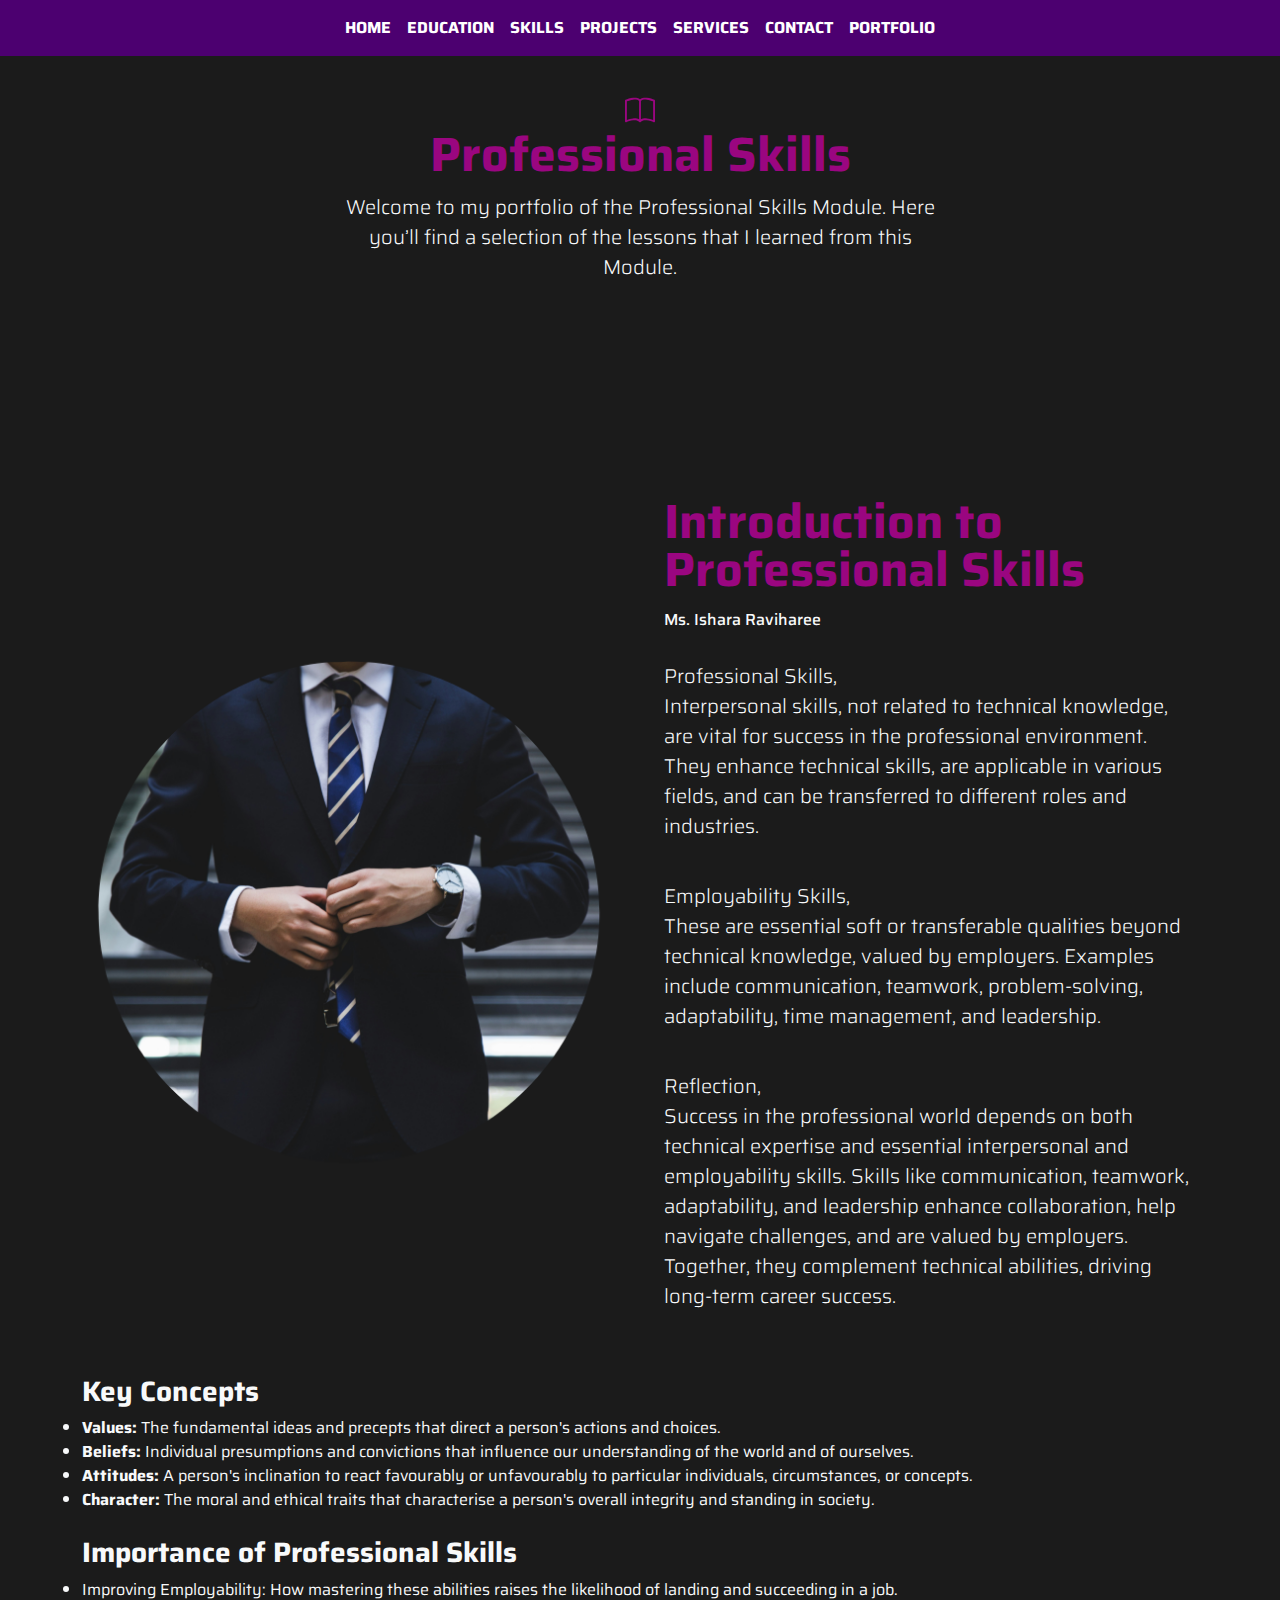
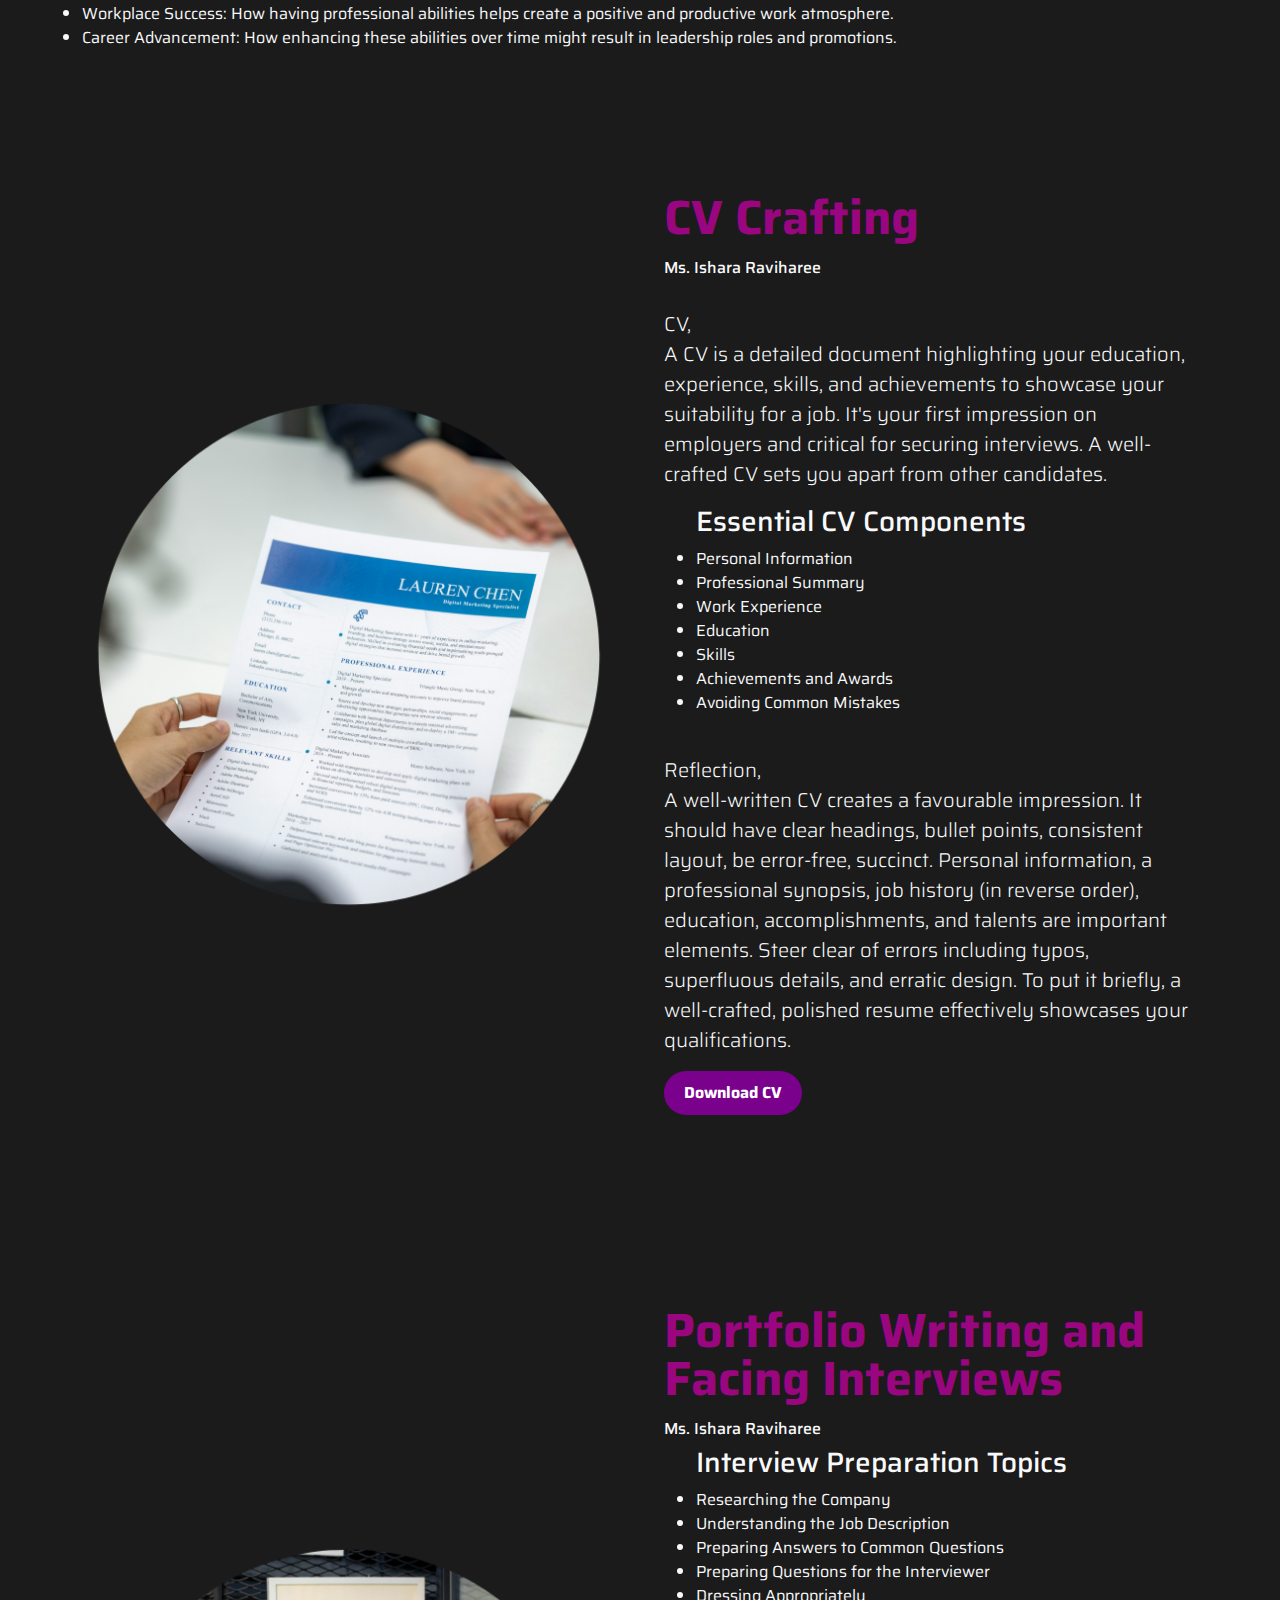
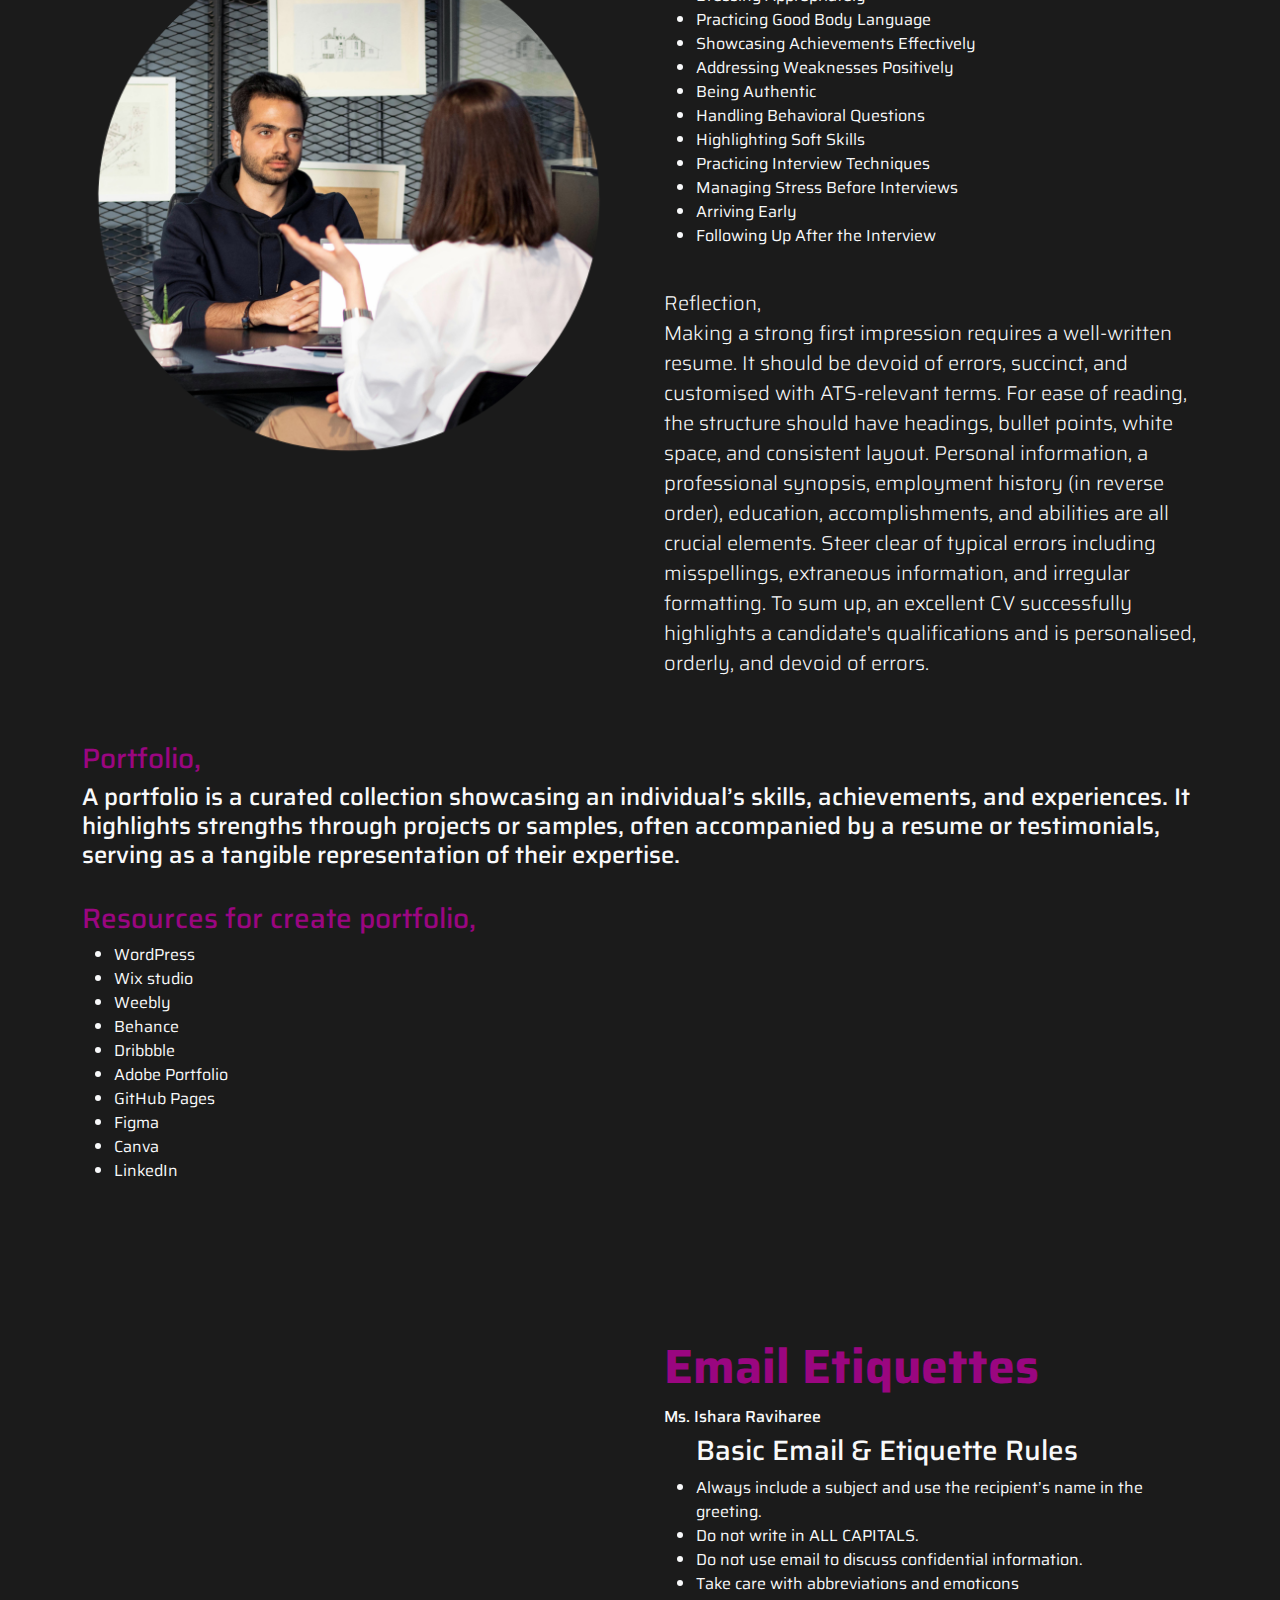
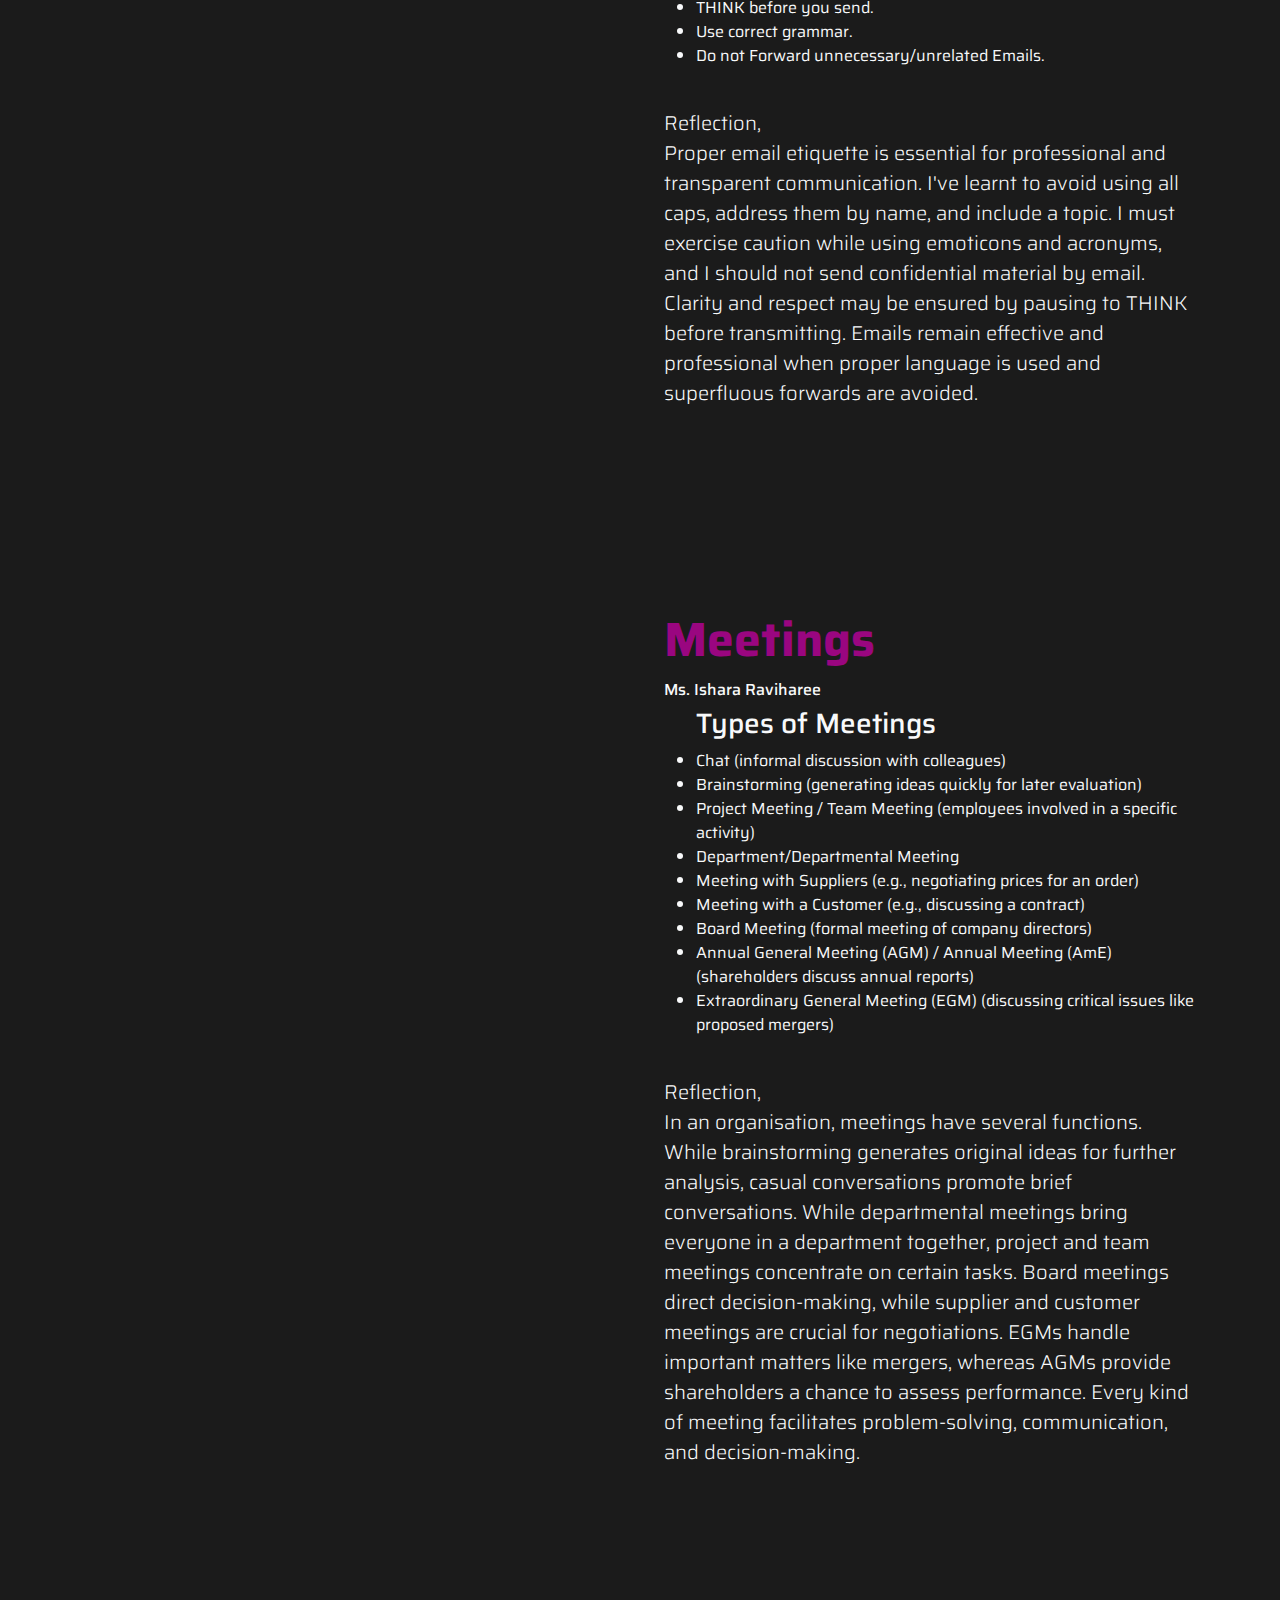
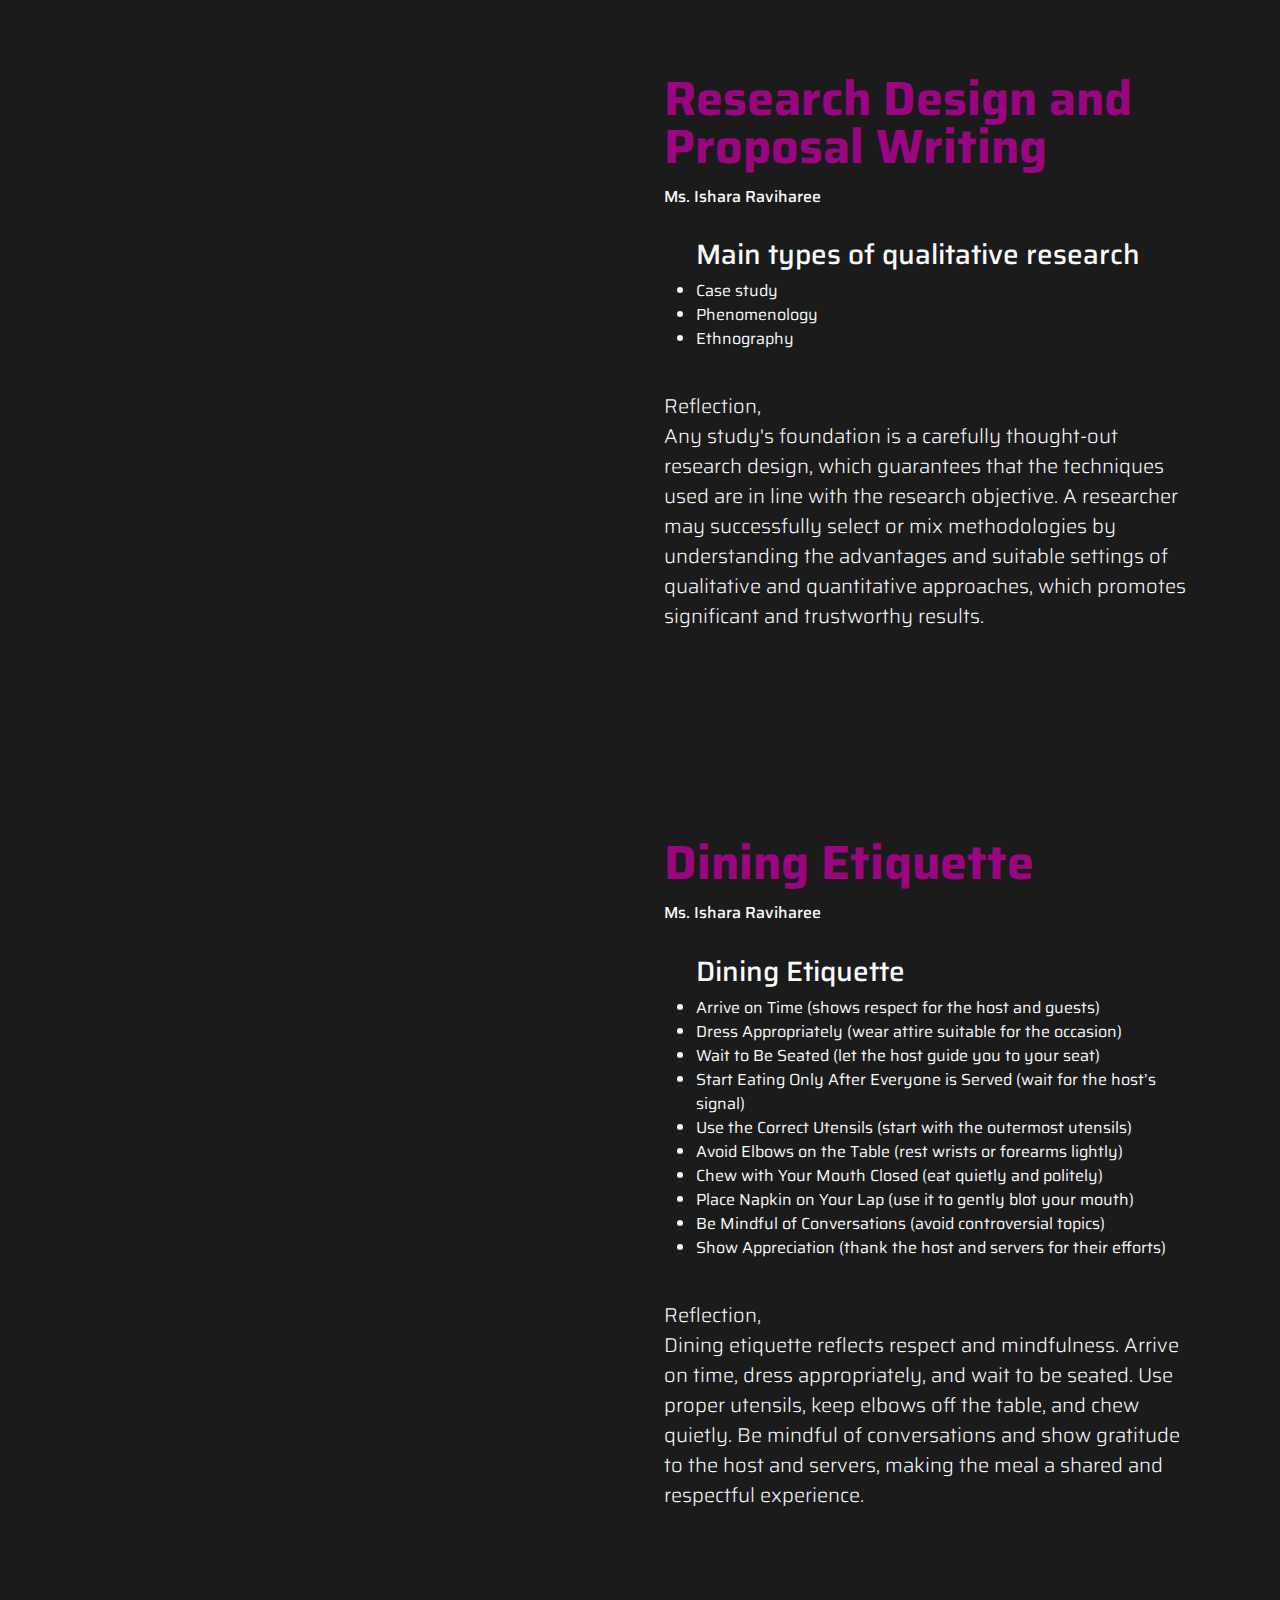
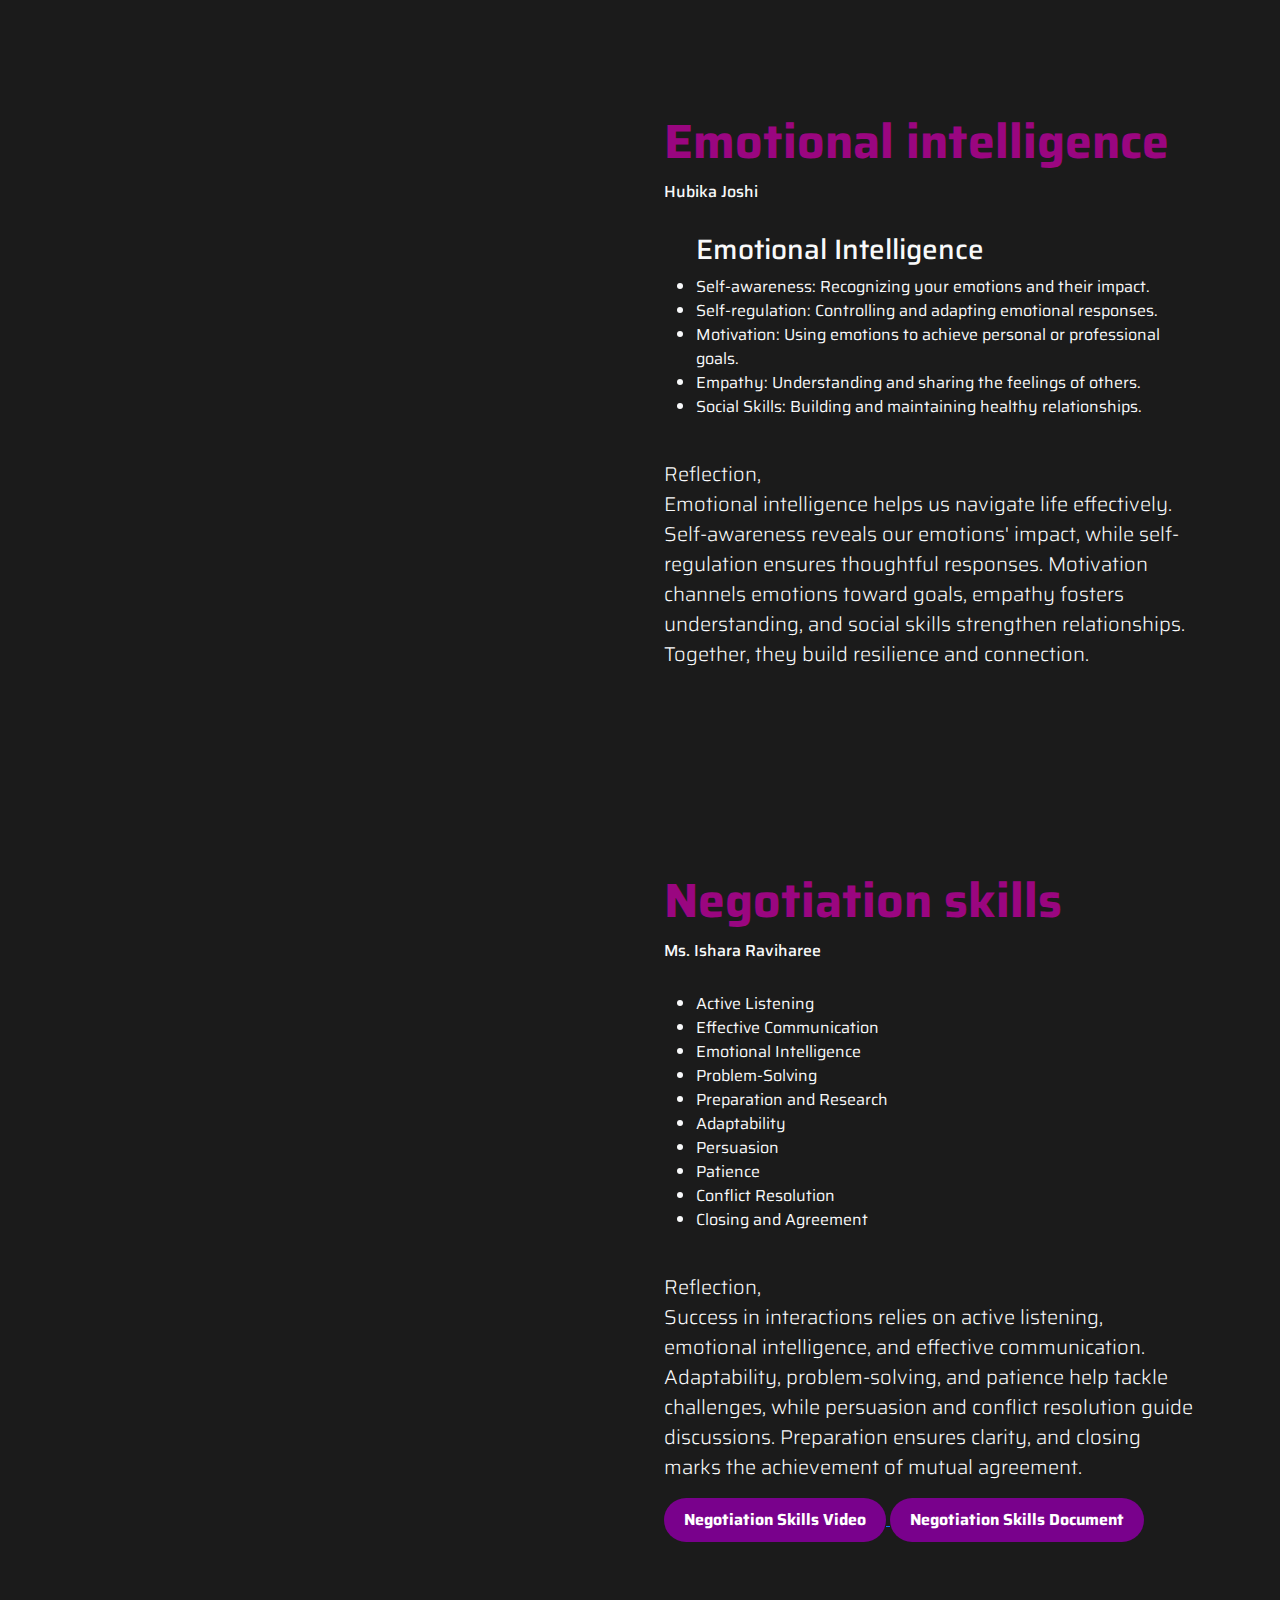
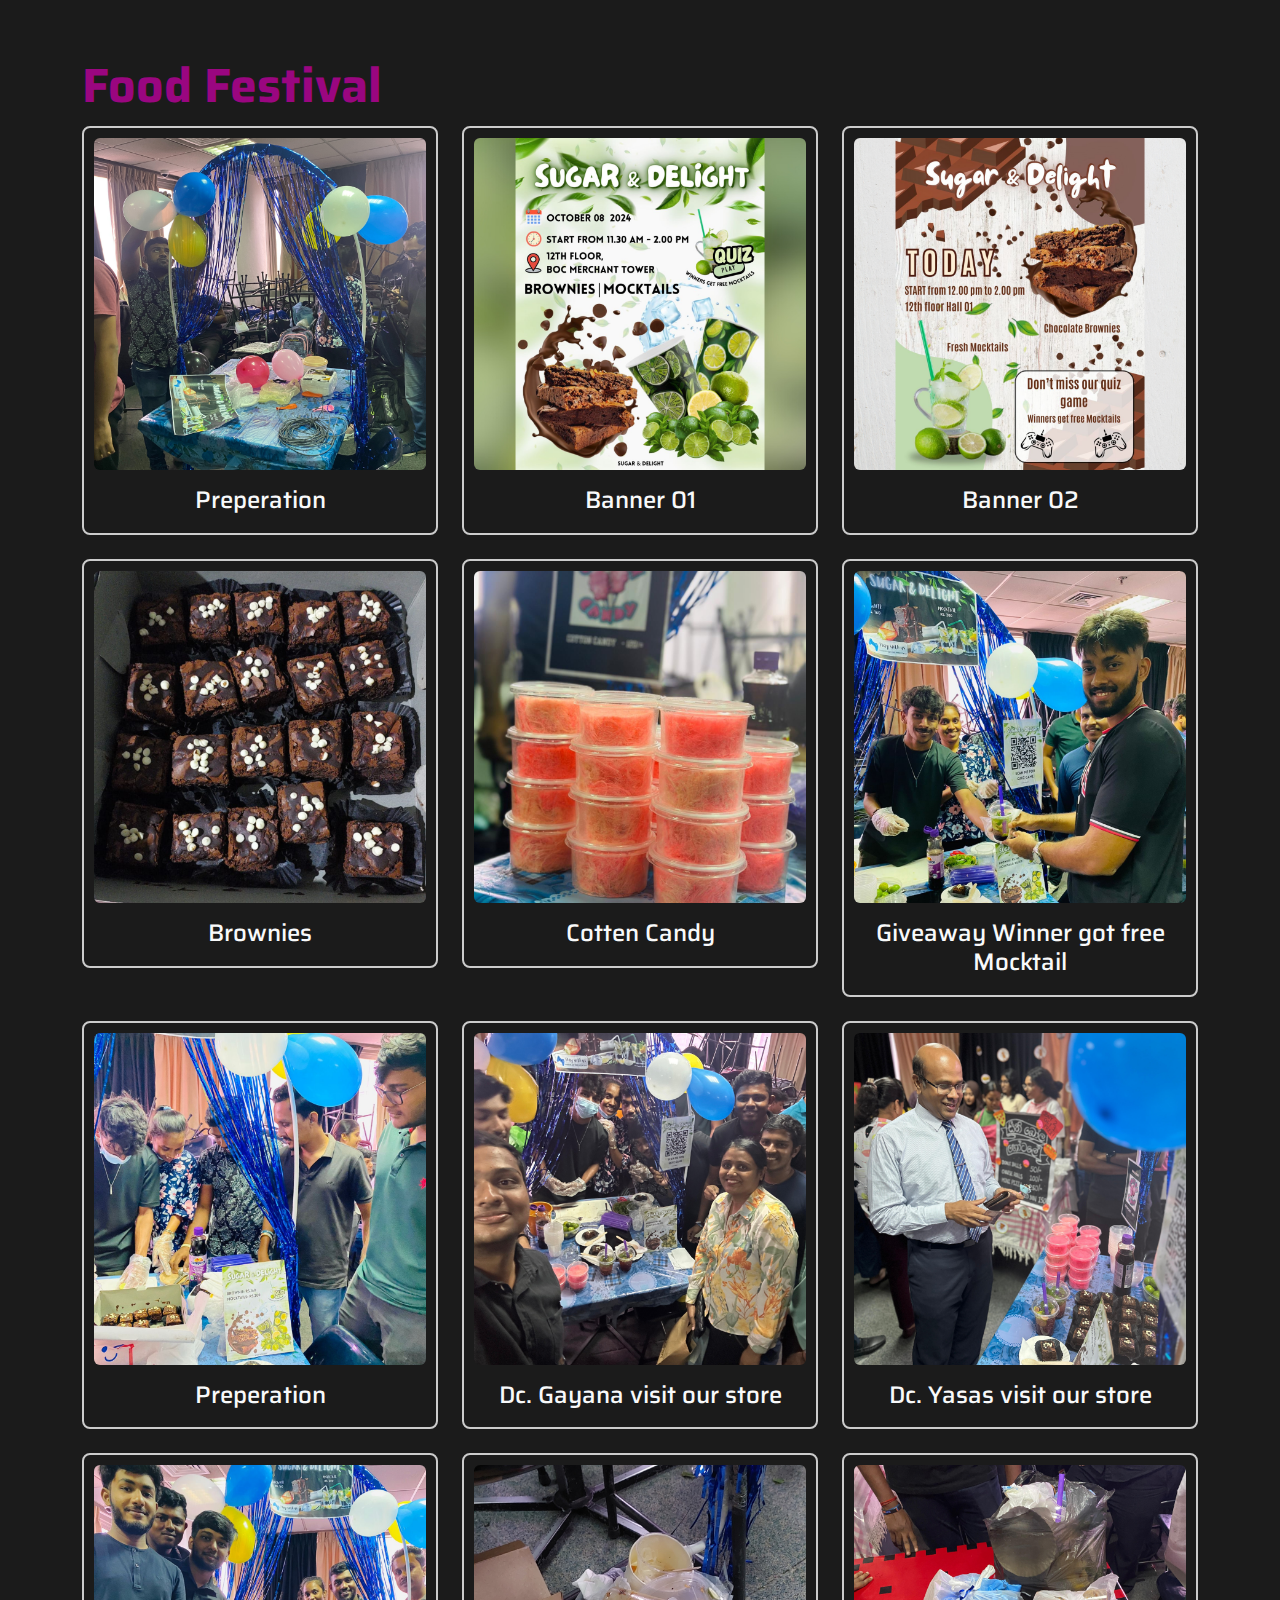
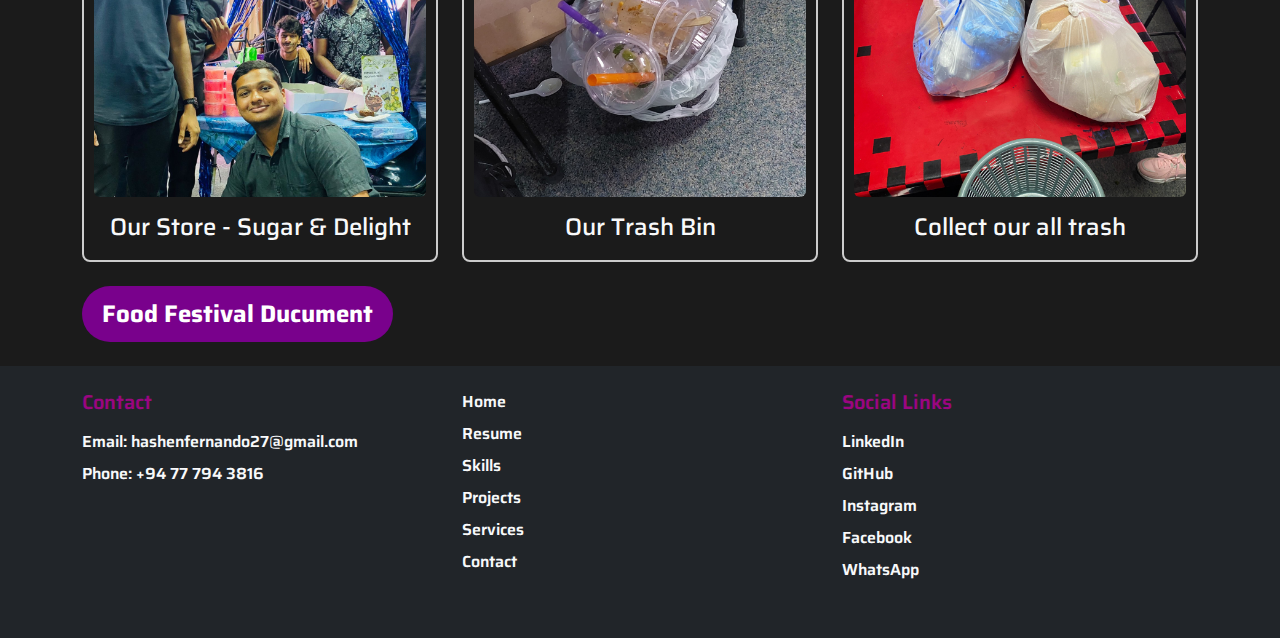
==== portfolio.html @ 683a1eae "1st" ====
<!DOCTYPE html>
<html lang="en">
<head>
    <meta charset="UTF-8">
    <meta name="viewport" content="width=device-width, initial-scale=1.0">
    <link rel="stylesheet" href="styles.css">
    <link href="https://cdn.jsdelivr.net/npm/bootstrap@5.3.3/dist/css/bootstrap.min.css" rel="stylesheet" integrity="sha384-QWTKZyjpPEjISv5WaRU9OFeRpok6YctnYmDr5pNlyT2bRjXh0JMhjY6hW+ALEwIH" crossorigin="anonymous">
    <title>PS Portfolio</title>
</head>
<body class="fontfam">

    <!-- navbar -->
    <nav class="navbar navbar-expand-lg navbar-dark bg-orange fixed-top" aria-label="Ninth navbar example">
      <div class="container-xl">
        <button class="navbar-toggler" type="button" data-bs-toggle="collapse" data-bs-target="#navbarsExample07XL" aria-controls="navbarsExample07XL" aria-expanded="false" aria-label="Toggle navigation">
          <span class="navbar-toggler-icon"></span>
        </button>
    
        <div class="collapse navbar-collapse justify-content-center" id="navbarsExample07XL"> <!-- justify-content-center centers the list -->
          <ul class="navbar-nav mb-2 mb-lg-0">
            <li class="nav-item fw-bold gap-2"><a href="index.html" class="nav-link text-center">HOME</a></li>
            <li class="nav-item fw-bold gap-2"><a href="index.html" class="nav-link text-center">EDUCATION</a></li>
            <li class="nav-item fw-bold gap-2"><a href="index.html" class="nav-link text-center">SKILLS</a></li>
            <li class="nav-item fw-bold gap-2"><a href="index.html" class="nav-link text-center">PROJECTS</a></li>
            <li class="nav-item fw-bold gap-2"><a href="index.html" class="nav-link text-center">SERVICES</a></li>
            <li class="nav-item fw-bold gap-2"><a href="index.html" class="nav-link text-center">CONTACT</a></li>
            <li class="nav-item fw-bold gap-2"><a href="portfolio.html" class="nav-link text-center">PORTFOLIO</a></li>
          </ul>
        </div>
      </div>
    </nav>
    <!-- navbar end-->

    <div class="background-section">
    
        <!-- hero -->
        <div class="px-4 py-5 my-5 text-center">
            <svg xmlns="http://www.w3.org/2000/svg" width="30" height="30" fill="currentColor" class="bi bi-book text-custom" viewBox="0 0 16 16">
                <path d="M1 2.828c.885-.37 2.154-.769 3.388-.893 1.33-.134 2.458.063 3.112.752v9.746c-.935-.53-2.12-.603-3.213-.493-1.18.12-2.37.461-3.287.811zm7.5-.141c.654-.689 1.782-.886 3.112-.752 1.234.124 2.503.523 3.388.893v9.923c-.918-.35-2.107-.692-3.287-.81-1.094-.111-2.278-.039-3.213.492zM8 1.783C7.015.936 5.587.81 4.287.94c-1.514.153-3.042.672-3.994 1.105A.5.5 0 0 0 0 2.5v11a.5.5 0 0 0 .707.455c.882-.4 2.303-.881 3.68-1.02 1.409-.142 2.59.087 3.223.877a.5.5 0 0 0 .78 0c.633-.79 1.814-1.019 3.222-.877 1.378.139 2.8.62 3.681 1.02A.5.5 0 0 0 16 13.5v-11a.5.5 0 0 0-.293-.455c-.952-.433-2.48-.952-3.994-1.105C10.413.809 8.985.936 8 1.783"/>
              </svg>
            <h1 class="display-5 fw-bold text-custom">Professional Skills</h1>
            <div class="col-lg-6 mx-auto">
            <p class="lead mb-4 text-light">Welcome to my portfolio of the Professional Skills Module. Here you’ll find a selection of the lessons that I learned from this Module.</p>
            </div>
        </div>
        <!-- hero end -->

        <!-- lecture 1 -->
        <div class="container col-xxl-12 px-6 py-5 skills">
            <div class="row align-items-center g-5 py-5">
              <div class="col-10 col-sm-8 col-lg-6">
                <img src="media/int.png" class="d-block mx-lg-auto img-fluid" alt="Bootstrap Themes" width="1000" height="700" loading="lazy">
              </div>
              <div class="col-lg-6">
                <h1 class="display-5 fw-bold lh-1 mb-3 text-custom">Introduction to Professional Skills</h1>
                <h6 class=" text-light">Ms. Ishara Raviharee</h6>
                <br>
                <p class="lead text-light">Professional Skills, <br><span>Interpersonal skills, not related to technical knowledge, are vital for success in the professional environment. They enhance technical skills, are applicable in various fields, and can be transferred to different roles and industries. </span>
                </p>
                <br>
                <p class="lead text-light">Employability Skills, <br><span>These are essential soft or transferable qualities beyond technical knowledge, valued by employers. Examples include communication, teamwork, problem-solving, adaptability, time management, and leadership.</p>
                  <br><p class="lead text-light">Reflection, <br> 
                    Success in the professional world depends on both technical expertise and essential interpersonal and employability skills. Skills like communication, teamwork, adaptability, and leadership enhance collaboration, help navigate challenges, and are valued by employers. Together, they complement technical abilities, driving long-term career success.
                  </p>
              </div>
            </div>

            <h3 class="text-light fw-bold">Key Concepts</h3>
        <ul class="list-group text-light">
            <li><strong>Values:</strong> The fundamental ideas and precepts that direct a person's actions and choices.</li>
            <li><strong>Beliefs:</strong> Individual presumptions and convictions that influence our understanding of the world and of ourselves.</li>
            <li><strong>Attitudes:</strong> A person's inclination to react favourably or unfavourably to particular individuals, circumstances, or concepts.</li>
            <li><strong>Character:</strong> The moral and ethical traits that characterise a person's overall integrity and standing in society.</li>
        </ul>
        <br>
        <h3 class="text-light fw-bold">Importance of Professional Skills</h3>
        <ul class="list-group text-light">
            <li>Improving Employability: How mastering these abilities raises the likelihood of landing and succeeding in a job.</li>
            <li>Workplace Success: How having professional abilities helps create a positive and productive work atmosphere.</li>
            <li>Career Advancement: How enhancing these abilities over time might result in leadership roles and promotions.</li>
        </ul>
          </div>

          
          <!-- lecture 1 end -->

        <!-- lecture 2 -->
        <div class="container col-xxl-12 px-6 py-5 skills">
          <div class="row align-items-center g-5 py-5">
            <div class="col-10 col-sm-8 col-lg-6">
              <img src="media/cvc.png" class="d-block mx-lg-auto img-fluid" alt="Bootstrap Themes" width="1000" height="700" loading="lazy">
            </div>
            <div class="col-lg-6">
              <h1 class="display-5 fw-bold lh-1 mb-3 text-custom">CV Crafting</h1>
              <h6 class=" text-light">Ms. Ishara Raviharee</h6><br>
              <p class="lead text-light">CV, <br><span>A CV is a detailed document highlighting your education, experience, skills, and achievements to showcase your suitability for a job. It's your first impression on employers and critical for securing interviews. A well-crafted CV sets you apart from other candidates.
              </span></p>
              <ul>
                <h3 class="text-light">Essential CV Components</h3>
                <li class="text-light">Personal Information</li>
                <li class="text-light">Professional Summary</li>
                <li class="text-light">Work Experience</li>
                <li class="text-light">Education</li>
                <li class="text-light">Skills</li>
                <li class="text-light">Achievements and Awards</li>
                <li class="text-light">Avoiding Common Mistakes</li>
              </ul>
              <br><p class="lead text-light">Reflection, <br> 
                A well-written CV creates a favourable impression. It should have clear headings, bullet points, consistent layout, be error-free, succinct. Personal information, a professional synopsis, job history (in reverse order), education, accomplishments, and talents are important elements. Steer clear of errors including typos, superfluous details, and erratic design. To put it briefly, a well-crafted, polished resume effectively showcases your qualifications.</p>

              <a href="media/CV Resume.pdf" download="videoName">
                <button class="rounded-5  fw-bold fs-6">Download CV</button>
            </a>
            </div>
          </div>
        </div>
          <!-- lecture 2 end -->

           <!-- lecture 3 -->
          <div class="container col-xxl-12 px-6 py-5 skills">
            <div class="row align-items-center g-5 py-5">
              <div class="col-10 col-sm-8 col-lg-6">
                <img src="media/inter.png" class="d-block mx-lg-auto img-fluid" alt="Bootstrap Themes" width="1000" height="700" loading="lazy">
              </div>
              <div class="col-lg-6">
                <h1 class="display-5 fw-bold lh-1 mb-3 text-custom">Portfolio Writing and Facing Interviews</h1>
                <h6 class=" text-light">Ms. Ishara Raviharee</h6>

                <ul>
                  <h3 class="text-light">Interview Preparation Topics</h3>
                  <li class="text-light">Researching the Company</li>
                  <li class="text-light">Understanding the Job Description</li>
                  <li class="text-light">Preparing Answers to Common Questions</li>
                  <li class="text-light">Preparing Questions for the Interviewer</li>
                  <li class="text-light">Dressing Appropriately</li>
                  <li class="text-light">Practicing Good Body Language</li>
                  <li class="text-light">Showcasing Achievements Effectively</li>
                  <li class="text-light">Addressing Weaknesses Positively</li>
                  <li class="text-light">Being Authentic</li>
                  <li class="text-light">Handling Behavioral Questions</li>
                  <li class="text-light">Highlighting Soft Skills</li>
                  <li class="text-light">Practicing Interview Techniques</li>
                  <li class="text-light">Managing Stress Before Interviews</li>
                  <li class="text-light">Arriving Early</li>
                  <li class="text-light">Following Up After the Interview</li>
                </ul>
                <br><p class="lead text-light">Reflection, <br> 
                  Making a strong first impression requires a well-written resume. It should be devoid of errors, succinct, and customised with ATS-relevant terms. For ease of reading, the structure should have headings, bullet points, white space, and consistent layout. Personal information, a professional synopsis, employment history (in reverse order), education, accomplishments, and abilities are all crucial elements. Steer clear of typical errors including misspellings, extraneous information, and irregular formatting. To sum up, an excellent CV successfully highlights a candidate's qualifications and is personalised, orderly, and devoid of errors.
                </p>
              </div>
              </div>

              <h3 class="text-custom">Portfolio,</h3>
              <h4 class="text-light">A portfolio is a curated collection showcasing an individual’s skills, achievements, and experiences. It highlights strengths through projects or samples, often accompanied by a resume or testimonials, serving as a tangible representation of their expertise.</h4>
            <br>
              <h3 class="text-custom">Resources for create portfolio,</h3>
              <ul>
                <li class="text-light">WordPress</li>
                <li class="text-light">Wix studio</li>
                <li class="text-light">Weebly</li>
                <li class="text-light">Behance</li>
                <li class="text-light">Dribbble</li>
                <li class="text-light">Adobe Portfolio </li>
                <li class="text-light">GitHub Pages</li>
                <li class="text-light">Figma</li>
                <li class="text-light">Canva</li>
                <li class="text-light">LinkedIn</li>
              </ul>


          </div>
          <!-- lecture 3 end -->

          <!-- lecture 4 -->
          <div class="container col-xxl-12 px-6 py-5 skills">
            <div class="row align-items-center g-5 py-5">
              <div class="col-10 col-sm-8 col-lg-6">
                <img src="media/et.png" class="d-block mx-lg-auto img-fluid" alt="Bootstrap Themes" width="1000" height="700" loading="lazy">
              </div>
              <div class="col-lg-6">
                <h1 class="display-5 fw-bold lh-1 mb-3 text-custom">Email Etiquettes</h1>
                <h6 class=" text-light">Ms. Ishara Raviharee</h6>

                <ul>
                  <h3 class="text-light">Basic Email & Etiquette Rules</h3>
                  <li class="text-light">Always include a subject and use the recipient’s name in the greeting.</li>
                  <li class="text-light">Do not write in ALL CAPITALS.</li>
                  <li class="text-light">Do not use email to discuss confidential information.</li>
                  <li class="text-light">Take care with abbreviations and emoticons</li>
                  <li class="text-light">THINK before you send.</li>
                  <li class="text-light">Use correct grammar.</li>
                  <li class="text-light">Do not Forward unnecessary/unrelated Emails.</li>
                </ul>
                <br><p class="lead text-light">Reflection, <br> 
                  Proper email etiquette is essential for professional and transparent communication. I've learnt to avoid using all caps, address them by name, and include a topic. I must exercise caution while using emoticons and acronyms, and I should not send confidential material by email. Clarity and respect may be ensured by pausing to THINK before transmitting. Emails remain effective and professional when proper language is used and superfluous forwards are avoided.
                </p>
              </div>
            </div>
          </div>
          <!-- lecture 4 end -->

          <!-- lecture 5 -->
          <div class="container col-xxl-12 px-6 py-5 skills">
            <div class="row align-items-center g-5 py-5">
              <div class="col-10 col-sm-8 col-lg-6">
                <img src="media/meeting.png" class="d-block mx-lg-auto img-fluid" alt="Bootstrap Themes" width="1000" height="700" loading="lazy">
              </div>
              <div class="col-lg-6">
                <h1 class="display-5 fw-bold lh-1 mb-3 text-custom">Meetings</h1>
                <h6 class=" text-light">Ms. Ishara Raviharee</h6>
                <ul>
                  <h3 class="text-light">Types of Meetings</h3>
                  <li class="text-light">Chat (informal discussion with colleagues)</li>
                  <li class="text-light">Brainstorming (generating ideas quickly for later evaluation)</li>
                  <li class="text-light">Project Meeting / Team Meeting (employees involved in a specific activity)</li>
                  <li class="text-light">Department/Departmental Meeting</li>
                  <li class="text-light">Meeting with Suppliers (e.g., negotiating prices for an order)</li>
                  <li class="text-light">Meeting with a Customer (e.g., discussing a contract)</li>
                  <li class="text-light">Board Meeting (formal meeting of company directors)</li>
                  <li class="text-light">Annual General Meeting (AGM) / Annual Meeting (AmE) (shareholders discuss annual reports)</li>
                  <li class="text-light">Extraordinary General Meeting (EGM) (discussing critical issues like proposed mergers)</li>
                </ul>
                <br><p class="lead text-light">Reflection, <br> 
                  In an organisation, meetings have several functions. While brainstorming generates original ideas for further analysis, casual conversations promote brief conversations. While departmental meetings bring everyone in a department together, project and team meetings concentrate on certain tasks. Board meetings direct decision-making, while supplier and customer meetings are crucial for negotiations. EGMs handle important matters like mergers, whereas AGMs provide shareholders a chance to assess performance. Every kind of meeting facilitates problem-solving, communication, and decision-making.
                </p>

                
              </div>
            </div>
          </div>
          <!-- lecture 5 end -->

          <!-- lecture 6 -->
          <div class="container col-xxl-12 px-6 py-5 skills">
            <div class="row align-items-center g-5 py-5">
              <div class="col-10 col-sm-8 col-lg-6">
                <img src="media/re.png" class="d-block mx-lg-auto img-fluid" alt="Bootstrap Themes" width="1000" height="700" loading="lazy">
              </div>
              <div class="col-lg-6">
                <h1 class="display-5 fw-bold lh-1 mb-3 text-custom">Research Design and Proposal Writing</h1>
                <h6 class=" text-light">Ms. Ishara Raviharee</h6><br>
                <ul>
                  <h3 class="text-light">Main types of qualitative research</h3>
                  <li class="text-light">Case study</li>
                  <li class="text-light">Phenomenology</li>
                  <li class="text-light">Ethnography</li>
                </ul>

                <br><p class="lead text-light">Reflection, <br> 
                  Any study's foundation is a carefully thought-out research design, which guarantees that the techniques used are in line with the research objective. A researcher may successfully select or mix methodologies by understanding the advantages and suitable settings of qualitative and quantitative approaches, which promotes significant and trustworthy results.
                </p>
              </div>
            </div>
          </div>
          <!-- lecture 6 end -->

          <!-- lecture 7 -->
          <div class="container col-xxl-12 px-6 py-5 skills">
            <div class="row align-items-center g-5 py-5">
              <div class="col-10 col-sm-8 col-lg-6">
                <img src="media/d.png" class="d-block mx-lg-auto img-fluid" alt="Bootstrap Themes" width="1000" height="700" loading="lazy">
              </div>
              <div class="col-lg-6">
                <h1 class="display-5 fw-bold lh-1 mb-3 text-custom">Dining Etiquette</h1>
                <h6 class=" text-light">Ms. Ishara Raviharee</h6>
                <br>
                <ul>
                  <h3 class="text-light">Dining Etiquette</h3>
                  <li class="text-light">Arrive on Time (shows respect for the host and guests)</li>
                  <li class="text-light">Dress Appropriately (wear attire suitable for the occasion)</li>
                  <li class="text-light">Wait to Be Seated (let the host guide you to your seat)</li>
                  <li class="text-light">Start Eating Only After Everyone is Served (wait for the host’s signal)</li>
                  <li class="text-light">Use the Correct Utensils (start with the outermost utensils)</li>
                  <li class="text-light">Avoid Elbows on the Table (rest wrists or forearms lightly)</li>
                  <li class="text-light">Chew with Your Mouth Closed (eat quietly and politely)</li>
                  <li class="text-light">Place Napkin on Your Lap (use it to gently blot your mouth)</li>
                  <li class="text-light">Be Mindful of Conversations (avoid controversial topics)</li>
                  <li class="text-light">Show Appreciation (thank the host and servers for their efforts)</li>
                </ul>
                <br><p class="lead text-light">Reflection, <br> 
                  Dining etiquette reflects respect and mindfulness. Arrive on time, dress appropriately, and wait to be seated. Use proper utensils, keep elbows off the table, and chew quietly. Be mindful of conversations and show gratitude to the host and servers, making the meal a shared and respectful experience.
                </p>
              </div>
            </div>
          </div>
          <!-- lecture 7 end -->

          <!-- lecture 8 -->
          <div class="container col-xxl-12 px-6 py-5 skills">
            <div class="row align-items-center g-5 py-5">
              <div class="col-10 col-sm-8 col-lg-6">
                <img src="media/emo.png" class="d-block mx-lg-auto img-fluid" alt="Bootstrap Themes" width="1000" height="700" loading="lazy">
              </div>
              <div class="col-lg-6">
                <h1 class="display-5 fw-bold lh-1 mb-3 text-custom">Emotional intelligence</h1>
                <h6 class=" text-light">Hubika Joshi</h6>
                <br>
                <ul>
                  <h3 class="text-light">Emotional Intelligence</h3>
                  <li class="text-light">Self-awareness: Recognizing your emotions and their impact.</li>
                  <li class="text-light">Self-regulation: Controlling and adapting emotional responses.</li>
                  <li class="text-light">Motivation: Using emotions to achieve personal or professional goals.</li>
                  <li class="text-light">Empathy: Understanding and sharing the feelings of others.</li>
                  <li class="text-light">Social Skills: Building and maintaining healthy relationships.</li>
                  
                </ul>

                <br><p class="lead text-light">Reflection, <br> 
                  Emotional intelligence helps us navigate life effectively. Self-awareness reveals our emotions' impact, while self-regulation ensures thoughtful responses. Motivation channels emotions toward goals, empathy fosters understanding, and social skills strengthen relationships. Together, they build resilience and connection.
                </p>
              </div>
            </div>
          </div>
          <!-- lecture 8 end -->

          <!-- lecture 9 -->
          <div class="container col-xxl-12 px-6 py-5 skills">
            <div class="row align-items-center g-5 py-5">
              <div class="col-10 col-sm-8 col-lg-6">
                <img src="media/neg.png" class="d-block mx-lg-auto img-fluid" alt="Bootstrap Themes" width="1000" height="700" loading="lazy">
              </div>
              <div class="col-lg-6">
                <h1 class="display-5 fw-bold lh-1 mb-3 text-custom">Negotiation skills</h1>
                <h6 class=" text-light">Ms. Ishara Raviharee</h6>
                <br>
                <ul>
                  <li class="text-light">Active Listening</li>
                  <li class="text-light">Effective Communication</li>
                  <li class="text-light">Emotional Intelligence</li>
                  <li class="text-light">Problem-Solving</li>
                  <li class="text-light">Preparation and Research</li>
                  <li class="text-light">Adaptability</li>
                  <li class="text-light">Persuasion</li>
                  <li class="text-light">Patience</li>
                  <li class="text-light">Conflict Resolution</li>
                  <li class="text-light">Closing and Agreement</li>
                  
                </ul>

                <br><p class="lead text-light">Reflection, <br> 
                  Success in interactions relies on active listening, emotional intelligence, and effective communication. Adaptability, problem-solving, and patience help tackle challenges, while persuasion and conflict resolution guide discussions. Preparation ensures clarity, and closing marks the achievement of mutual agreement.
                </p>

                <a href="media/WhatsApp Video 2024-11-25 at 7.36.15 pm.mp4" download="videoName">
                  <button class="rounded-5  fw-bold fs-6">Negotiation Skills Video</button>
              </a>
              <a href="media/Negotiation Skills Group.pdf" download="videoName">
                <button class="rounded-5 fw-bold fs-6">Negotiation Skills Document</button>
            </a>
              
              </div>
            </div>
          </div>
          <!-- lecture 9 end -->

          <!-- food fest -->
          
          <div class="container py-4">
            <h1 class="display-5 fw-bold lh-1 mb-3 text-custom">Food Festival</h1>
            <div class="row">
              
              <div class="col-md-4 mb-4">
                <div class="image-container">
                  <img src="media/asds.png" alt="Image 1" class="img-fluid rounded">
                  <h4 class="text-center mt-3 text-light">Preperation</h4>
                </div>
              </div>
              
              <div class="col-md-4 mb-4">
                <div class="image-container">
                  <img src="media/fdcsfadg.png" alt="Image 2" class="img-fluid rounded">
                  <h4 class="text-center mt-3 text-light">Banner 01</h4>
                </div>
              </div>
              
              <div class="col-md-4 mb-4">
                <div class="image-container">
                  <img src="media/aiojds.png" alt="Image 3" class="img-fluid rounded">
                  <h4 class="text-center mt-3 text-light">Banner 02</h4>
                </div>
              </div>

              <div class="col-md-4 mb-4">
                <div class="image-container">
                  <img src="media/asdjghjsd.png" alt="Image 1" class="img-fluid rounded">
                  <h4 class="text-center mt-3 text-light"> Brownies</h4>
                </div>
              </div>
              
              <div class="col-md-4 mb-4">
                <div class="image-container">
                  <img src="media/sdafhkjsfdkhjkds.png" alt="Image 2" class="img-fluid rounded">
                  <h4 class="text-center mt-3 text-light">Cotten Candy</h4>
                </div>
              </div>
              
              <div class="col-md-4 mb-4">
                <div class="image-container">
                  <img src="media/asghhfsddsahgds.png" alt="Image 3" class="img-fluid rounded">
                  <h4 class="text-center mt-3 text-light">Giveaway Winner got free Mocktail</h4>
                </div>
              </div>

              <div class="col-md-4 mb-4">
                <div class="image-container">
                  <img src="media/asghhfsd0.png" alt="Image 1" class="img-fluid rounded">
                  <h4 class="text-center mt-3 text-light">Preperation</h4>
                </div>
              </div>
              
              <div class="col-md-4 mb-4">
                <div class="image-container">
                  <img src="media/asghhfsdasghhfsd.png" alt="Image 2" class="img-fluid rounded">
                  <h4 class="text-center mt-3 text-light">Dc. Gayana visit our store</h4>
                </div>
              </div>
              
              <div class="col-md-4 mb-4">
                <div class="image-container">
                  <img src="media/asghhfsdasghhfsddsahgds.png" alt="Image 3" class="img-fluid rounded">
                  <h4 class="text-center mt-3 text-light">Dc. Yasas visit our store</h4>
                </div>
              </div>

              <div class="col-md-4 mb-4">
                <div class="image-container">
                  <img src="media/asghhfsd.png" alt="Image 1" class="img-fluid rounded">
                  <h4 class="text-center mt-3 text-light">Our Store - Sugar & Delight</h4>
                </div>
              </div>
              
              <div class="col-md-4 mb-4">
                <div class="image-container">
                  <img src="media/asda.png" alt="Image 2" class="img-fluid rounded">
                  <h4 class="text-center mt-3 text-light"> Our Trash Bin</h4>
                </div>
              </div>
              
              <div class="col-md-4 mb-4">
                <div class="image-container">
                  <img src="media/dass.png" alt="Image 3" class="img-fluid rounded">
                  <h4 class="text-center mt-3 text-light"> Collect our all trash</h4>
                </div>
              </div>

              <a href="media/Sugar & Delight.pdf" download="DocumentName">
                <button class="rounded-5  fw-bold fs-4">Food Festival Ducument</button>
            </a>
            </div>
           </div>

          
        
          <!-- food fest -->

          

          <!-- footer -->
          <footer class="bg-dark text-light py-4 mt-0">
            <div class="container">
              <div class="row">
                <div class="col-lg-4 col-md-6 mb-3">
                  <h5 class="mb-3 text-custom fw-semibold">Contact</h5>
                  <ul class="list-unstyled">
                    <li class="mb-2 fw-semibold"><a href="mailto:example@example.com" class="text-light text-decoration-none">Email: hashenfernando27@gmail.com</a></li>
                    <li class="mb-2 fw-semibold"><a href="tel:+1234567890" class="text-light text-decoration-none">Phone: +94 77 794 3816</a></li>
                  </ul>
                </div>

                <div class="col-lg-4 col-md-6 mb-3 text-start">
                    <ul class="list-unstyled">
                      <li class="mb-2 fw-semibold"><a href="#home" class="text-light text-decoration-none">Home</a></li>
                      <li class="mb-2 fw-semibold"><a href="#education" class="text-light text-decoration-none">Resume</a></li>
                      <li class="mb-2 fw-semibold"><a href="#skills" class="text-light text-decoration-none">Skills</a></li>
                      <li class="mb-2 fw-semibold"><a href="#projects" class="text-light text-decoration-none">Projects</a></li>
                      <li class="mb-2 fw-semibold"><a href="#services" class="text-light text-decoration-none">Services</a></li>
                      <li class="mb-2 fw-semibold"><a href="#contact" class="text-light text-decoration-none">Contact</a></li>
                    </ul>
                  </div>
                  
                  <div class="col-lg-4 col-md-12 mb-3 text-start">
                    <h5 class="mb-3 text-custom fw-semibold">Social Links</h5>
                    <ul class="list-unstyled">
                      <li class="mb-2 fw-semibold"><a href="https://www.linkedin.com" class="text-light text-decoration-none" target="_blank">LinkedIn</a></li>
                      <li class="mb-2 fw-semibold"><a href="https://github.com" class="text-light text-decoration-none" target="_blank">GitHub</a></li>
                      <li class="mb-2 fw-semibold"><a href="https://www.instagram.com" class="text-light text-decoration-none" target="_blank">Instagram</a></li>
                      <li class="mb-2 fw-semibold"><a href="https://www.facebook.com" class="text-light text-decoration-none" target="_blank">Facebook</a></li>
                      <li class="mb-2 fw-semibold"><a href="https://www.whatsapp.com" class="text-light text-decoration-none" target="_blank">WhatsApp</a></li>
                    </ul>
              </div>
            </div>
          </footer>
          <!-- footer end -->


      <script src="script.js"></script>
      <script src="https://cdn.jsdelivr.net/npm/bootstrap@5.3.3/dist/js/bootstrap.bundle.min.js" integrity="sha384-YvpcrYf0tY3lHB60NNkmXc5s9fDVZLESaAA55NDzOxhy9GkcIdslK1eN7N6jIeHz" crossorigin="anonymous"></script>
      <script src="https://cdn.jsdelivr.net/npm/@popperjs/core@2.11.8/dist/umd/popper.min.js" integrity="sha384-I7E8VVD/ismYTF4hNIPjVp/Zjvgyol6VFvRkX/vR+Vc4jQkC+hVqc2pM8ODewa9r" crossorigin="anonymous"></script>
      <script src="https://cdn.jsdelivr.net/npm/bootstrap@5.3.3/dist/js/bootstrap.min.js" integrity="sha384-0pUGZvbkm6XF6gxjEnlmuGrJXVbNuzT9qBBavbLwCsOGabYfZo0T0to5eqruptLy" crossorigin="anonymous"></script>
</body>
</html>
---- styles.css ----
@import url('https://fonts.googleapis.com/css2?family=Roboto:ital,wght@0,100;0,300;0,400;0,500;0,700;0,900;1,100;1,300;1,400;1,500;1,700;1,900&family=Saira:ital,wght@0,100..900;1,100..900&display=swap');

.fontfam { 
  font-family: "Saira", sans-serif;
}

.background-section {
    background: linear-gradient(to bottom,  #1b1b1b, #1b1b1b);
}
 
.navbar {
  position: -webkit-sticky; /* Safari */
  position: sticky;
  top: 0;
  z-index: 1020; /* Ensures it stays above other elements */
}

.bg-orange {
  background-color: #4C0070 !important;
}

.nav-link {
  color: #fff !important;
}

.nav-link:hover {
  color: #b70596 !important;
}

.text-custom {
  color: #9A0680;
}






.neon-effect {
  transition: transform 0.3s ease-in-out;
}


.neon-effect:hover {
  transform: scale(1.05);
}


.neon-effect2 {
  border-radius: 50%;
  box-shadow: 
    0 0 20px #4C0070,
    0 0 40px #79018C,
    0 0 60px #9A0680;
  transition: transform 0.3s ease-in-out, box-shadow 0.3s ease-in-out;
}




/* Default card background color */
.card {
  transition: transform 0.3s ease, box-shadow 0.3s ease;
}

.card:hover {
  transform: translateY(-10px); /* Moves the card slightly upwards */
  box-shadow: 0 4px 15px rgba(0, 0, 0, 0.2); /* Adds shadow on hover */
}

.card-body {
  transition: background-color 0.3s ease;
}

.card:hover .card-body {
  background-color: #79018C; /* Changes the background color of the card body on hover */
}




/* styles.css */
.image-container {
  border: 2px solid #ccc;
  padding: 10px;
  border-radius: 8px;
  transition: transform 0.3s ease-in-out, box-shadow 0.3s ease-in-out;
}

.image-container:hover {
  transform: scale(1.05);
  box-shadow: 0 8px 16px rgba(0, 0, 0, 0.2);
}



a button {
  background-color: #79018C; /* Set the background color */
  color: white;             /* White text color */
  border: none;             /* Remove border */
  border-radius: 5px;       /* Rounded corners */
  padding: 10px 20px;       /* Padding for better size */
  font-size: 16px;          /* Font size for readability */
  font-weight: bold;        /* Bold text */
  cursor: pointer;          /* Pointer cursor on hover */
  transition: background-color 0.3s ease; /* Smooth hover effect */
}

a button:hover {
  background-color: #59016A; /* Darker shade on hover */
  color: #F5E6FF;            /* Slightly different white shade for hover text */
  transform: scale(1.05);    /* Subtle zoom effect on hover */
}

a {
  text-decoration: none; /* Remove underline from the link */
}
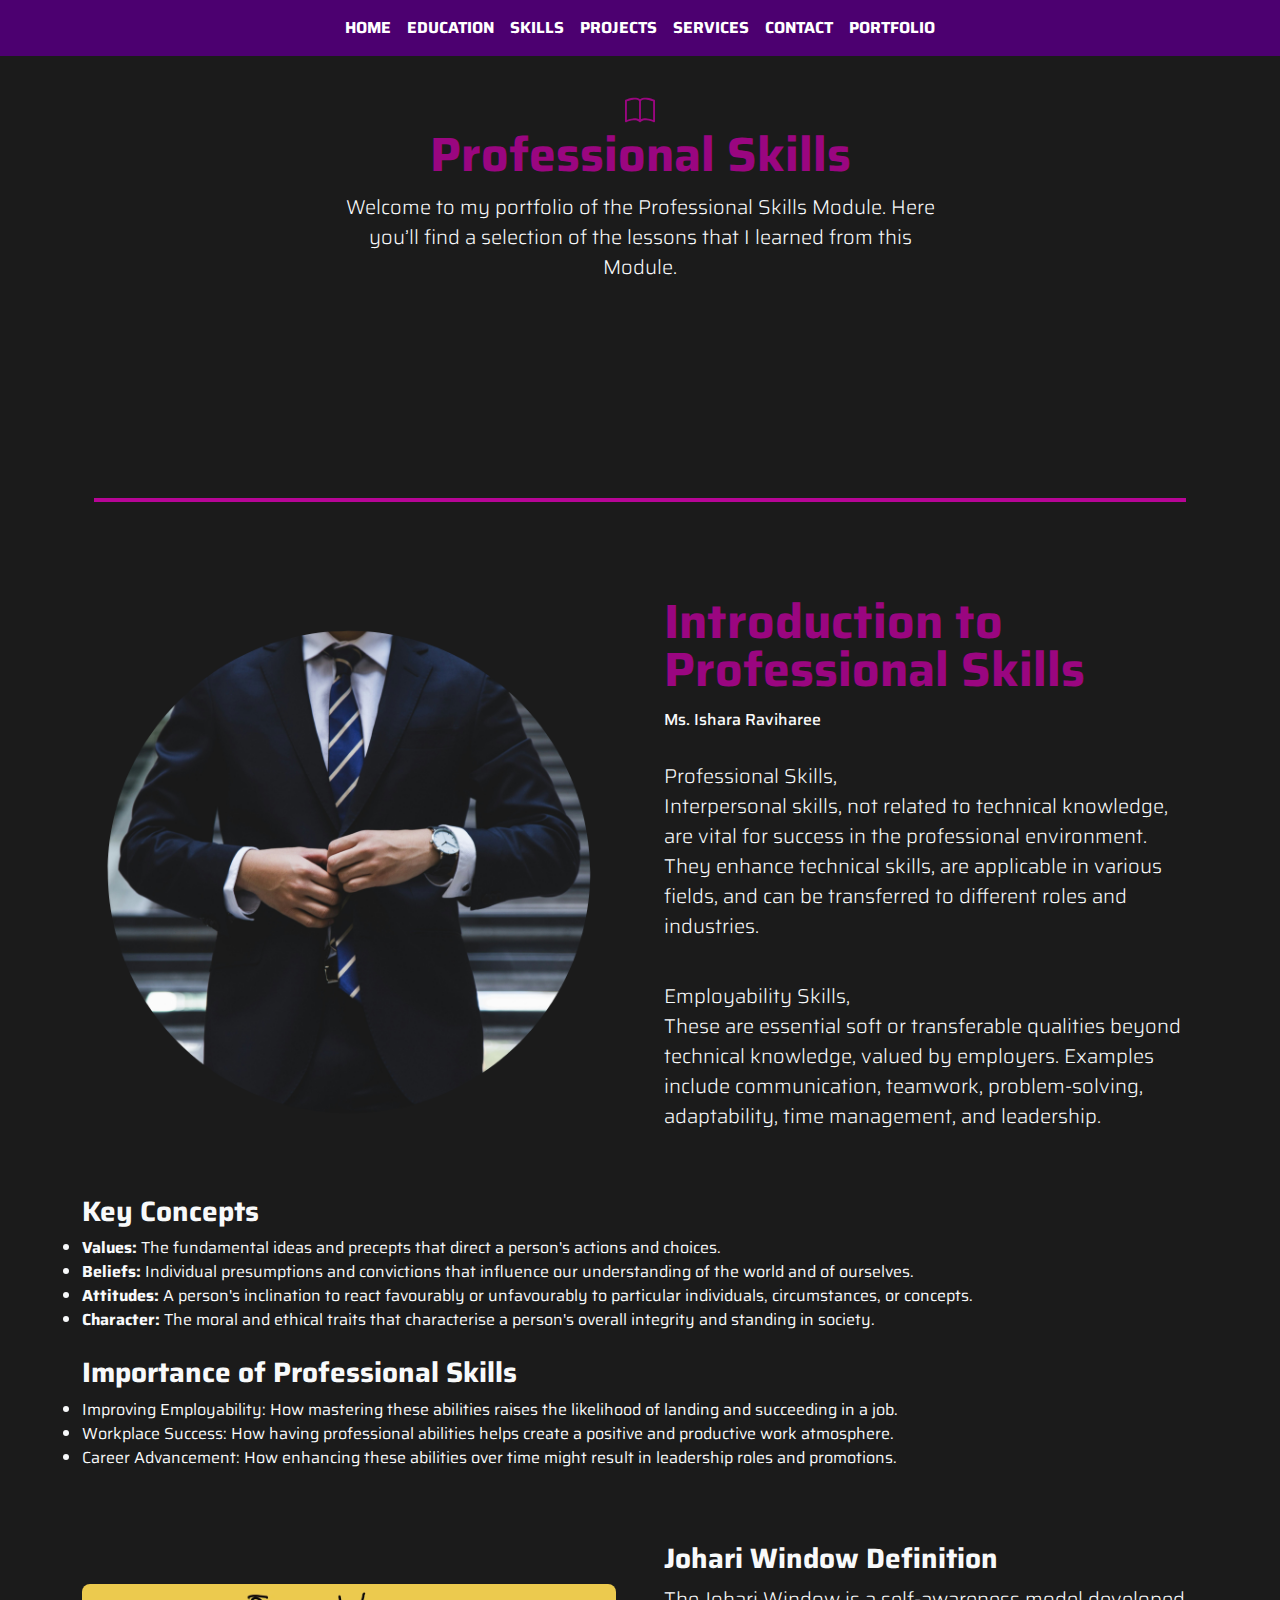
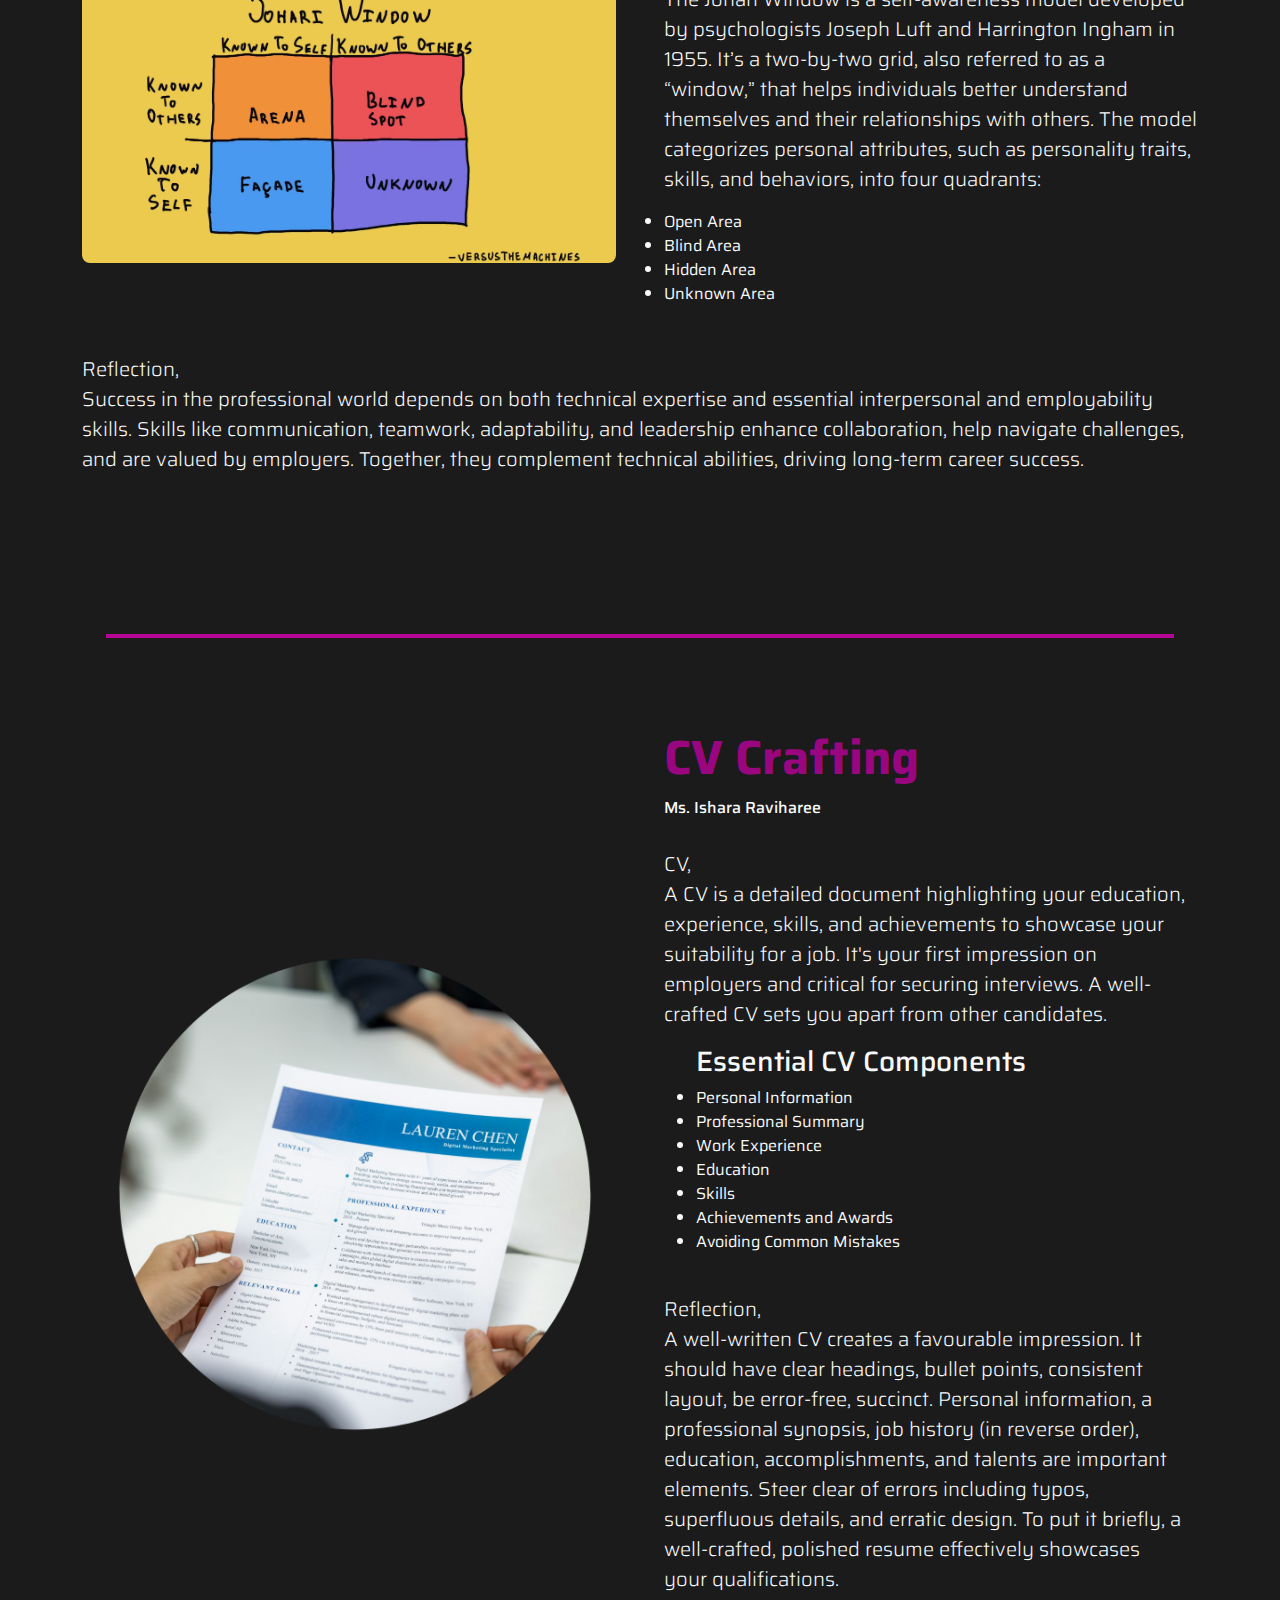
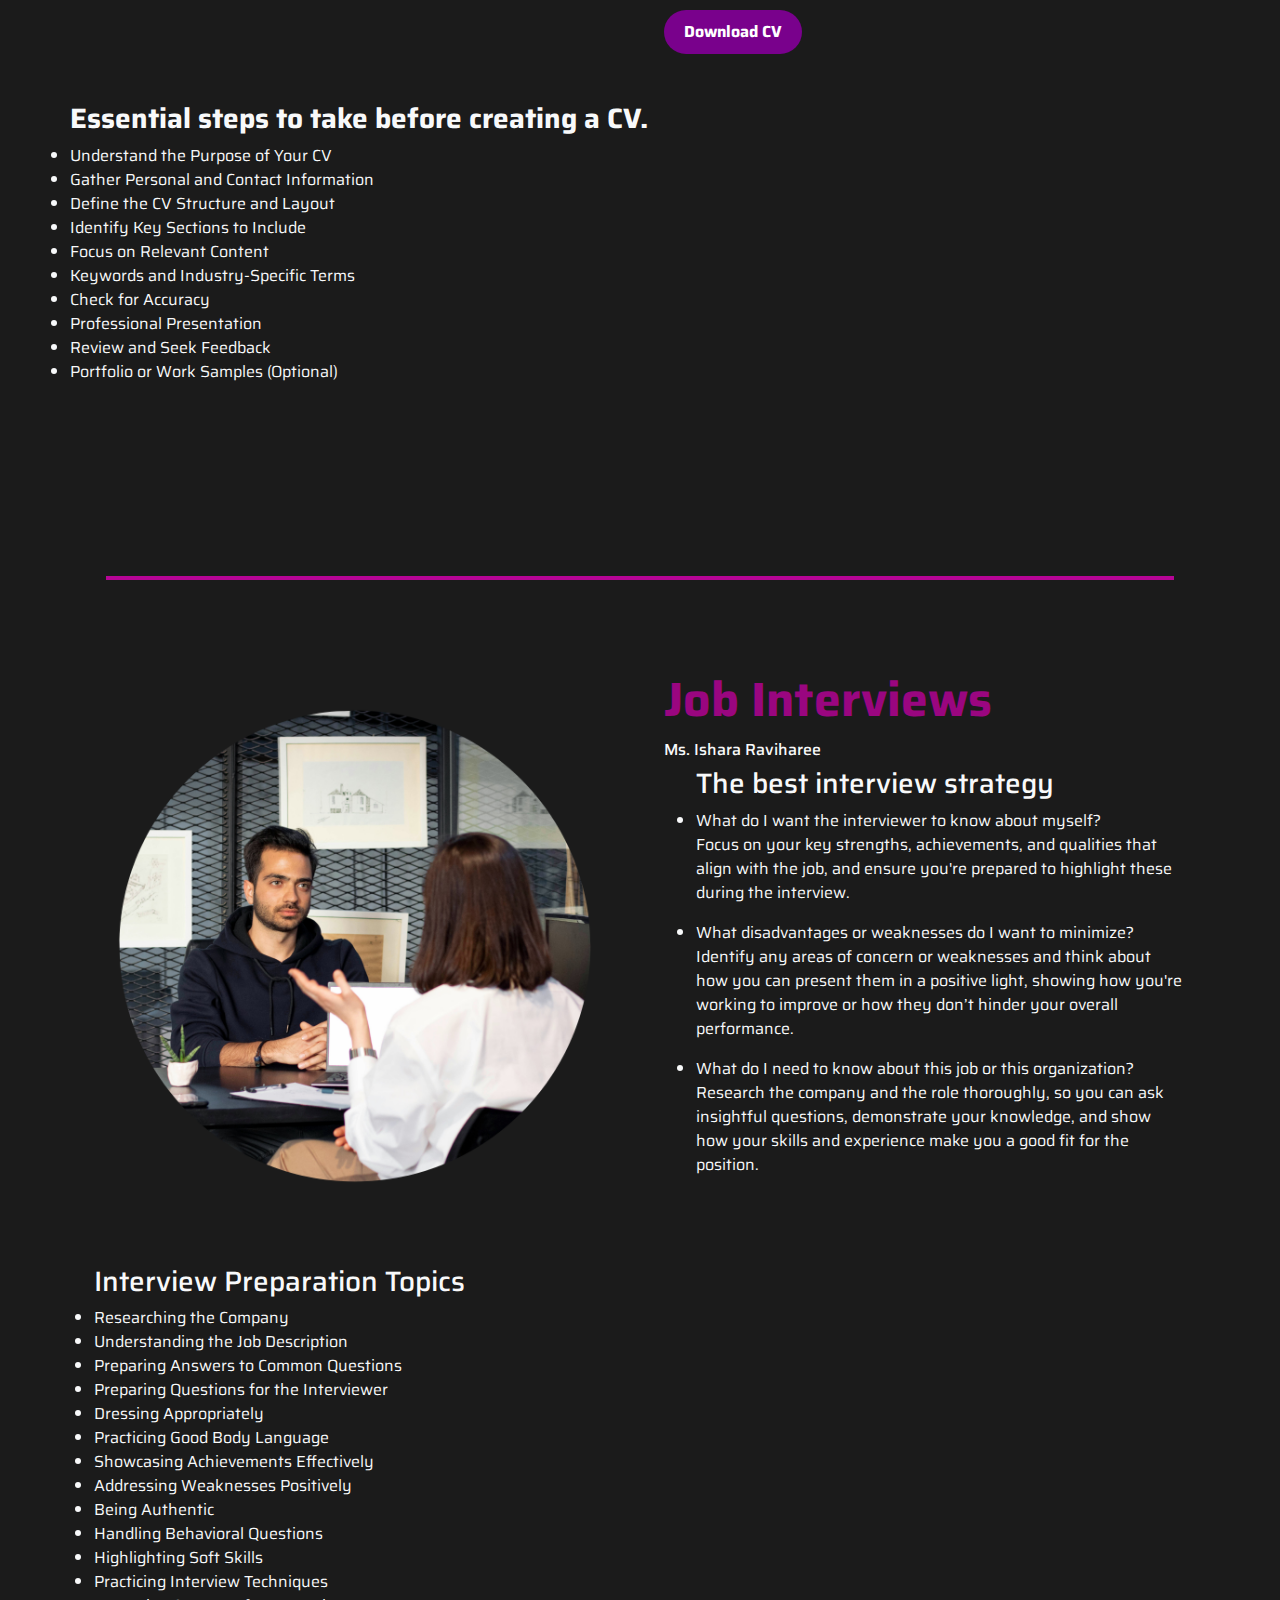
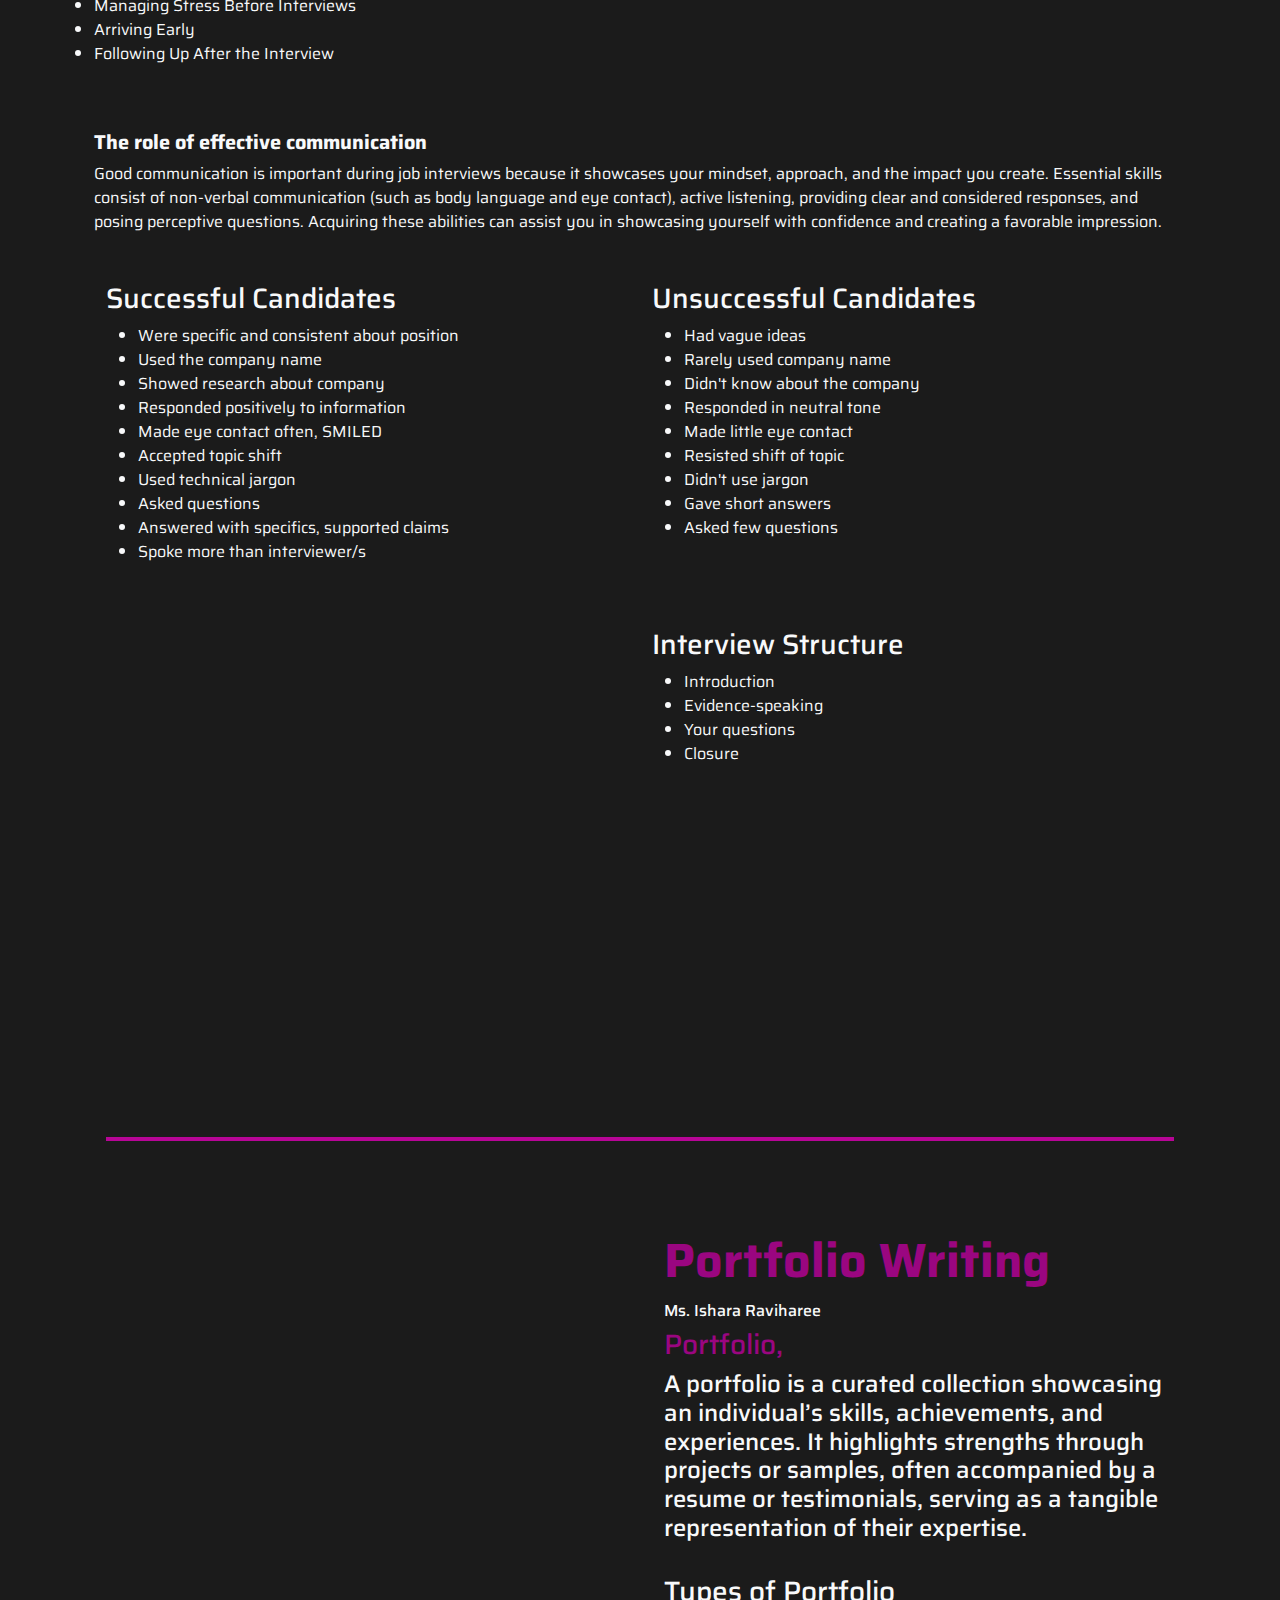
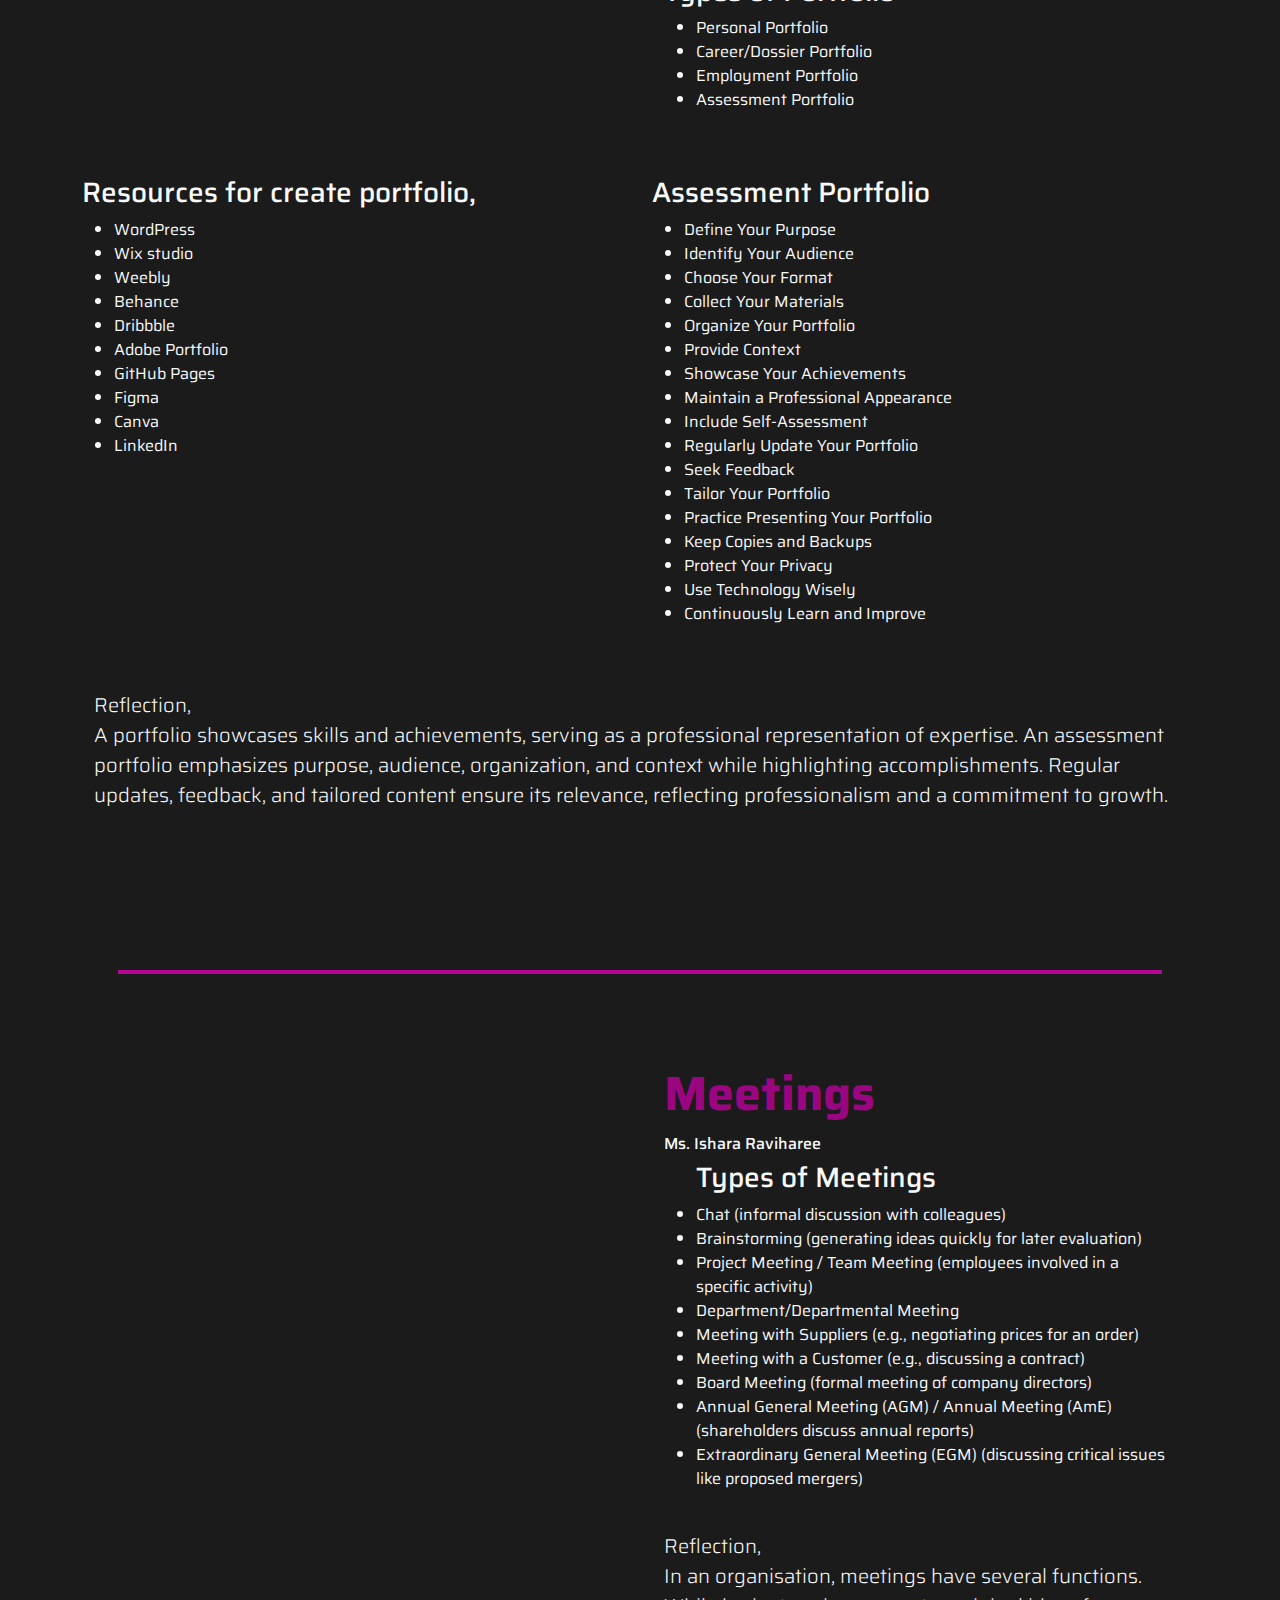
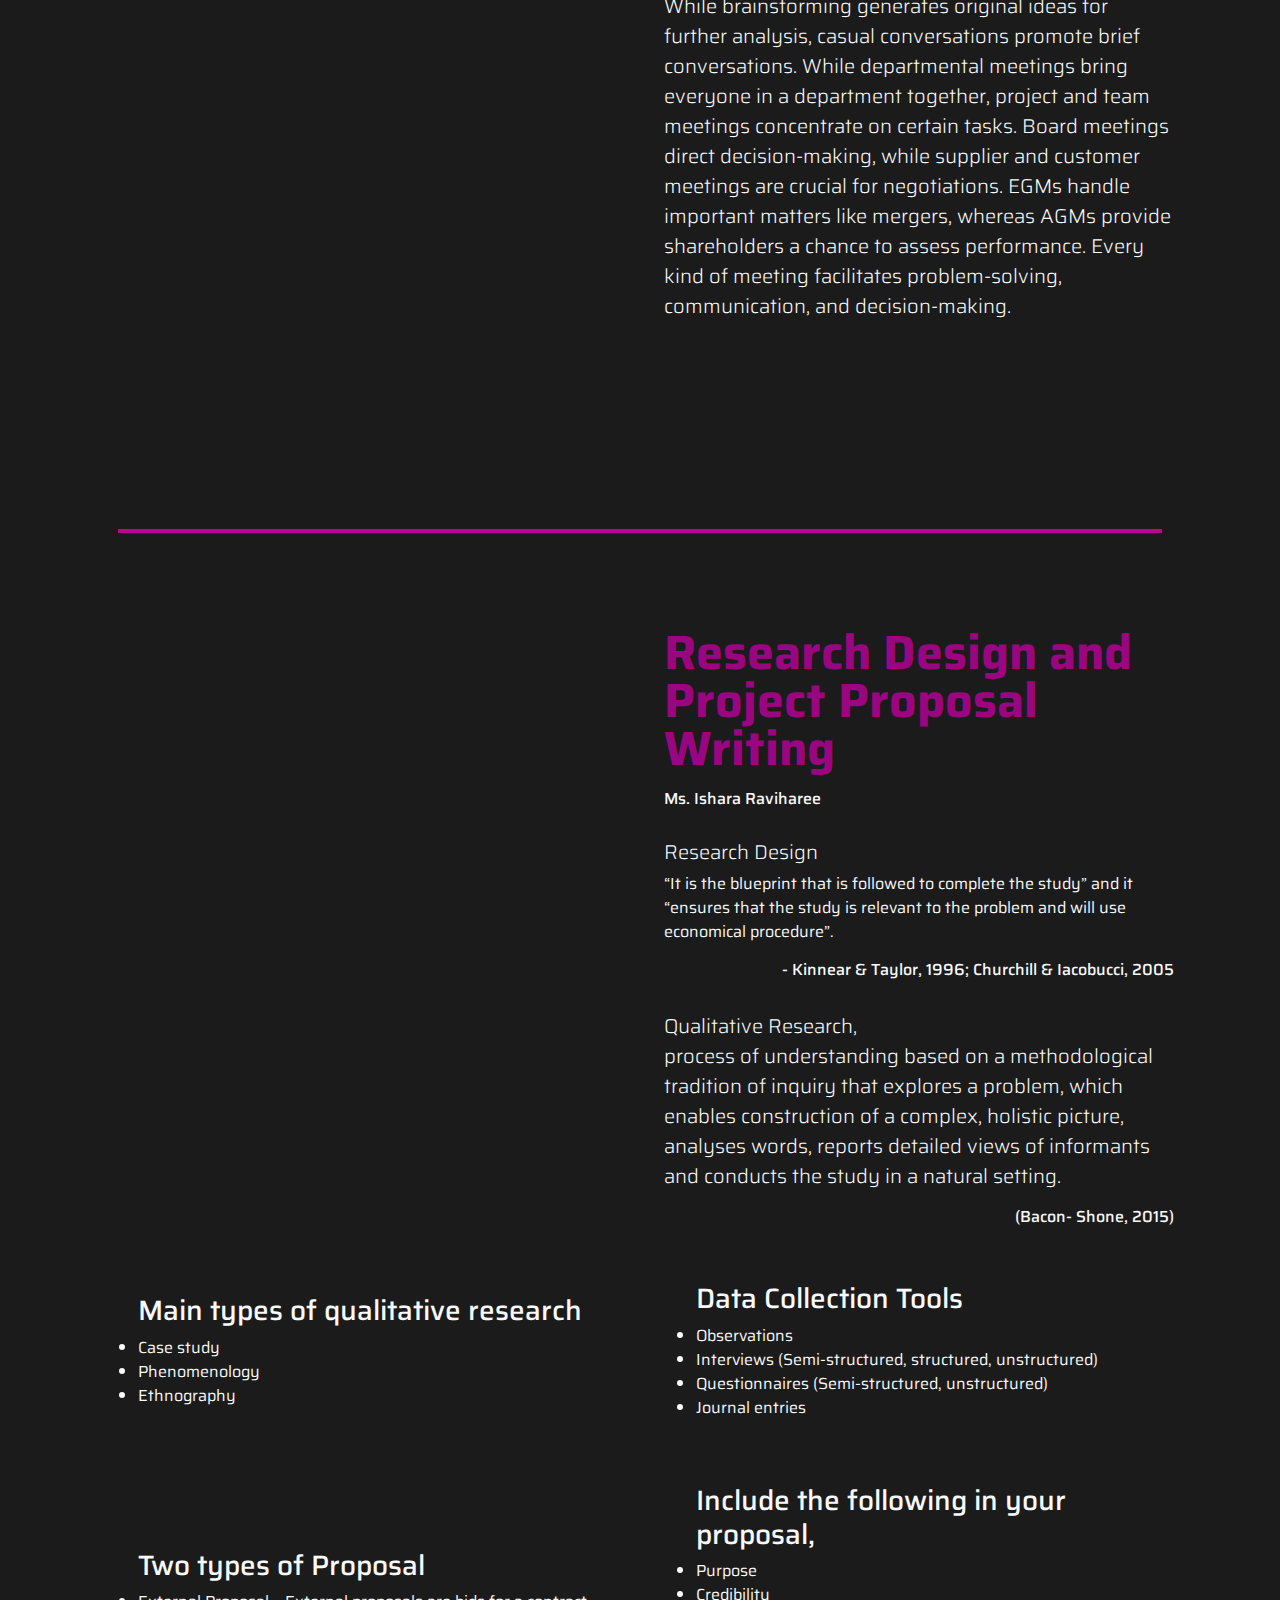
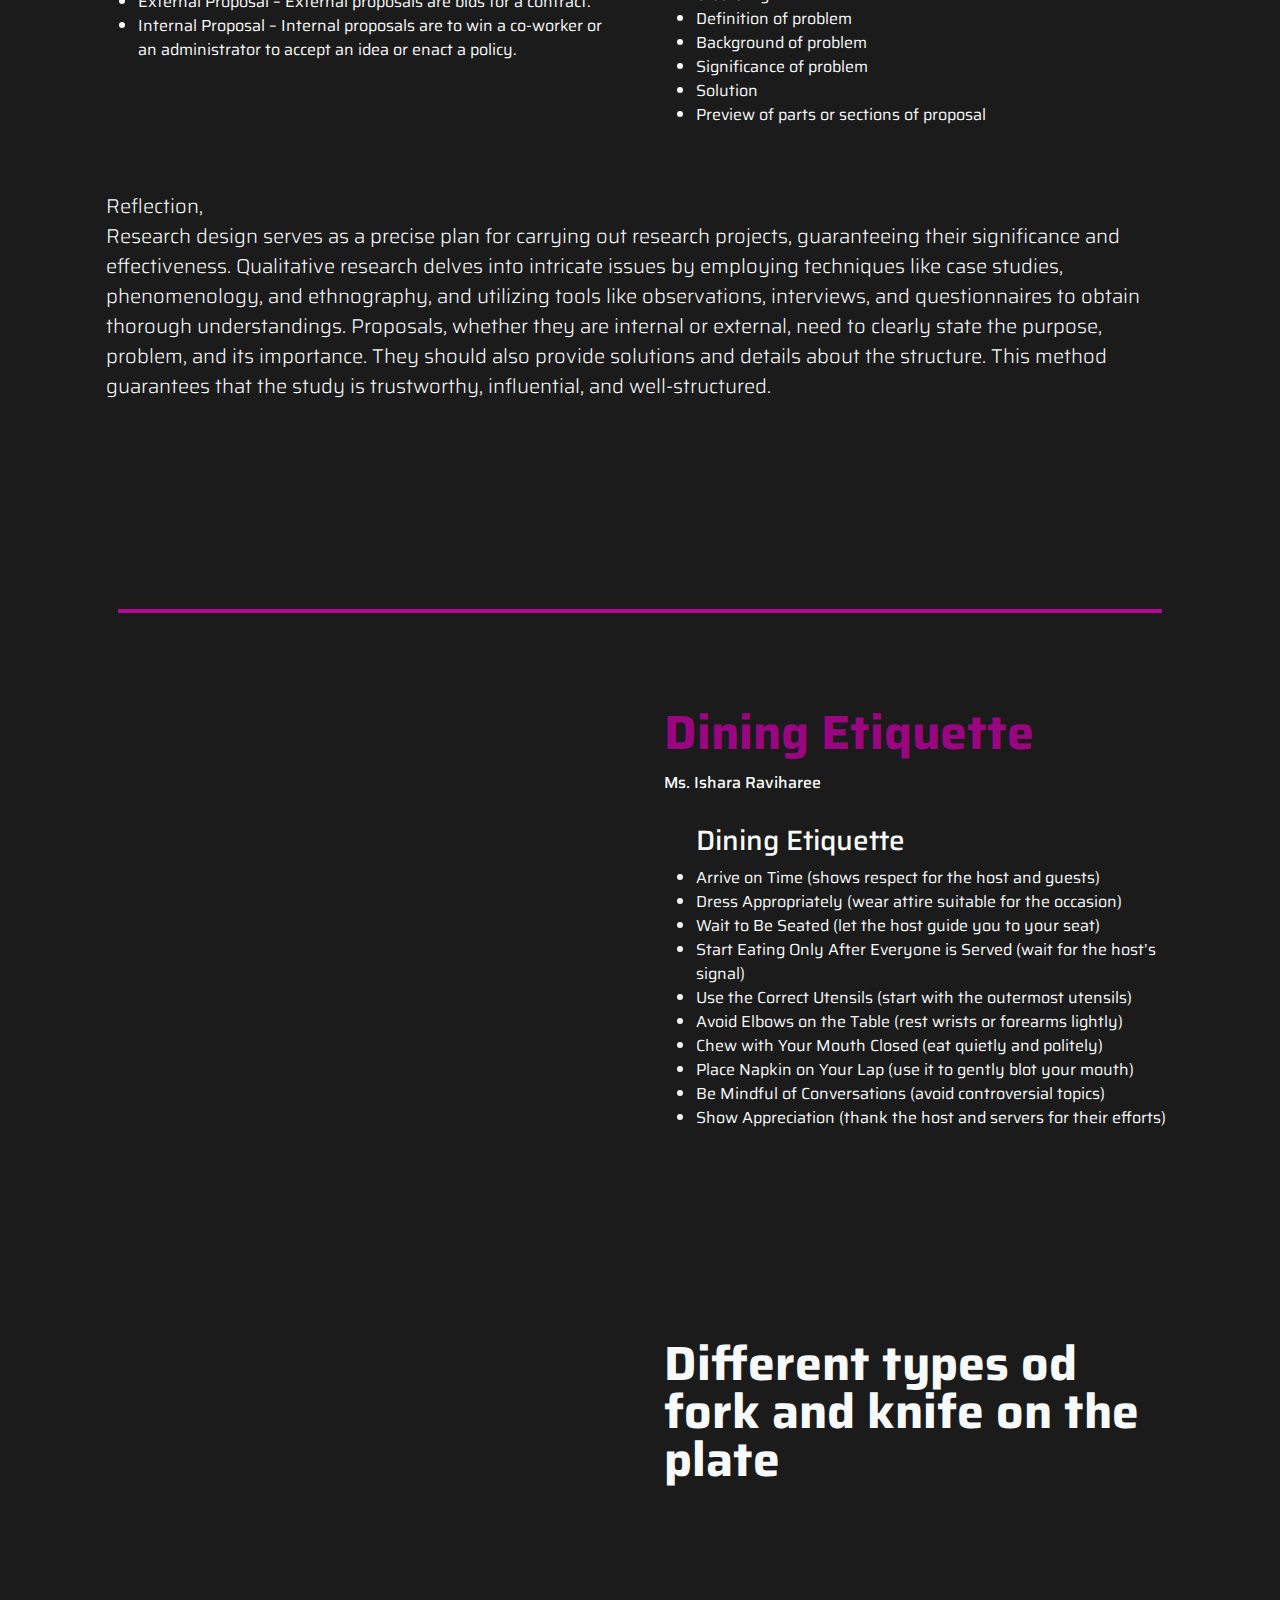
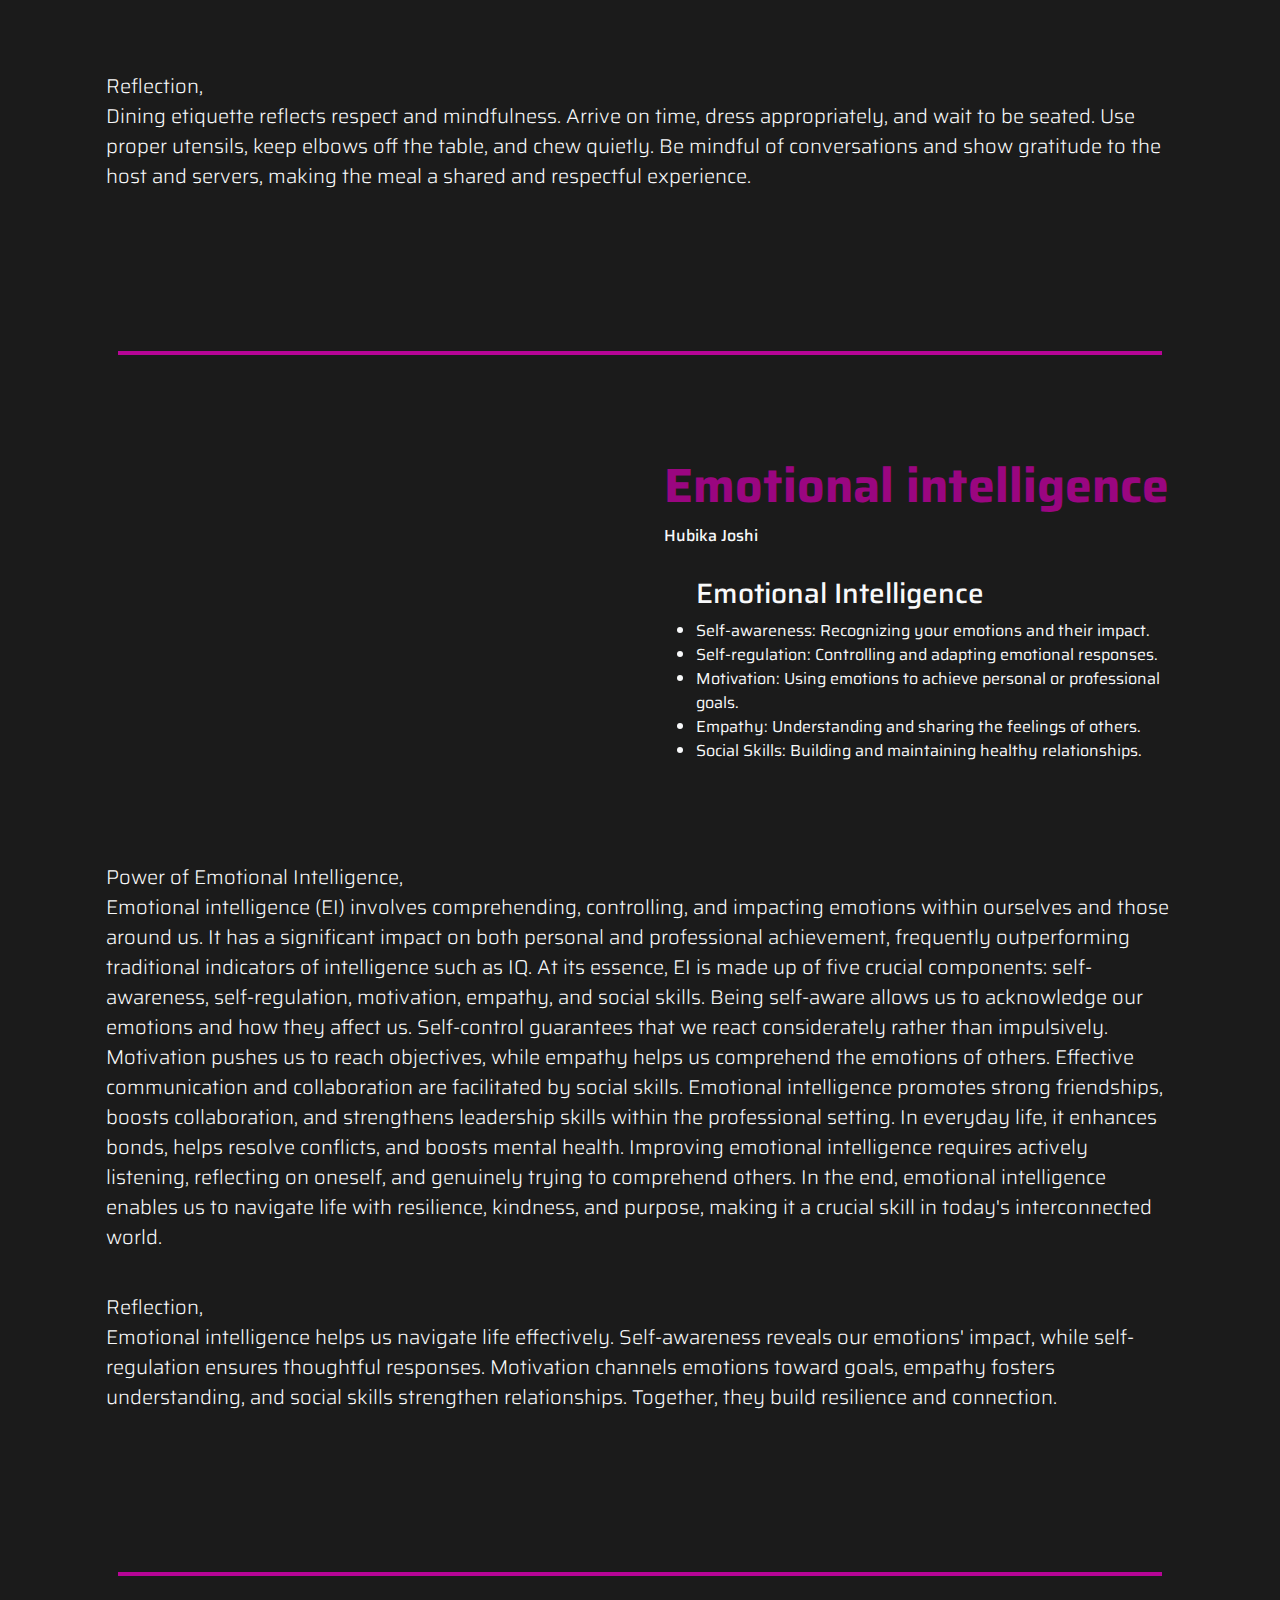
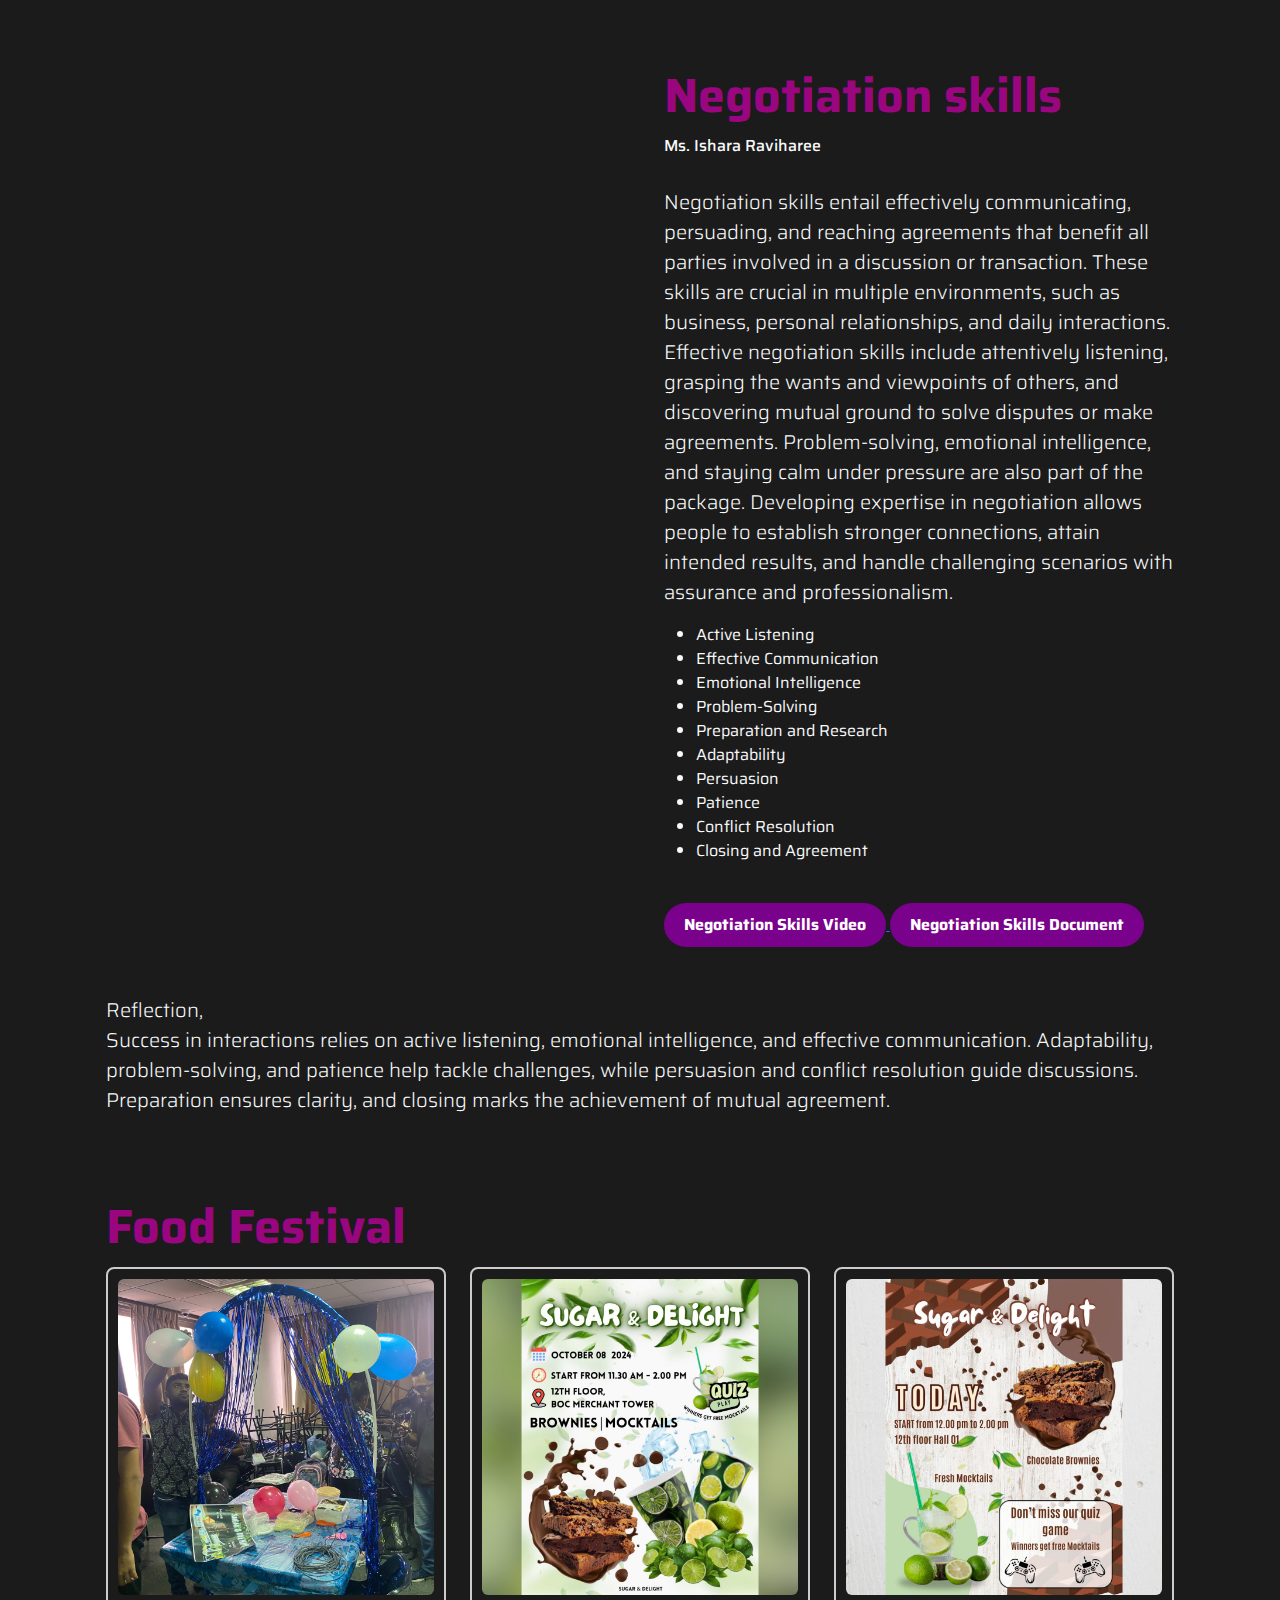
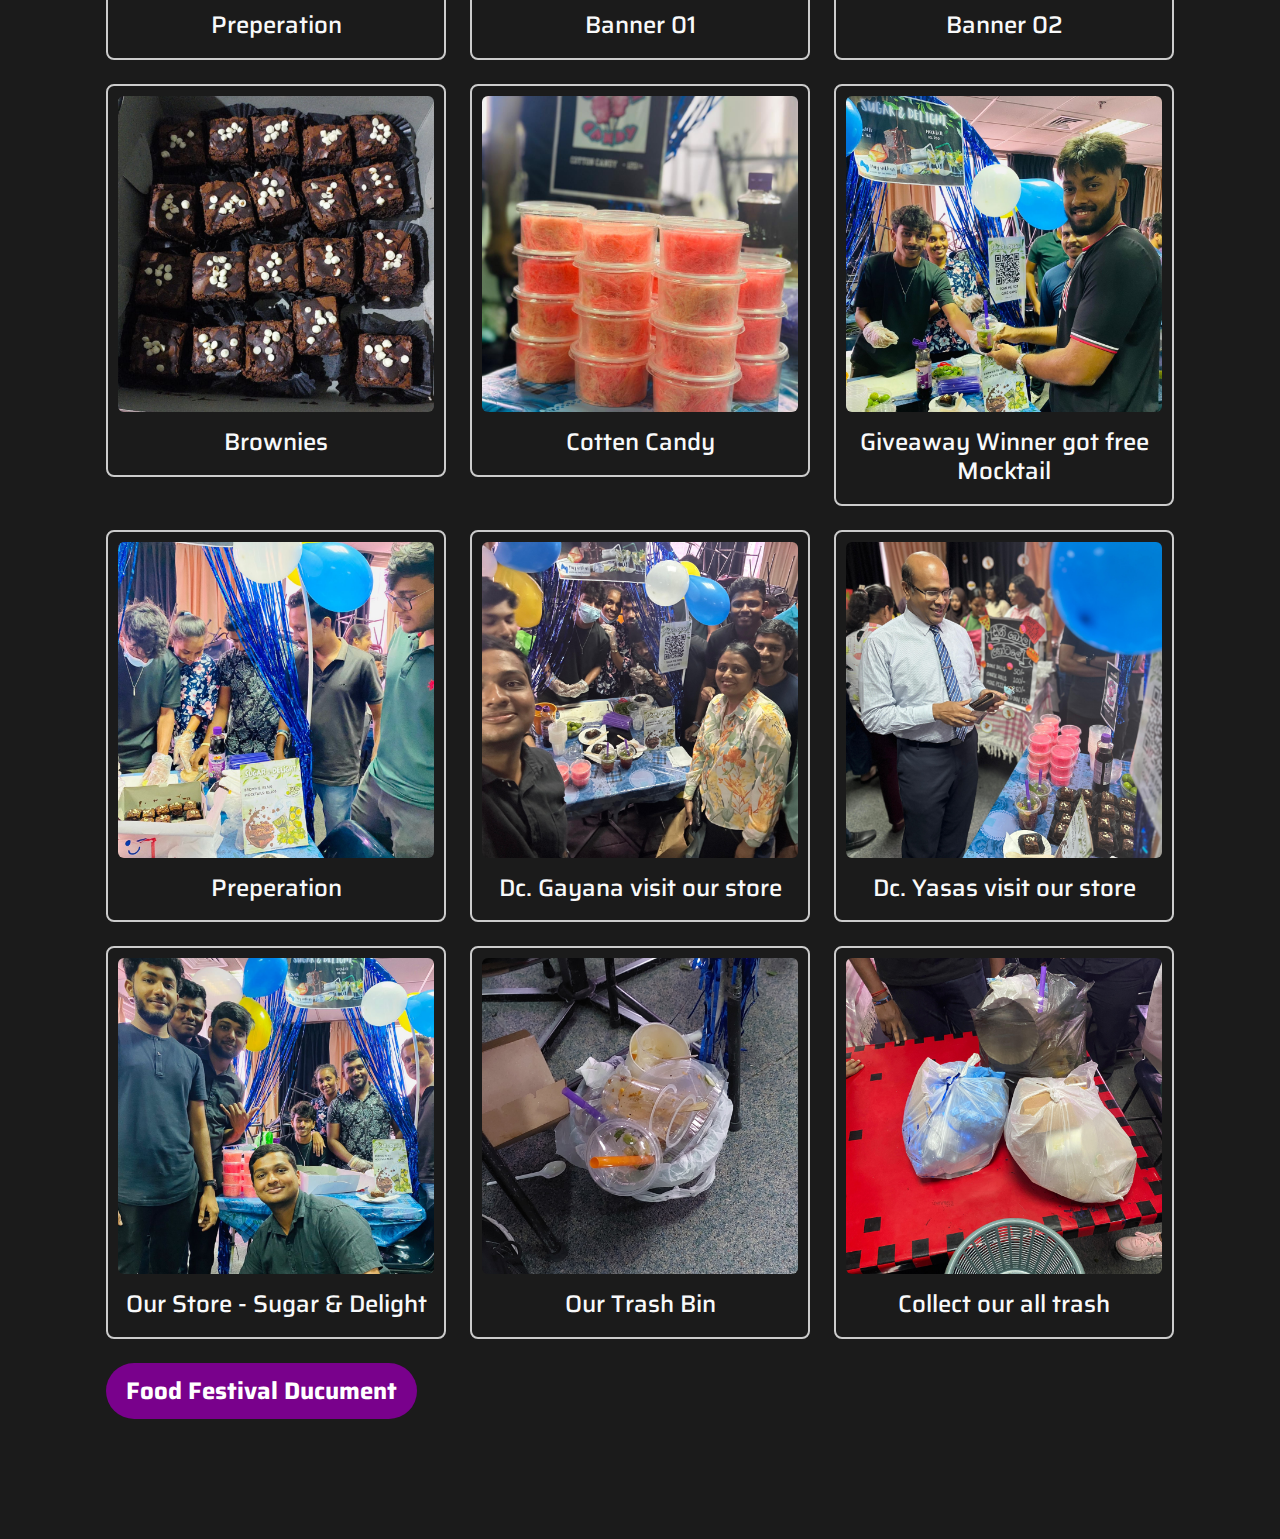
==== commit 1de2fb64: "2nd change" ====
--- a/portfolio.html
+++ b/portfolio.html
@@ -46,10 +46,13 @@
         <!-- hero end -->
 
         <!-- lecture 1 -->
-        <div class="container col-xxl-12 px-6 py-5 skills">
-            <div class="row align-items-center g-5 py-5">
-              <div class="col-10 col-sm-8 col-lg-6">
-                <img src="media/int.png" class="d-block mx-lg-auto img-fluid" alt="Bootstrap Themes" width="1000" height="700" loading="lazy">
+        <div class="container col-xxl-12 px-6 py-5 ">
+          <div class="container my-5">
+            <hr class="custom-line">
+          </div>
+            <div class="row align-items-center g-5 py-5">
+              <div class="col-10 col-sm-8 col-lg-6">
+                <img src="media/int.png" class="d-block mx-lg-auto img-fluid lecimg" alt="Bootstrap Themes" width="1000" height="700" loading="lazy">
               </div>
               <div class="col-lg-6">
                 <h1 class="display-5 fw-bold lh-1 mb-3 text-custom">Introduction to Professional Skills</h1>
@@ -59,9 +62,7 @@
                 </p>
                 <br>
                 <p class="lead text-light">Employability Skills, <br><span>These are essential soft or transferable qualities beyond technical knowledge, valued by employers. Examples include communication, teamwork, problem-solving, adaptability, time management, and leadership.</p>
-                  <br><p class="lead text-light">Reflection, <br> 
-                    Success in the professional world depends on both technical expertise and essential interpersonal and employability skills. Skills like communication, teamwork, adaptability, and leadership enhance collaboration, help navigate challenges, and are valued by employers. Together, they complement technical abilities, driving long-term career success.
-                  </p>
+                  
               </div>
             </div>
 
@@ -79,16 +80,38 @@
             <li>Workplace Success: How having professional abilities helps create a positive and productive work atmosphere.</li>
             <li>Career Advancement: How enhancing these abilities over time might result in leadership roles and promotions.</li>
         </ul>
-          </div>
-
-          
-          <!-- lecture 1 end -->
+        <br>
+        
+
+        <div class="row align-items-center g-5 py-5">
+          <div class="col-10 col-sm-8 col-lg-6">
+            <img src="media/johari win.avif" class="d-block mx-lg-auto img-fluid rounded-3" alt="Bootstrap Themes" width="1000" height="700" loading="lazy">
+          </div>
+          <div class="col-lg-6">
+            <h3 class="text-light fw-bold">Johari Window Definition</h3>
+        <ul class="list-group text-light">
+          <p class="lead text-light">The Johari Window is a self-awareness model developed by psychologists Joseph Luft and Harrington Ingham in 1955. It’s a two-by-two grid, also referred to as a “window,” that helps individuals better understand themselves and their relationships with others. The model categorizes personal attributes, such as personality traits, skills, and behaviors, into four quadrants:</p>
+            <li>Open Area</li>
+            <li>Blind Area </li>
+            <li>Hidden Area </li>
+            <li>Unknown Area </li>
+        </ul>
+          </div>
+
+          <br><p class="lead text-light">Reflection, <br> 
+            Success in the professional world depends on both technical expertise and essential interpersonal and employability skills. Skills like communication, teamwork, adaptability, and leadership enhance collaboration, help navigate challenges, and are valued by employers. Together, they complement technical abilities, driving long-term career success.
+          </p>
+          </div>
+        <!-- lecture 1 end -->
 
         <!-- lecture 2 -->
         <div class="container col-xxl-12 px-6 py-5 skills">
+          <div class="container my-5">
+            <hr class="custom-line">
+          </div>
           <div class="row align-items-center g-5 py-5">
             <div class="col-10 col-sm-8 col-lg-6">
-              <img src="media/cvc.png" class="d-block mx-lg-auto img-fluid" alt="Bootstrap Themes" width="1000" height="700" loading="lazy">
+              <img src="media/cvc.png" class="d-block mx-lg-auto img-fluid lecimg" alt="Bootstrap Themes" width="1000" height="700" loading="lazy">
             </div>
             <div class="col-lg-6">
               <h1 class="display-5 fw-bold lh-1 mb-3 text-custom">CV Crafting</h1>
@@ -110,100 +133,220 @@
 
               <a href="media/CV Resume.pdf" download="videoName">
                 <button class="rounded-5  fw-bold fs-6">Download CV</button>
-            </a>
-            </div>
+              </a>
+            </div>
+
+            <ul class="list-group text-light">
+              <h3 class="text-light fw-bold">Essential steps to take before creating a CV.</h3>
+              <li>Understand the Purpose of Your CV</li>
+              <li>Gather Personal and Contact Information</li>
+              <li>Define the CV Structure and Layout</li>
+              <li>Identify Key Sections to Include</li>
+              <li>Focus on Relevant Content</li>    
+              <li>Keywords and Industry-Specific Terms</li>
+              <li>Check for Accuracy</li>
+              <li>Professional Presentation</li>
+              <li>Review and Seek Feedback</li>
+              <li>Portfolio or Work Samples (Optional)</li>
+            </ul>
+
           </div>
         </div>
           <!-- lecture 2 end -->
 
            <!-- lecture 3 -->
           <div class="container col-xxl-12 px-6 py-5 skills">
-            <div class="row align-items-center g-5 py-5">
-              <div class="col-10 col-sm-8 col-lg-6">
-                <img src="media/inter.png" class="d-block mx-lg-auto img-fluid" alt="Bootstrap Themes" width="1000" height="700" loading="lazy">
-              </div>
-              <div class="col-lg-6">
-                <h1 class="display-5 fw-bold lh-1 mb-3 text-custom">Portfolio Writing and Facing Interviews</h1>
+            <div class="container my-5">
+              <hr class="custom-line">
+            </div>
+            <div class="row align-items-center g-5 py-5">
+              <div class="col-10 col-sm-8 col-lg-6">
+                <img src="media/inter.png" class="d-block mx-lg-auto img-fluid lecimg" alt="Bootstrap Themes" width="1000" height="700" loading="lazy">
+              </div>
+              <div class="col-lg-6">
+                <h1 class="display-5 fw-bold lh-1 mb-3 text-custom"> Job Interviews</h1>
                 <h6 class=" text-light">Ms. Ishara Raviharee</h6>
 
                 <ul>
-                  <h3 class="text-light">Interview Preparation Topics</h3>
-                  <li class="text-light">Researching the Company</li>
-                  <li class="text-light">Understanding the Job Description</li>
-                  <li class="text-light">Preparing Answers to Common Questions</li>
-                  <li class="text-light">Preparing Questions for the Interviewer</li>
-                  <li class="text-light">Dressing Appropriately</li>
-                  <li class="text-light">Practicing Good Body Language</li>
-                  <li class="text-light">Showcasing Achievements Effectively</li>
-                  <li class="text-light">Addressing Weaknesses Positively</li>
-                  <li class="text-light">Being Authentic</li>
-                  <li class="text-light">Handling Behavioral Questions</li>
-                  <li class="text-light">Highlighting Soft Skills</li>
-                  <li class="text-light">Practicing Interview Techniques</li>
-                  <li class="text-light">Managing Stress Before Interviews</li>
-                  <li class="text-light">Arriving Early</li>
-                  <li class="text-light">Following Up After the Interview</li>
-                </ul>
-                <br><p class="lead text-light">Reflection, <br> 
-                  Making a strong first impression requires a well-written resume. It should be devoid of errors, succinct, and customised with ATS-relevant terms. For ease of reading, the structure should have headings, bullet points, white space, and consistent layout. Personal information, a professional synopsis, employment history (in reverse order), education, accomplishments, and abilities are all crucial elements. Steer clear of typical errors including misspellings, extraneous information, and irregular formatting. To sum up, an excellent CV successfully highlights a candidate's qualifications and is personalised, orderly, and devoid of errors.
+                  <h3 class="text-light">The best interview strategy</h3>
+                  <li class="text-light">What do I want the interviewer to know about myself?</li>
+                  <p class=" text-light">Focus on your key strengths, achievements, and qualities that align with the job, and ensure you're prepared to highlight these during the interview.</p>
+                  <li class="text-light">What disadvantages or weaknesses do I want to minimize?</li>
+                  <p class=" text-light">Identify any areas of concern or weaknesses and think about how you can present them in a positive light, showing how you're working to improve or how they don’t hinder your overall performance.</p>
+                  <li class="text-light">What do I need to know about this job or this organization?</li>
+                  <p class=" text-light">Research the company and the role thoroughly, so you can ask insightful questions, demonstrate your knowledge, and show how your skills and experience make you a good fit for the position.</p>
+                </ul>
+                <br>  
+              </div>
+
+              <ul>
+                <h3 class="text-light">Interview Preparation Topics</h3>
+                <li class="text-light">Researching the Company</li>
+                <li class="text-light">Understanding the Job Description</li>
+                <li class="text-light">Preparing Answers to Common Questions</li>
+                <li class="text-light">Preparing Questions for the Interviewer</li>
+                <li class="text-light">Dressing Appropriately</li>
+                <li class="text-light">Practicing Good Body Language</li>
+                <li class="text-light">Showcasing Achievements Effectively</li>
+                <li class="text-light">Addressing Weaknesses Positively</li>
+                <li class="text-light">Being Authentic</li>
+                <li class="text-light">Handling Behavioral Questions</li>
+                <li class="text-light">Highlighting Soft Skills</li>
+                <li class="text-light">Practicing Interview Techniques</li>
+                <li class="text-light">Managing Stress Before Interviews</li>
+                <li class="text-light">Arriving Early</li>
+                <li class="text-light">Following Up After the Interview</li>
+              </ul>
+              </div>
+
+              <h3 class="lead text-light fw-bold">The  role of effective communication</h3>
+                <p class="text-light">
+                  Good communication is important during job interviews because it showcases your mindset, approach, and the impact you create. Essential skills consist of non-verbal communication (such as body language and eye contact), active listening, providing clear and considered responses, and posing perceptive questions. Acquiring these abilities can assist you in showcasing yourself with confidence and creating a favorable impression. 
                 </p>
-              </div>
-              </div>
-
-              <h3 class="text-custom">Portfolio,</h3>
-              <h4 class="text-light">A portfolio is a curated collection showcasing an individual’s skills, achievements, and experiences. It highlights strengths through projects or samples, often accompanied by a resume or testimonials, serving as a tangible representation of their expertise.</h4>
-            <br>
-              <h3 class="text-custom">Resources for create portfolio,</h3>
-              <ul>
-                <li class="text-light">WordPress</li>
-                <li class="text-light">Wix studio</li>
-                <li class="text-light">Weebly</li>
-                <li class="text-light">Behance</li>
-                <li class="text-light">Dribbble</li>
-                <li class="text-light">Adobe Portfolio </li>
-                <li class="text-light">GitHub Pages</li>
-                <li class="text-light">Figma</li>
-                <li class="text-light">Canva</li>
-                <li class="text-light">LinkedIn</li>
-              </ul>
-
-
+
+              <div class="container mt-5 text-light">
+                <div class="row">
+                  
+                  <div class="col-md-6 text-start">
+                    <h3>Successful Candidates</h3>
+                    <ul>
+                      <li>Were specific and consistent about position</li>
+                      <li>Used the company name</li>
+                      <li>Showed research about company</li>
+                      <li>Responded positively to information</li>
+                      <li>Made eye contact often, SMILED</li>
+                      <li>Accepted topic shift</li>
+                      <li>Used technical jargon</li>
+                      <li>Asked questions</li>
+                      <li>Answered with specifics, supported claims</li>
+                      <li>Spoke more than interviewer/s</li>
+                    </ul>
+                  </div>
+            
+                  <div class="col-md-6 text-start">
+                    <h3>Unsuccessful Candidates</h3>
+                    <ul>
+                      <li>Had vague ideas</li>
+                      <li>Rarely used company name</li>
+                      <li>Didn't know about the company</li>
+                      <li>Responded in neutral tone</li>
+                      <li>Made little eye contact</li>
+                      <li>Resisted shift of topic</li>
+                      <li>Didn't use jargon</li>
+                      <li>Gave short answers</li>
+                      <li>Asked few questions</li>
+                    </ul>
+                  </div>
+                </div>
+              </div>
+
+              <div class="container mt-5 text-light">
+                <div class="row">
+                  <div class="col-10 col-sm-8 col-lg-6">
+                    <img src="media/Screenshot 2024-11-28 at 12.29.04 pm.png" class="d-block mx-lg-auto img-fluid" alt="Bootstrap Themes" width="1000" height="700" loading="lazy">
+                  </div>
+            
+                  <div class="col-md-6 text-start">
+                    <h3> Interview Structure </h3>
+                    <ul>
+                      <li>Introduction</li>
+                      <li>Evidence-speaking</li>
+                      <li>Your questions</li>
+                      <li>Closure</li>
+                    </ul>
+                  </div>
+                </div>
+              </div>
           </div>
           <!-- lecture 3 end -->
 
           <!-- lecture 4 -->
           <div class="container col-xxl-12 px-6 py-5 skills">
-            <div class="row align-items-center g-5 py-5">
-              <div class="col-10 col-sm-8 col-lg-6">
-                <img src="media/et.png" class="d-block mx-lg-auto img-fluid" alt="Bootstrap Themes" width="1000" height="700" loading="lazy">
-              </div>
-              <div class="col-lg-6">
-                <h1 class="display-5 fw-bold lh-1 mb-3 text-custom">Email Etiquettes</h1>
+            <div class="container my-5">
+              <hr class="custom-line">
+            </div>
+            <div class="row align-items-center g-5 py-5">
+              <div class="col-10 col-sm-8 col-lg-6">
+                <img src="media/Portfoliod.png" class="d-block mx-lg-auto img-fluid rounded-circle lecimg" alt="Bootstrap Themes" width="1000" height="700" loading="lazy">
+              </div>
+              <div class="col-lg-6">
+                <h1 class="display-5 fw-bold lh-1 mb-3 text-custom">Portfolio Writing</h1>
                 <h6 class=" text-light">Ms. Ishara Raviharee</h6>
 
-                <ul>
-                  <h3 class="text-light">Basic Email & Etiquette Rules</h3>
-                  <li class="text-light">Always include a subject and use the recipient’s name in the greeting.</li>
-                  <li class="text-light">Do not write in ALL CAPITALS.</li>
-                  <li class="text-light">Do not use email to discuss confidential information.</li>
-                  <li class="text-light">Take care with abbreviations and emoticons</li>
-                  <li class="text-light">THINK before you send.</li>
-                  <li class="text-light">Use correct grammar.</li>
-                  <li class="text-light">Do not Forward unnecessary/unrelated Emails.</li>
-                </ul>
-                <br><p class="lead text-light">Reflection, <br> 
-                  Proper email etiquette is essential for professional and transparent communication. I've learnt to avoid using all caps, address them by name, and include a topic. I must exercise caution while using emoticons and acronyms, and I should not send confidential material by email. Clarity and respect may be ensured by pausing to THINK before transmitting. Emails remain effective and professional when proper language is used and superfluous forwards are avoided.
-                </p>
-              </div>
-            </div>
+                <h3 class="text-custom">Portfolio,</h3>
+              <h4 class="text-light">A portfolio is a curated collection showcasing an individual’s skills, achievements, and experiences. It highlights strengths through projects or samples, often accompanied by a resume or testimonials, serving as a tangible representation of their expertise.</h4>
+            
+                <br>
+                <div class="text-light">
+                  <h3>Types of Portfolio</h3>
+                  <ul>
+                    <li>Personal Portfolio</li>
+                    <li>Career/Dossier Portfolio</li>
+                    <li>Employment Portfolio</li>
+                    <li>Assessment Portfolio</li>
+                  </ul>
+                </div>
+              </div>
+
+              <div class="container mt-5 text-light">
+                <div class="row">
+                  
+                  <div class="col-md-6 text-start">
+                    <h3 class="text-light">Resources for create portfolio,</h3>
+                      <ul>
+                        <li class="text-light">WordPress</li>
+                        <li class="text-light">Wix studio</li>
+                        <li class="text-light">Weebly</li>
+                        <li class="text-light">Behance</li>
+                        <li class="text-light">Dribbble</li>
+                        <li class="text-light">Adobe Portfolio </li>
+                        <li class="text-light">GitHub Pages</li>
+                        <li class="text-light">Figma</li>
+                        <li class="text-light">Canva</li>
+                        <li class="text-light">LinkedIn</li>
+                      </ul>
+                  </div>
+            
+                  <div class="col-md-6 text-start">
+                    <h3>Assessment Portfolio</h3>
+                    <ul>
+                      <li>Define Your Purpose</li>
+                      <li>Identify Your Audience</li>
+                      <li>Choose Your Format</li>
+                      <li>Collect Your Materials</li>
+                      <li>Organize Your Portfolio</li>
+                      <li>Provide Context</li>
+                      <li>Showcase Your Achievements</li>
+                      <li>Maintain a Professional Appearance</li>
+                      <li>Include Self-Assessment</li>
+                      <li>Regularly Update Your Portfolio</li>
+                      <li>Seek Feedback</li>
+                      <li>Tailor Your Portfolio</li>
+                      <li>Practice Presenting Your Portfolio</li>
+                      <li>Keep Copies and Backups</li>
+                      <li>Protect Your Privacy</li>
+                      <li>Use Technology Wisely</li>
+                      <li>Continuously Learn and Improve</li>
+                    </ul>
+                  </div>
+                </div>
+              </div>
+
+              <br>
+              <p class="lead text-light">Reflection, <br> 
+                A portfolio showcases skills and achievements, serving as a professional representation of expertise. An assessment portfolio emphasizes purpose, audience, organization, and context while highlighting accomplishments. Regular updates, feedback, and tailored content ensure its relevance, reflecting professionalism and a commitment to growth.
+              </p>
           </div>
           <!-- lecture 4 end -->
 
           <!-- lecture 5 -->
           <div class="container col-xxl-12 px-6 py-5 skills">
-            <div class="row align-items-center g-5 py-5">
-              <div class="col-10 col-sm-8 col-lg-6">
-                <img src="media/meeting.png" class="d-block mx-lg-auto img-fluid" alt="Bootstrap Themes" width="1000" height="700" loading="lazy">
+            <div class="container my-5">
+              <hr class="custom-line">
+            </div>
+            <div class="row align-items-center g-5 py-5">
+              <div class="col-10 col-sm-8 col-lg-6">
+                <img src="media/meeting.png" class="d-block mx-lg-auto img-fluid lecimg" alt="Bootstrap Themes" width="1000" height="700" loading="lazy">
               </div>
               <div class="col-lg-6">
                 <h1 class="display-5 fw-bold lh-1 mb-3 text-custom">Meetings</h1>
@@ -223,8 +366,6 @@
                 <br><p class="lead text-light">Reflection, <br> 
                   In an organisation, meetings have several functions. While brainstorming generates original ideas for further analysis, casual conversations promote brief conversations. While departmental meetings bring everyone in a department together, project and team meetings concentrate on certain tasks. Board meetings direct decision-making, while supplier and customer meetings are crucial for negotiations. EGMs handle important matters like mergers, whereas AGMs provide shareholders a chance to assess performance. Every kind of meeting facilitates problem-solving, communication, and decision-making.
                 </p>
-
-                
               </div>
             </div>
           </div>
@@ -232,33 +373,82 @@
 
           <!-- lecture 6 -->
           <div class="container col-xxl-12 px-6 py-5 skills">
+            <div class="container my-5">
+              <hr class="custom-line">
+            </div>
             <div class="row align-items-center g-5 py-5">
               <div class="col-10 col-sm-8 col-lg-6">
                 <img src="media/re.png" class="d-block mx-lg-auto img-fluid" alt="Bootstrap Themes" width="1000" height="700" loading="lazy">
               </div>
               <div class="col-lg-6">
-                <h1 class="display-5 fw-bold lh-1 mb-3 text-custom">Research Design and Proposal Writing</h1>
+                <h1 class="display-5 fw-bold lh-1 mb-3 text-custom">Research Design and Project Proposal Writing</h1>
                 <h6 class=" text-light">Ms. Ishara Raviharee</h6><br>
+
+                <h3 class=" lead text-light">Research Design</h3>
+                <p class="text-light">“It is the blueprint that is followed to complete the study” and it “ensures that the study is relevant to the problem and will use economical procedure”. 
+                </p>
+                <h6 class="text-light text-end">- Kinnear & Taylor, 1996; Churchill & Iacobucci, 2005</h6>
+                <br>
+                <p class="lead text-light">Qualitative Research, <br> 
+                  process of understanding based on a methodological tradition of inquiry that explores a problem, which enables construction of a complex, holistic picture, analyses words, reports detailed views of informants and conducts the study in a natural setting.
+                </p>
+                <h6 class="text-light text-end">(Bacon- Shone, 2015)</h6>
+              </div>
+
+              <div class="col-md-6 text-start">
                 <ul>
                   <h3 class="text-light">Main types of qualitative research</h3>
                   <li class="text-light">Case study</li>
                   <li class="text-light">Phenomenology</li>
                   <li class="text-light">Ethnography</li>
                 </ul>
-
-                <br><p class="lead text-light">Reflection, <br> 
-                  Any study's foundation is a carefully thought-out research design, which guarantees that the techniques used are in line with the research objective. A researcher may successfully select or mix methodologies by understanding the advantages and suitable settings of qualitative and quantitative approaches, which promotes significant and trustworthy results.
-                </p>
-              </div>
+              </div>
+
+              <div class="col-md-6 text-start">
+                <ul>
+                  <h3 class="text-light">Data Collection Tools</h3>
+                  <li class="text-light">Observations</li>
+                  <li class="text-light">Interviews (Semi-structured, structured, unstructured)</li>
+                  <li class="text-light">Questionnaires (Semi-structured, unstructured)</li>
+                  <li class="text-light">Journal entries</li>
+                </ul>
+              </div>
+
+              <div class="col-md-6 text-start">
+                <ul>
+                  <h3 class="text-light ">Two types of Proposal</h3>
+                  <li class="text-light">External Proposal – External proposals are bids for a contract.</li>
+                  <li class="text-light">Internal Proposal – Internal proposals are to win a co-worker or an administrator to accept an idea or enact a policy.</li>
+                </ul>
+              </div>
+
+              <div class="col-md-6 text-start">
+                <ul>
+                  <h3 class="text-light">Include the following in your proposal,</h3>
+                  <li class="text-light">Purpose</li>
+                  <li class="text-light">Credibility</li>
+                  <li class="text-light">Definition of problem</li>
+                  <li class="text-light">Background of problem</li>
+                  <li class="text-light">Significance of problem</li>
+                  <li class="text-light">Solution</li>
+                  <li class="text-light">Preview of parts or sections of proposal</li>
+                </ul>
+              </div>
+              <p class="lead text-light">Reflection, <br> 
+                Research design serves as a precise plan for carrying out research projects, guaranteeing their significance and effectiveness. Qualitative research delves into intricate issues by employing techniques like case studies, phenomenology, and ethnography, and utilizing tools like observations, interviews, and questionnaires to obtain thorough understandings. 
+                Proposals, whether they are internal or external, need to clearly state the purpose, problem, and its importance. They should also provide solutions and details about the structure. This method guarantees that the study is trustworthy, influential, and well-structured. </p>
             </div>
           </div>
           <!-- lecture 6 end -->
 
           <!-- lecture 7 -->
           <div class="container col-xxl-12 px-6 py-5 skills">
-            <div class="row align-items-center g-5 py-5">
-              <div class="col-10 col-sm-8 col-lg-6">
-                <img src="media/d.png" class="d-block mx-lg-auto img-fluid" alt="Bootstrap Themes" width="1000" height="700" loading="lazy">
+            <div class="container my-5">
+              <hr class="custom-line">
+            </div>
+            <div class="row align-items-center g-5 py-5">
+              <div class="col-10 col-sm-8 col-lg-6">
+                <img src="media/d.png" class="d-block mx-lg-auto img-fluid lecimg" alt="Bootstrap Themes" width="1000" height="700" loading="lazy">
               </div>
               <div class="col-lg-6">
                 <h1 class="display-5 fw-bold lh-1 mb-3 text-custom">Dining Etiquette</h1>
@@ -277,19 +467,33 @@
                   <li class="text-light">Be Mindful of Conversations (avoid controversial topics)</li>
                   <li class="text-light">Show Appreciation (thank the host and servers for their efforts)</li>
                 </ul>
-                <br><p class="lead text-light">Reflection, <br> 
-                  Dining etiquette reflects respect and mindfulness. Arrive on time, dress appropriately, and wait to be seated. Use proper utensils, keep elbows off the table, and chew quietly. Be mindful of conversations and show gratitude to the host and servers, making the meal a shared and respectful experience.
-                </p>
-              </div>
-            </div>
+                
+              </div>
+            </div>
+
+            <div class="row align-items-center g-5 py-5">
+              <div class="col-10 col-sm-8 col-lg-6">
+                <img src="media/dt2.jpeg" class="d-block mx-lg-auto img-fluid rounded-5" alt="Bootstrap Themes" width="1000" height="700" loading="lazy">
+              </div>
+              <div class="col-lg-6">
+                <h1 class="display-5 fw-bold lh-1 mb-3 text-light">Different types od fork and knife on the plate</h1>
+              </div>
+            </div>
+
+            <br><p class="lead text-light">Reflection, <br> 
+              Dining etiquette reflects respect and mindfulness. Arrive on time, dress appropriately, and wait to be seated. Use proper utensils, keep elbows off the table, and chew quietly. Be mindful of conversations and show gratitude to the host and servers, making the meal a shared and respectful experience.
+            </p>
           </div>
           <!-- lecture 7 end -->
 
           <!-- lecture 8 -->
           <div class="container col-xxl-12 px-6 py-5 skills">
-            <div class="row align-items-center g-5 py-5">
-              <div class="col-10 col-sm-8 col-lg-6">
-                <img src="media/emo.png" class="d-block mx-lg-auto img-fluid" alt="Bootstrap Themes" width="1000" height="700" loading="lazy">
+            <div class="container my-5">
+              <hr class="custom-line">
+            </div>
+            <div class="row align-items-center g-5 py-5">
+              <div class="col-10 col-sm-8 col-lg-6">
+                <img src="media/emo.png" class="d-block mx-lg-auto img-fluid lecimg" alt="Bootstrap Themes" width="1000" height="700" loading="lazy">
               </div>
               <div class="col-lg-6">
                 <h1 class="display-5 fw-bold lh-1 mb-3 text-custom">Emotional intelligence</h1>
@@ -302,27 +506,40 @@
                   <li class="text-light">Motivation: Using emotions to achieve personal or professional goals.</li>
                   <li class="text-light">Empathy: Understanding and sharing the feelings of others.</li>
                   <li class="text-light">Social Skills: Building and maintaining healthy relationships.</li>
-                  
-                </ul>
-
-                <br><p class="lead text-light">Reflection, <br> 
-                  Emotional intelligence helps us navigate life effectively. Self-awareness reveals our emotions' impact, while self-regulation ensures thoughtful responses. Motivation channels emotions toward goals, empathy fosters understanding, and social skills strengthen relationships. Together, they build resilience and connection.
-                </p>
-              </div>
-            </div>
+                </ul>
+                <br>
+              </div>
+            </div>
+            <p class="lead text-light">Power of Emotional Intelligence,
+              <br> 
+              Emotional intelligence (EI) involves comprehending, controlling, and impacting emotions within ourselves and those around us. It has a significant impact on both personal and professional achievement, frequently outperforming traditional indicators of intelligence such as IQ. 
+              At its essence, EI is made up of five crucial components: self-awareness, self-regulation, motivation, empathy, and social skills. Being self-aware allows us to acknowledge our emotions and how they affect us. Self-control guarantees that we react considerately rather than impulsively. Motivation pushes us to reach objectives, while empathy helps us comprehend the emotions of others. Effective communication and collaboration are facilitated by social skills. 
+              Emotional intelligence promotes strong friendships, boosts collaboration, and strengthens leadership skills within the professional setting. In everyday life, it enhances bonds, helps resolve conflicts, and boosts mental health. Improving emotional intelligence requires actively listening, reflecting on oneself, and genuinely trying to comprehend others. 
+              In the end, emotional intelligence enables us to navigate life with resilience, kindness, and purpose, making it a crucial skill in today's interconnected world.
+            </p>
+
+            <br><p class="lead text-light">Reflection, <br> 
+              Emotional intelligence helps us navigate life effectively. Self-awareness reveals our emotions' impact, while self-regulation ensures thoughtful responses. Motivation channels emotions toward goals, empathy fosters understanding, and social skills strengthen relationships. Together, they build resilience and connection.
+            </p>
           </div>
           <!-- lecture 8 end -->
 
           <!-- lecture 9 -->
           <div class="container col-xxl-12 px-6 py-5 skills">
-            <div class="row align-items-center g-5 py-5">
-              <div class="col-10 col-sm-8 col-lg-6">
-                <img src="media/neg.png" class="d-block mx-lg-auto img-fluid" alt="Bootstrap Themes" width="1000" height="700" loading="lazy">
+            <div class="container my-5">
+              <hr class="custom-line">
+            </div>
+            <div class="row align-items-center g-5 py-5">
+              <div class="col-10 col-sm-8 col-lg-6">
+                <img src="media/neg.png" class="d-block mx-lg-auto img-fluid lecimg" alt="Bootstrap Themes" width="1000" height="700" loading="lazy">
               </div>
               <div class="col-lg-6">
                 <h1 class="display-5 fw-bold lh-1 mb-3 text-custom">Negotiation skills</h1>
                 <h6 class=" text-light">Ms. Ishara Raviharee</h6>
                 <br>
+                <p class="lead text-light">Negotiation skills entail effectively communicating, persuading, and reaching agreements that benefit all parties involved in a discussion or transaction. These skills are crucial in multiple environments, such as business, personal relationships, and daily interactions. Effective negotiation skills include attentively listening, grasping the wants and viewpoints of others, and discovering mutual ground to solve disputes or make agreements. Problem-solving, emotional intelligence, and staying calm under pressure are also part of the package. Developing expertise in negotiation allows people to establish stronger connections, attain intended results, and handle challenging scenarios with assurance and professionalism. 
+
+                </p>
                 <ul>
                   <li class="text-light">Active Listening</li>
                   <li class="text-light">Effective Communication</li>
@@ -334,27 +551,23 @@
                   <li class="text-light">Patience</li>
                   <li class="text-light">Conflict Resolution</li>
                   <li class="text-light">Closing and Agreement</li>
-                  
-                </ul>
-
-                <br><p class="lead text-light">Reflection, <br> 
-                  Success in interactions relies on active listening, emotional intelligence, and effective communication. Adaptability, problem-solving, and patience help tackle challenges, while persuasion and conflict resolution guide discussions. Preparation ensures clarity, and closing marks the achievement of mutual agreement.
-                </p>
-
+                </ul>
+                <br>
                 <a href="media/WhatsApp Video 2024-11-25 at 7.36.15 pm.mp4" download="videoName">
                   <button class="rounded-5  fw-bold fs-6">Negotiation Skills Video</button>
-              </a>
-              <a href="media/Negotiation Skills Group.pdf" download="videoName">
+                </a>
+                <a href="media/Negotiation Skills Group.pdf" download="videoName">
                 <button class="rounded-5 fw-bold fs-6">Negotiation Skills Document</button>
-            </a>
-              
-              </div>
-            </div>
+                </a>
+              </div>
+            </div>
+            <p class="lead text-light">Reflection, <br> 
+              Success in interactions relies on active listening, emotional intelligence, and effective communication. Adaptability, problem-solving, and patience help tackle challenges, while persuasion and conflict resolution guide discussions. Preparation ensures clarity, and closing marks the achievement of mutual agreement.
+            </p>
           </div>
           <!-- lecture 9 end -->
 
           <!-- food fest -->
-          
           <div class="container py-4">
             <h1 class="display-5 fw-bold lh-1 mb-3 text-custom">Food Festival</h1>
             <div class="row">
@@ -448,49 +661,8 @@
             </a>
             </div>
            </div>
-
-          
-        
           <!-- food fest -->
 
-          
-
-          <!-- footer -->
-          <footer class="bg-dark text-light py-4 mt-0">
-            <div class="container">
-              <div class="row">
-                <div class="col-lg-4 col-md-6 mb-3">
-                  <h5 class="mb-3 text-custom fw-semibold">Contact</h5>
-                  <ul class="list-unstyled">
-                    <li class="mb-2 fw-semibold"><a href="mailto:example@example.com" class="text-light text-decoration-none">Email: hashenfernando27@gmail.com</a></li>
-                    <li class="mb-2 fw-semibold"><a href="tel:+1234567890" class="text-light text-decoration-none">Phone: +94 77 794 3816</a></li>
-                  </ul>
-                </div>
-
-                <div class="col-lg-4 col-md-6 mb-3 text-start">
-                    <ul class="list-unstyled">
-                      <li class="mb-2 fw-semibold"><a href="#home" class="text-light text-decoration-none">Home</a></li>
-                      <li class="mb-2 fw-semibold"><a href="#education" class="text-light text-decoration-none">Resume</a></li>
-                      <li class="mb-2 fw-semibold"><a href="#skills" class="text-light text-decoration-none">Skills</a></li>
-                      <li class="mb-2 fw-semibold"><a href="#projects" class="text-light text-decoration-none">Projects</a></li>
-                      <li class="mb-2 fw-semibold"><a href="#services" class="text-light text-decoration-none">Services</a></li>
-                      <li class="mb-2 fw-semibold"><a href="#contact" class="text-light text-decoration-none">Contact</a></li>
-                    </ul>
-                  </div>
-                  
-                  <div class="col-lg-4 col-md-12 mb-3 text-start">
-                    <h5 class="mb-3 text-custom fw-semibold">Social Links</h5>
-                    <ul class="list-unstyled">
-                      <li class="mb-2 fw-semibold"><a href="https://www.linkedin.com" class="text-light text-decoration-none" target="_blank">LinkedIn</a></li>
-                      <li class="mb-2 fw-semibold"><a href="https://github.com" class="text-light text-decoration-none" target="_blank">GitHub</a></li>
-                      <li class="mb-2 fw-semibold"><a href="https://www.instagram.com" class="text-light text-decoration-none" target="_blank">Instagram</a></li>
-                      <li class="mb-2 fw-semibold"><a href="https://www.facebook.com" class="text-light text-decoration-none" target="_blank">Facebook</a></li>
-                      <li class="mb-2 fw-semibold"><a href="https://www.whatsapp.com" class="text-light text-decoration-none" target="_blank">WhatsApp</a></li>
-                    </ul>
-              </div>
-            </div>
-          </footer>
-          <!-- footer end -->
 
 
       <script src="script.js"></script>
--- a/styles.css
+++ b/styles.css
@@ -10,10 +10,10 @@
 }
  
 .navbar {
-  position: -webkit-sticky; /* Safari */
+  position: -webkit-sticky;
   position: sticky;
   top: 0;
-  z-index: 1020; /* Ensures it stays above other elements */
+  z-index: 1020;
 }
 
 .bg-orange {
@@ -32,20 +32,13 @@
   color: #9A0680;
 }
 
-
-
-
-
-
 .neon-effect {
   transition: transform 0.3s ease-in-out;
 }
 
-
 .neon-effect:hover {
   transform: scale(1.05);
 }
-
 
 .neon-effect2 {
   border-radius: 50%;
@@ -56,17 +49,13 @@
   transition: transform 0.3s ease-in-out, box-shadow 0.3s ease-in-out;
 }
 
-
-
-
-/* Default card background color */
 .card {
   transition: transform 0.3s ease, box-shadow 0.3s ease;
 }
 
 .card:hover {
-  transform: translateY(-10px); /* Moves the card slightly upwards */
-  box-shadow: 0 4px 15px rgba(0, 0, 0, 0.2); /* Adds shadow on hover */
+  transform: translateY(-10px);
+  box-shadow: 0 4px 15px rgba(0, 0, 0, 0.2);
 }
 
 .card-body {
@@ -74,13 +63,18 @@
 }
 
 .card:hover .card-body {
-  background-color: #79018C; /* Changes the background color of the card body on hover */
+  background-color: #79018C;
 }
 
+.lecimg {
+  padding: 10px;
+  transition: transform 0.3s ease-in-out, box-shadow 0.3s ease-in-out;
+}
 
+.lecimg:hover {
+  transform: scale(1.05);
+}
 
-
-/* styles.css */
 .image-container {
   border: 2px solid #ccc;
   padding: 10px;
@@ -93,26 +87,31 @@
   box-shadow: 0 8px 16px rgba(0, 0, 0, 0.2);
 }
 
-
-
 a button {
-  background-color: #79018C; /* Set the background color */
-  color: white;             /* White text color */
-  border: none;             /* Remove border */
-  border-radius: 5px;       /* Rounded corners */
-  padding: 10px 20px;       /* Padding for better size */
-  font-size: 16px;          /* Font size for readability */
-  font-weight: bold;        /* Bold text */
-  cursor: pointer;          /* Pointer cursor on hover */
-  transition: background-color 0.3s ease; /* Smooth hover effect */
+  background-color: #79018C;
+  color: white;
+  border: none;
+  border-radius: 5px;
+  padding: 10px 20px;
+  font-size: 16px;
+  font-weight: bold;
+  cursor: pointer;
+  transition: all 0.3s ease;
 }
 
 a button:hover {
-  background-color: #59016A; /* Darker shade on hover */
-  color: #F5E6FF;            /* Slightly different white shade for hover text */
-  transform: scale(1.05);    /* Subtle zoom effect on hover */
+  background-color: #59016A;
+  color: #F5E6FF;
+  transform: scale(1.05);
+  box-shadow: 0 4px 10px rgba(0, 0, 0, 0.2);
 }
 
 a {
-  text-decoration: none; /* Remove underline from the link */
+  text-decoration: none;
 }
+
+.custom-line {
+  border: 0;
+  border-top: 4px solid #b70596;
+  opacity: 1;
+}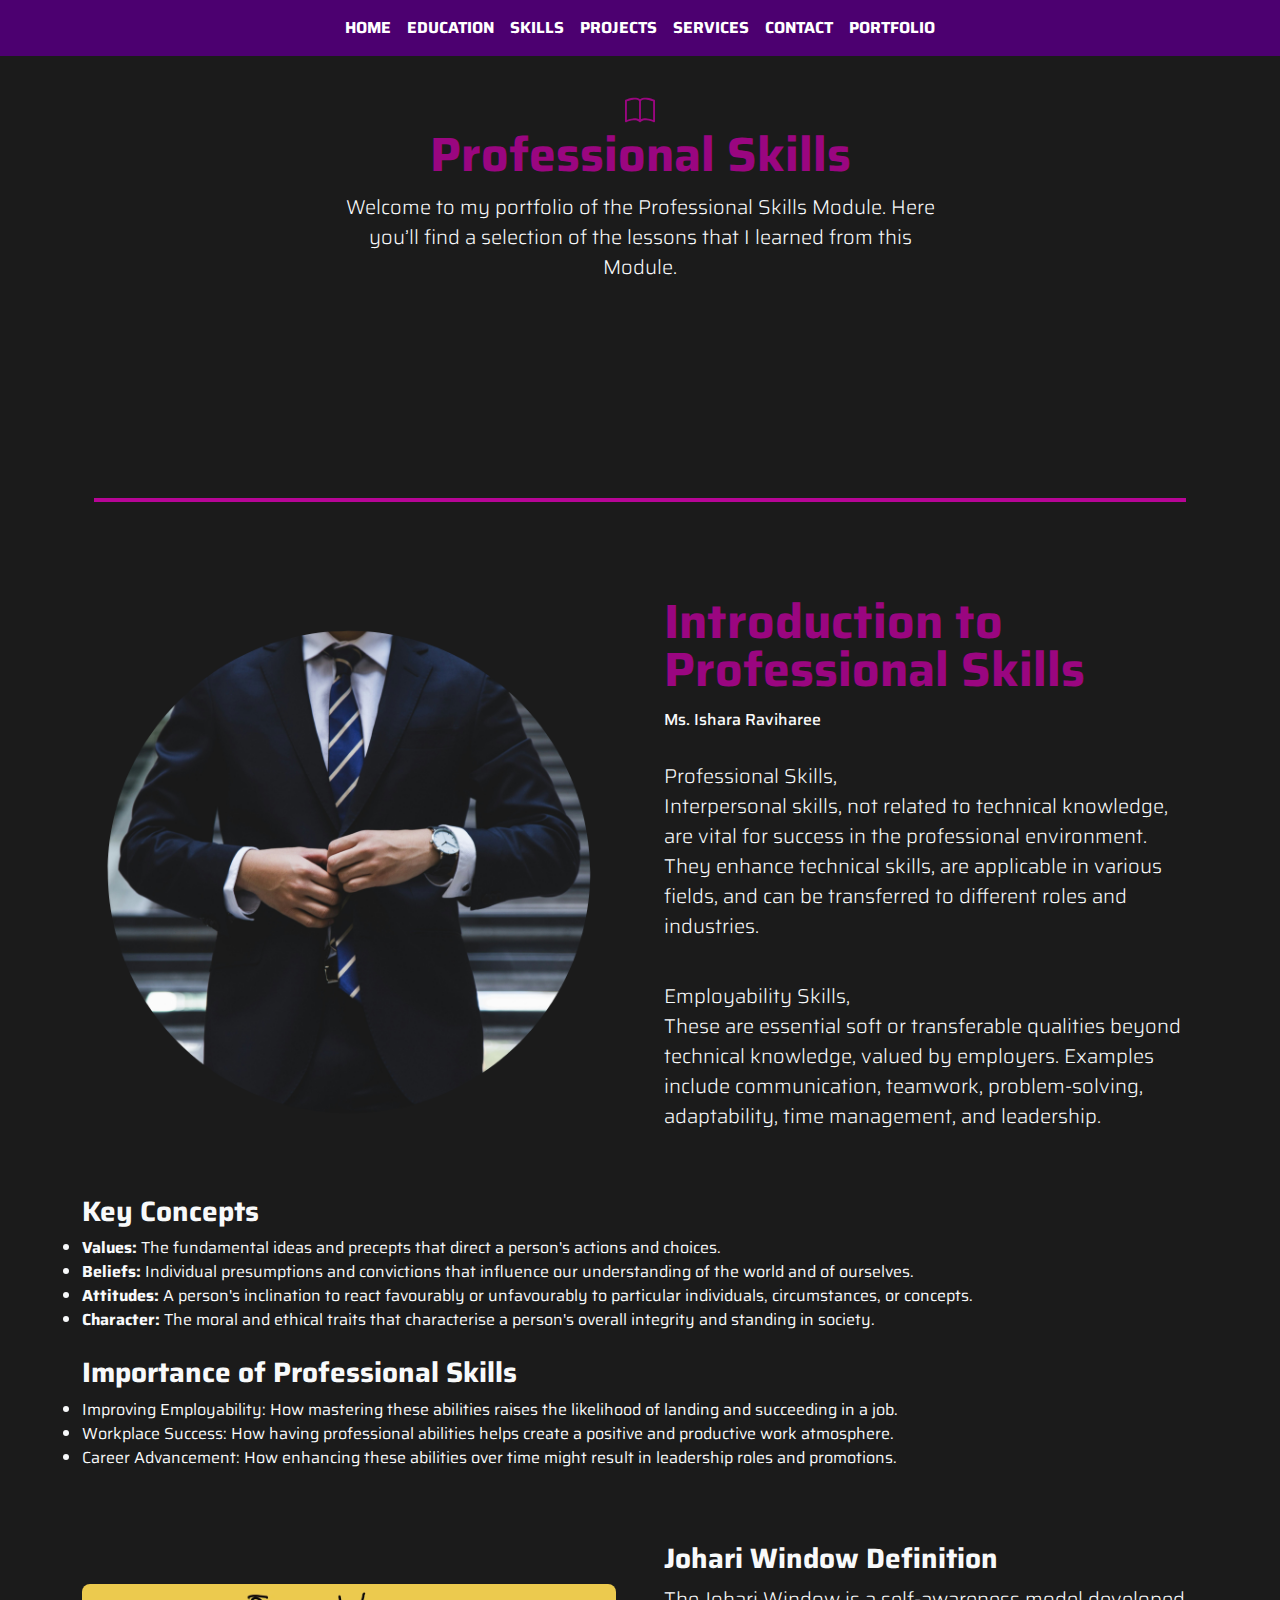
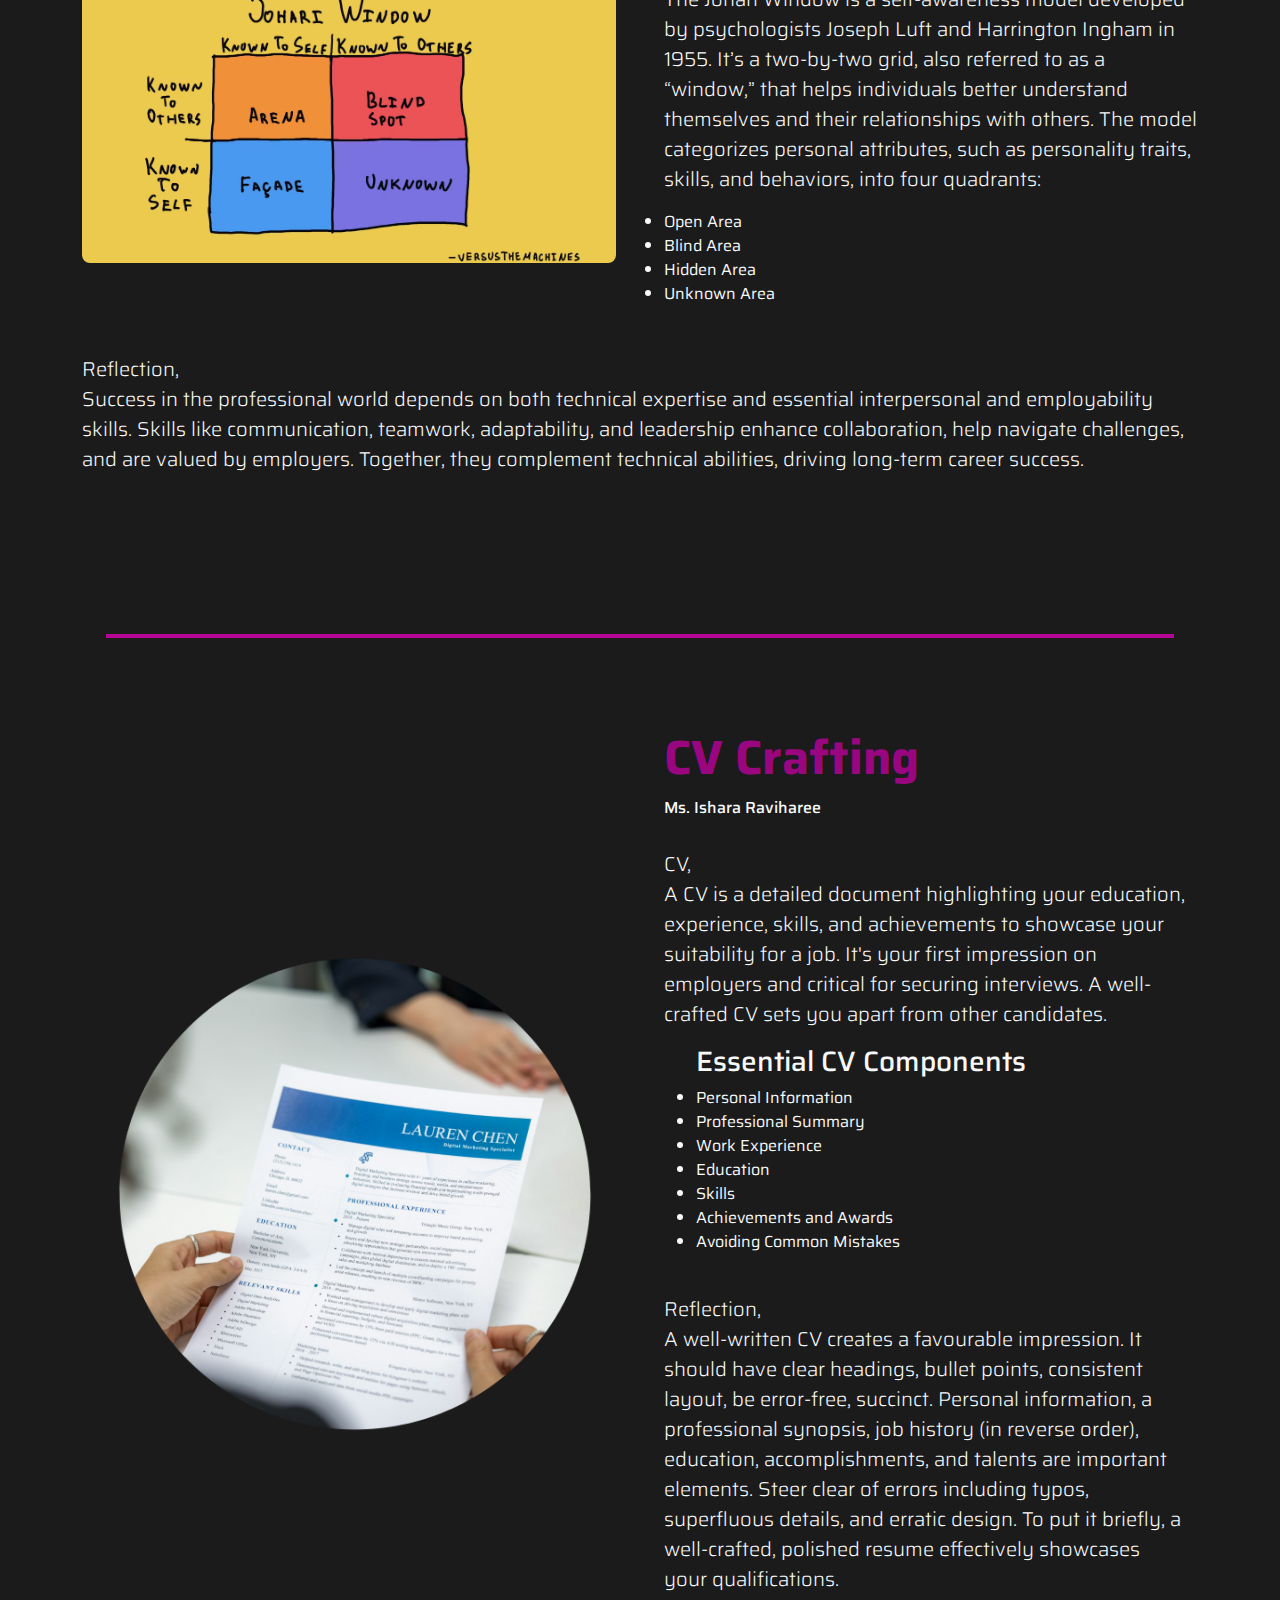
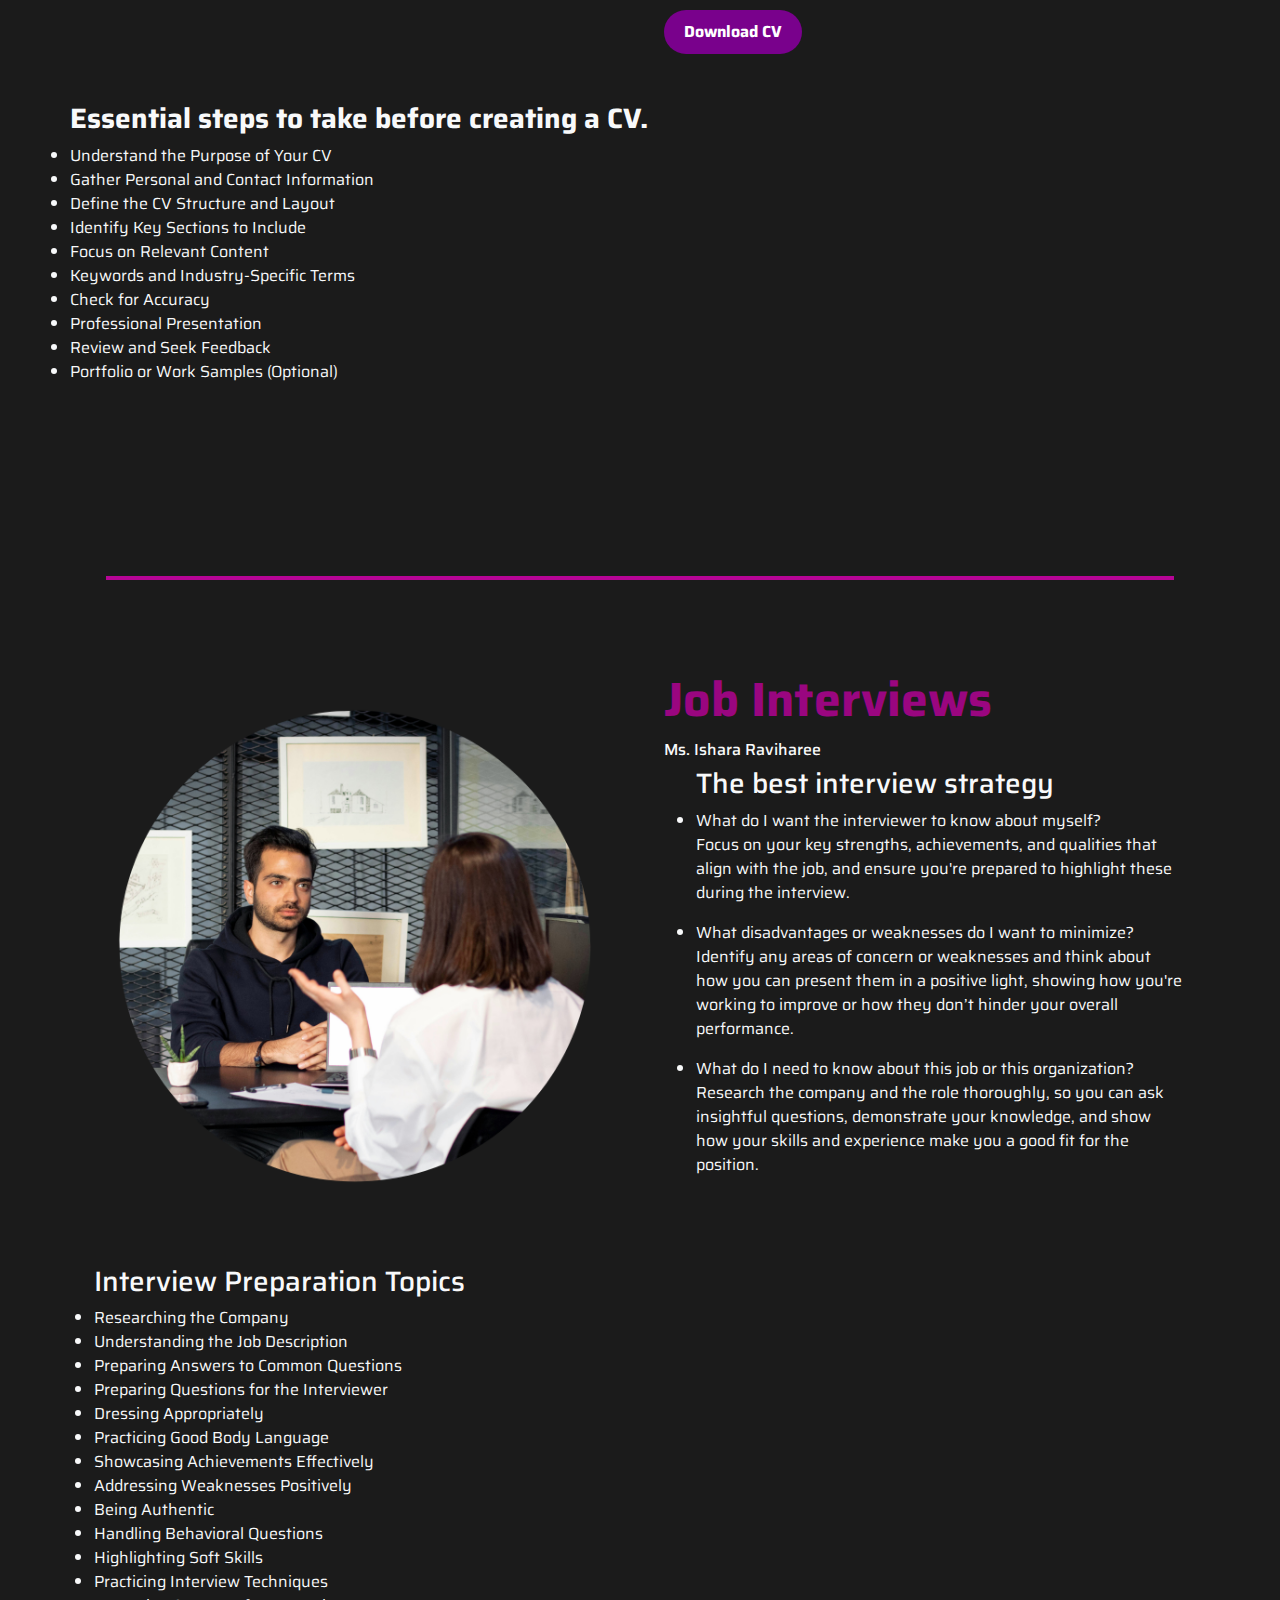
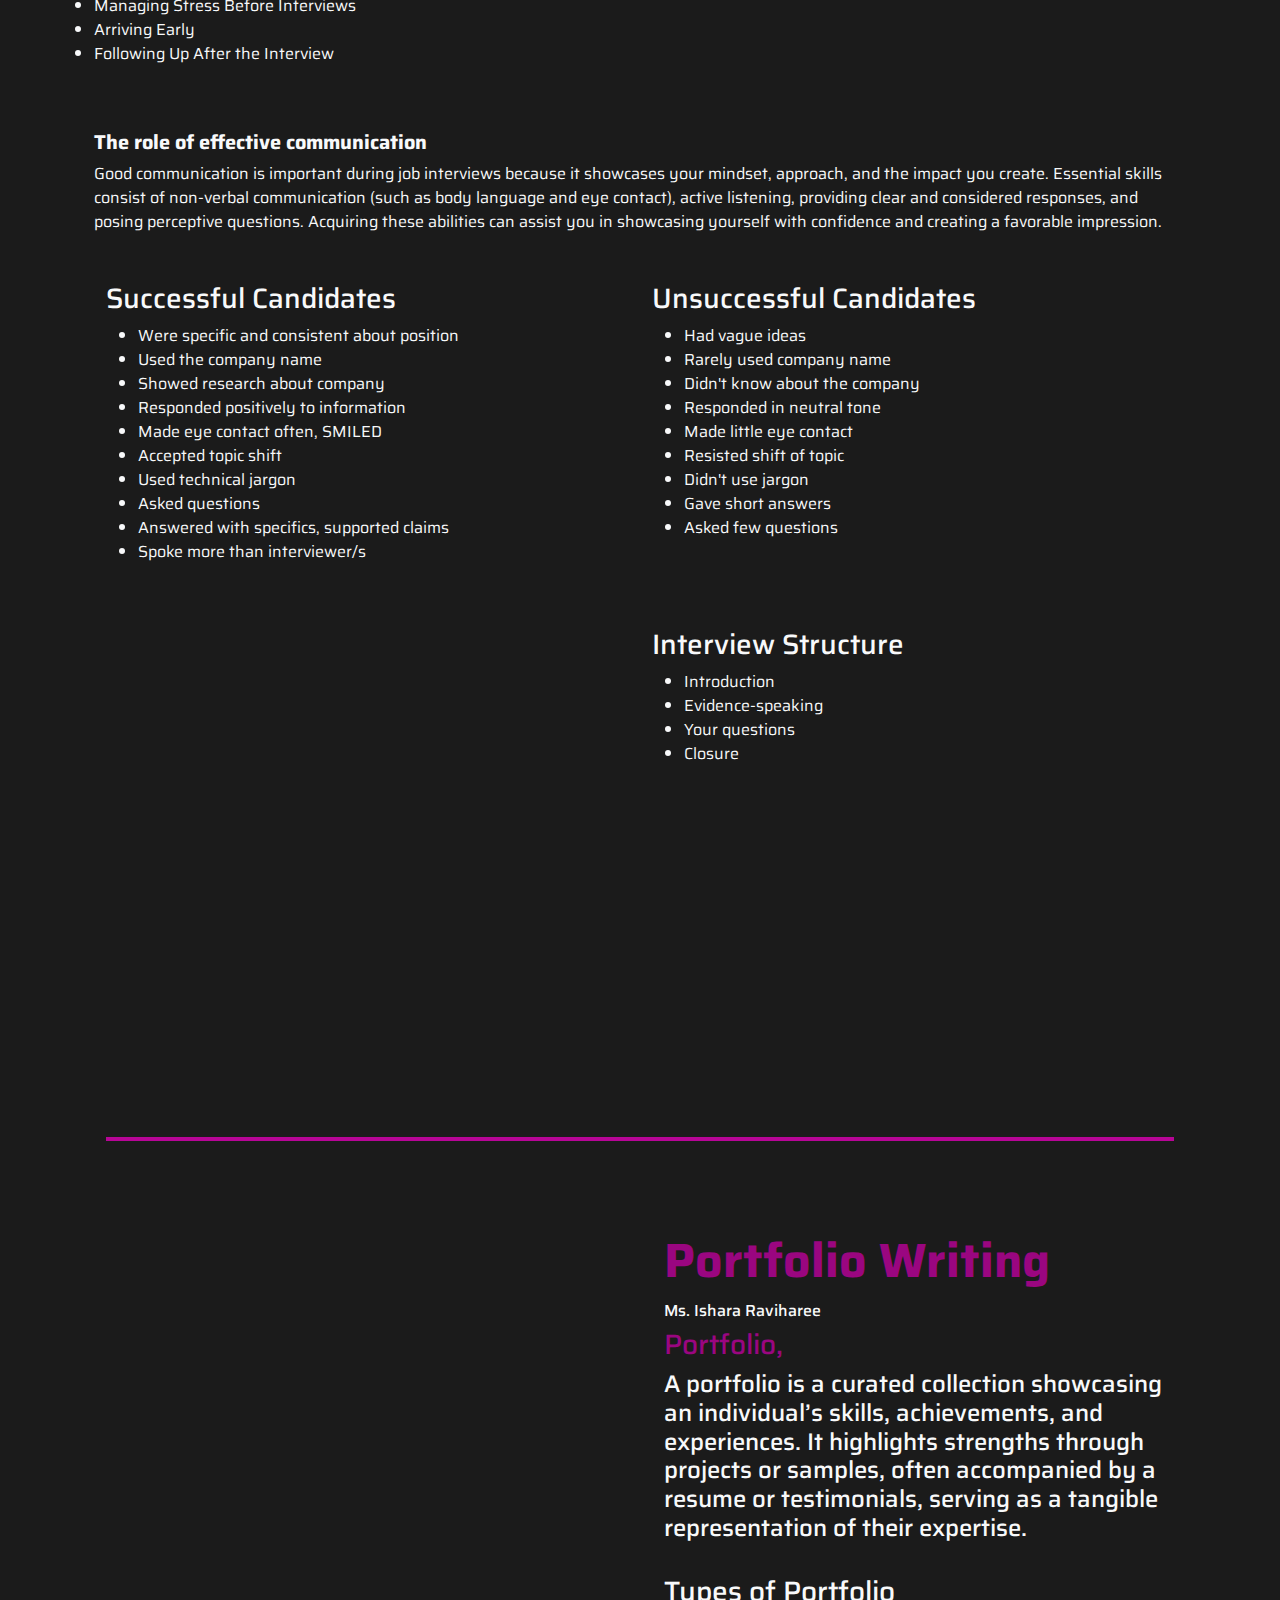
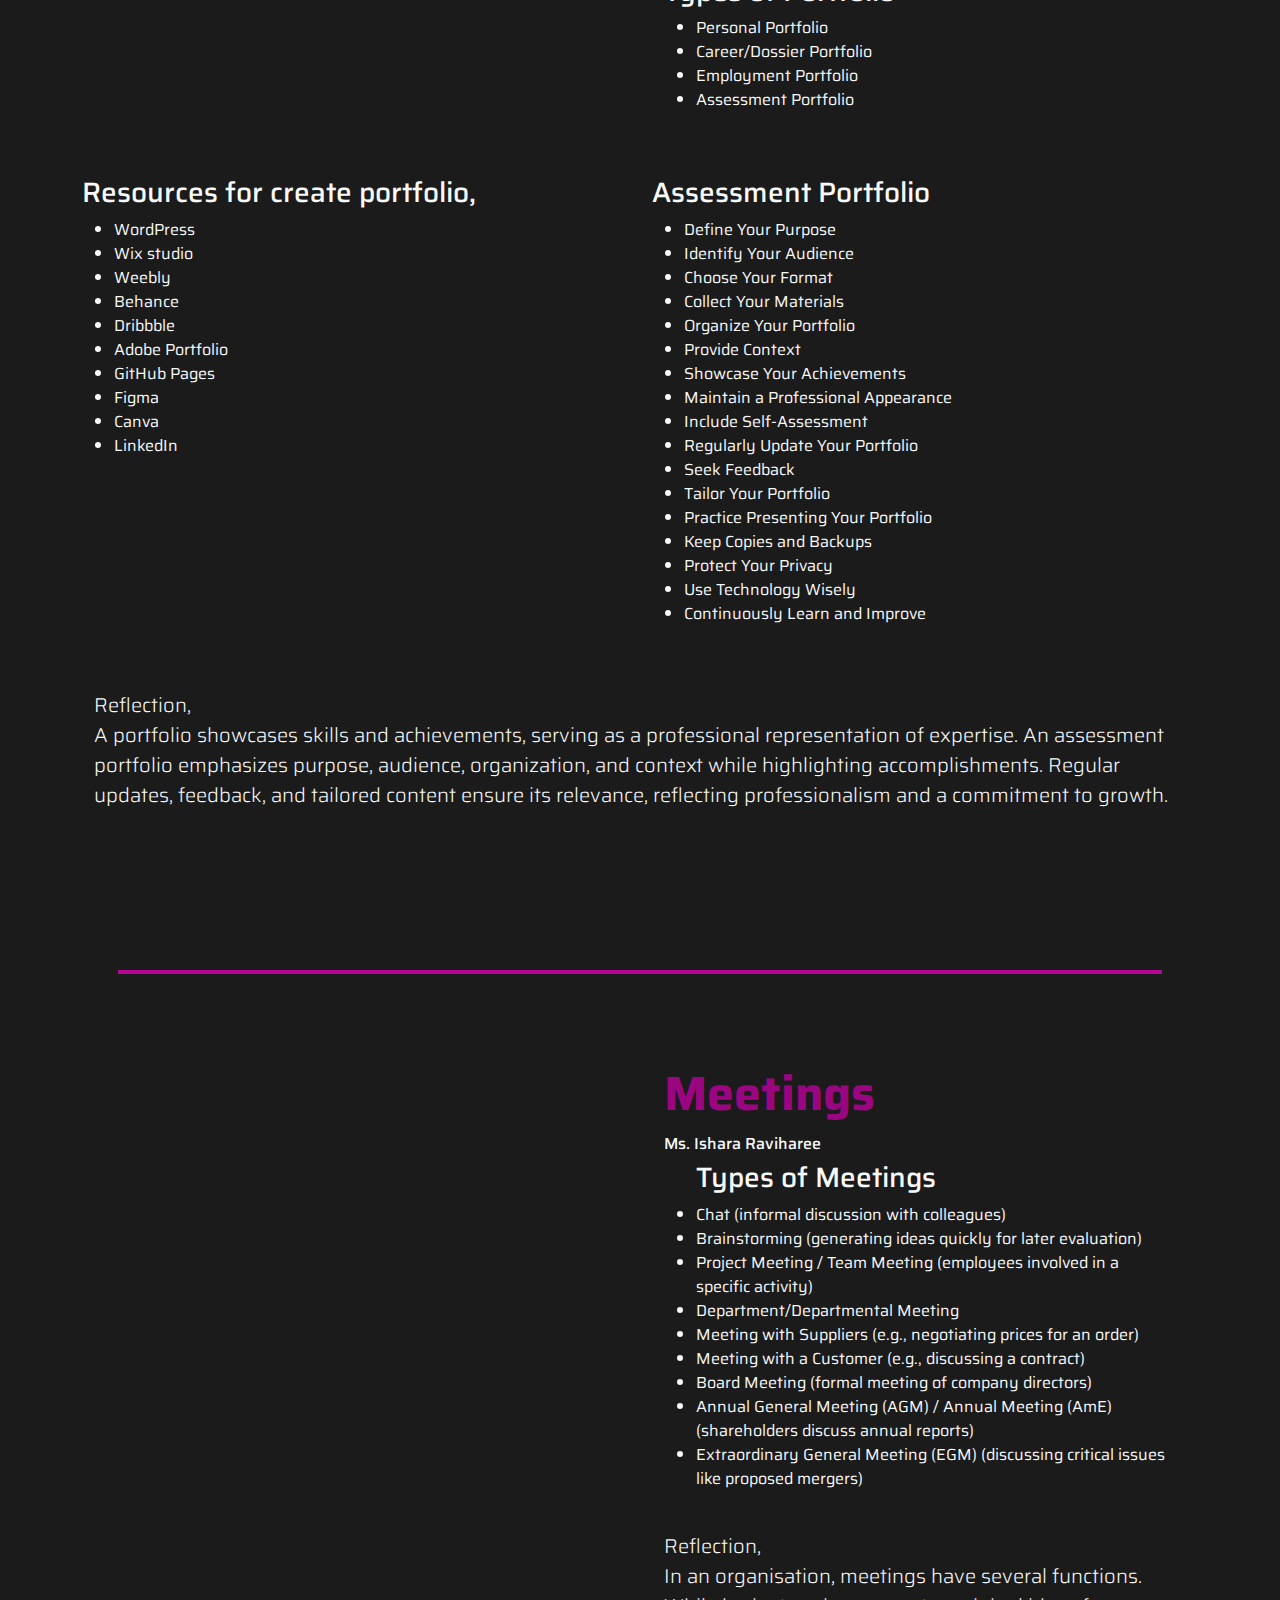
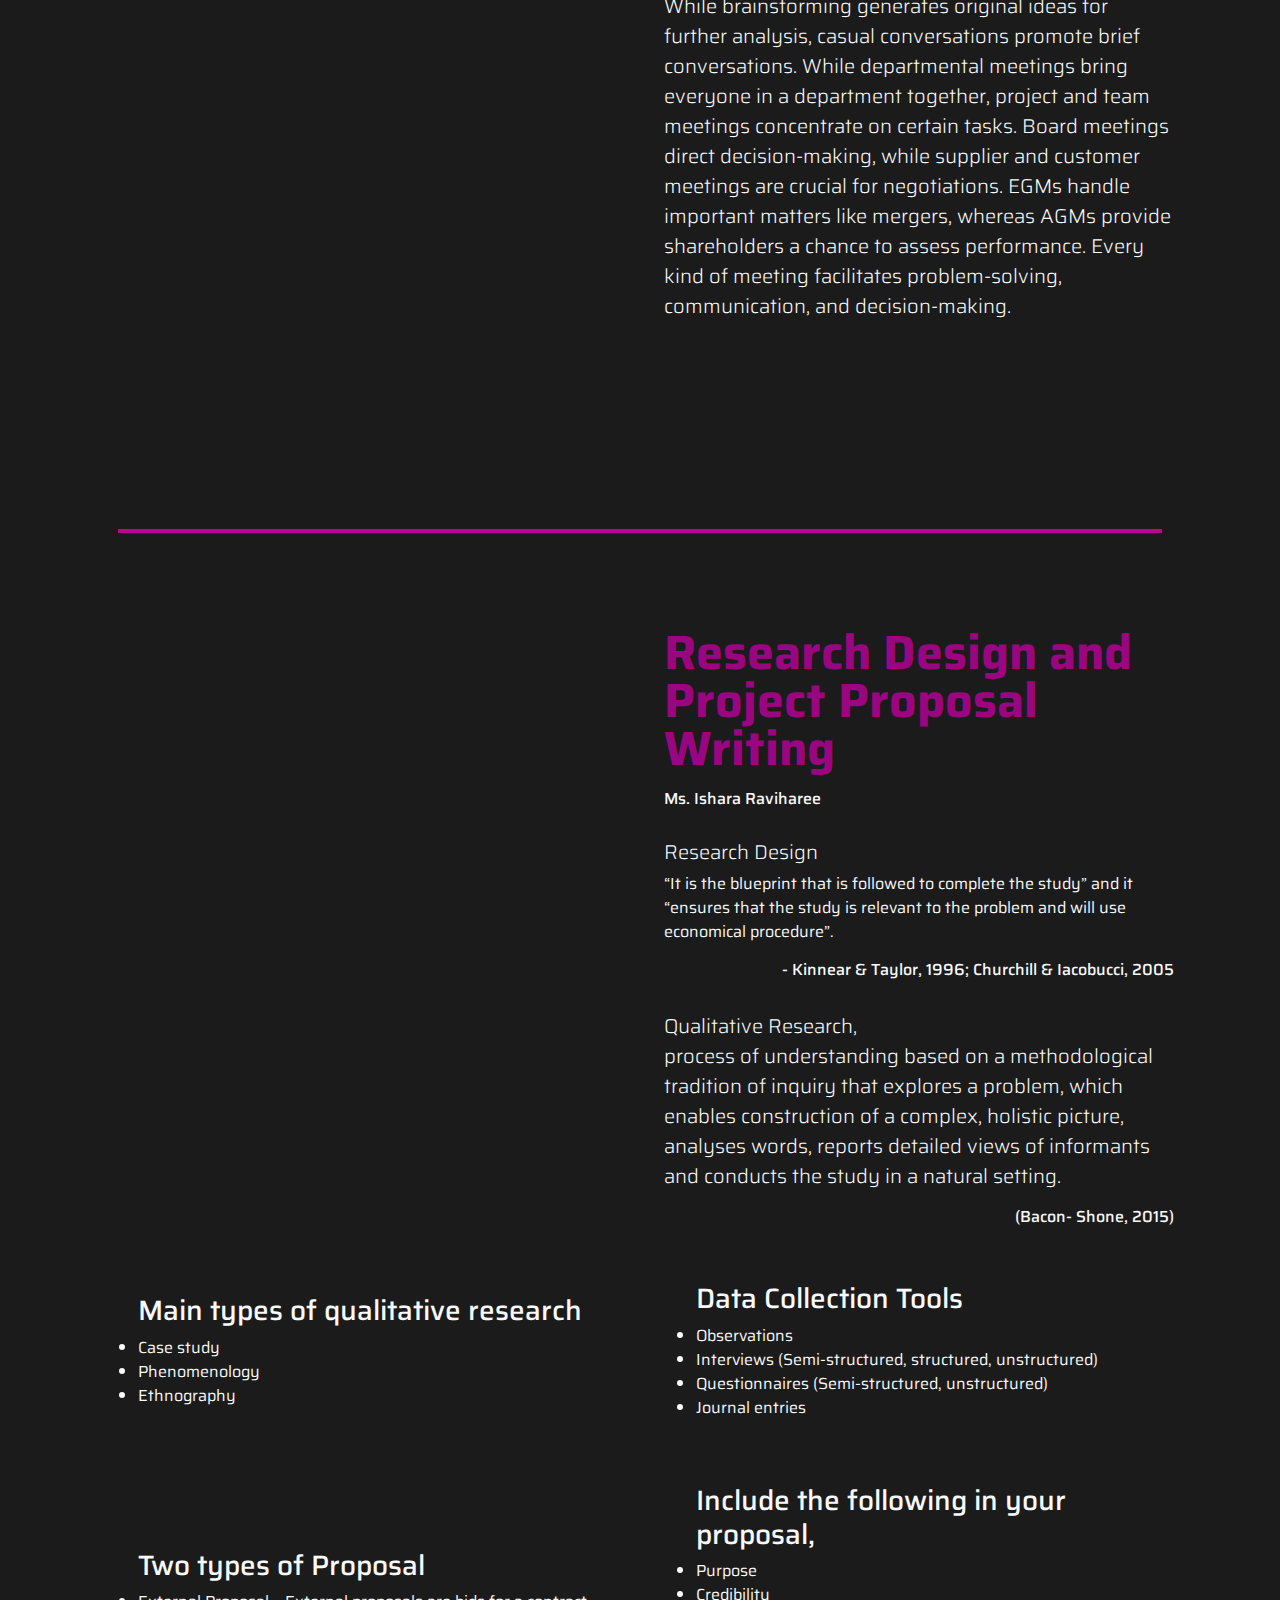
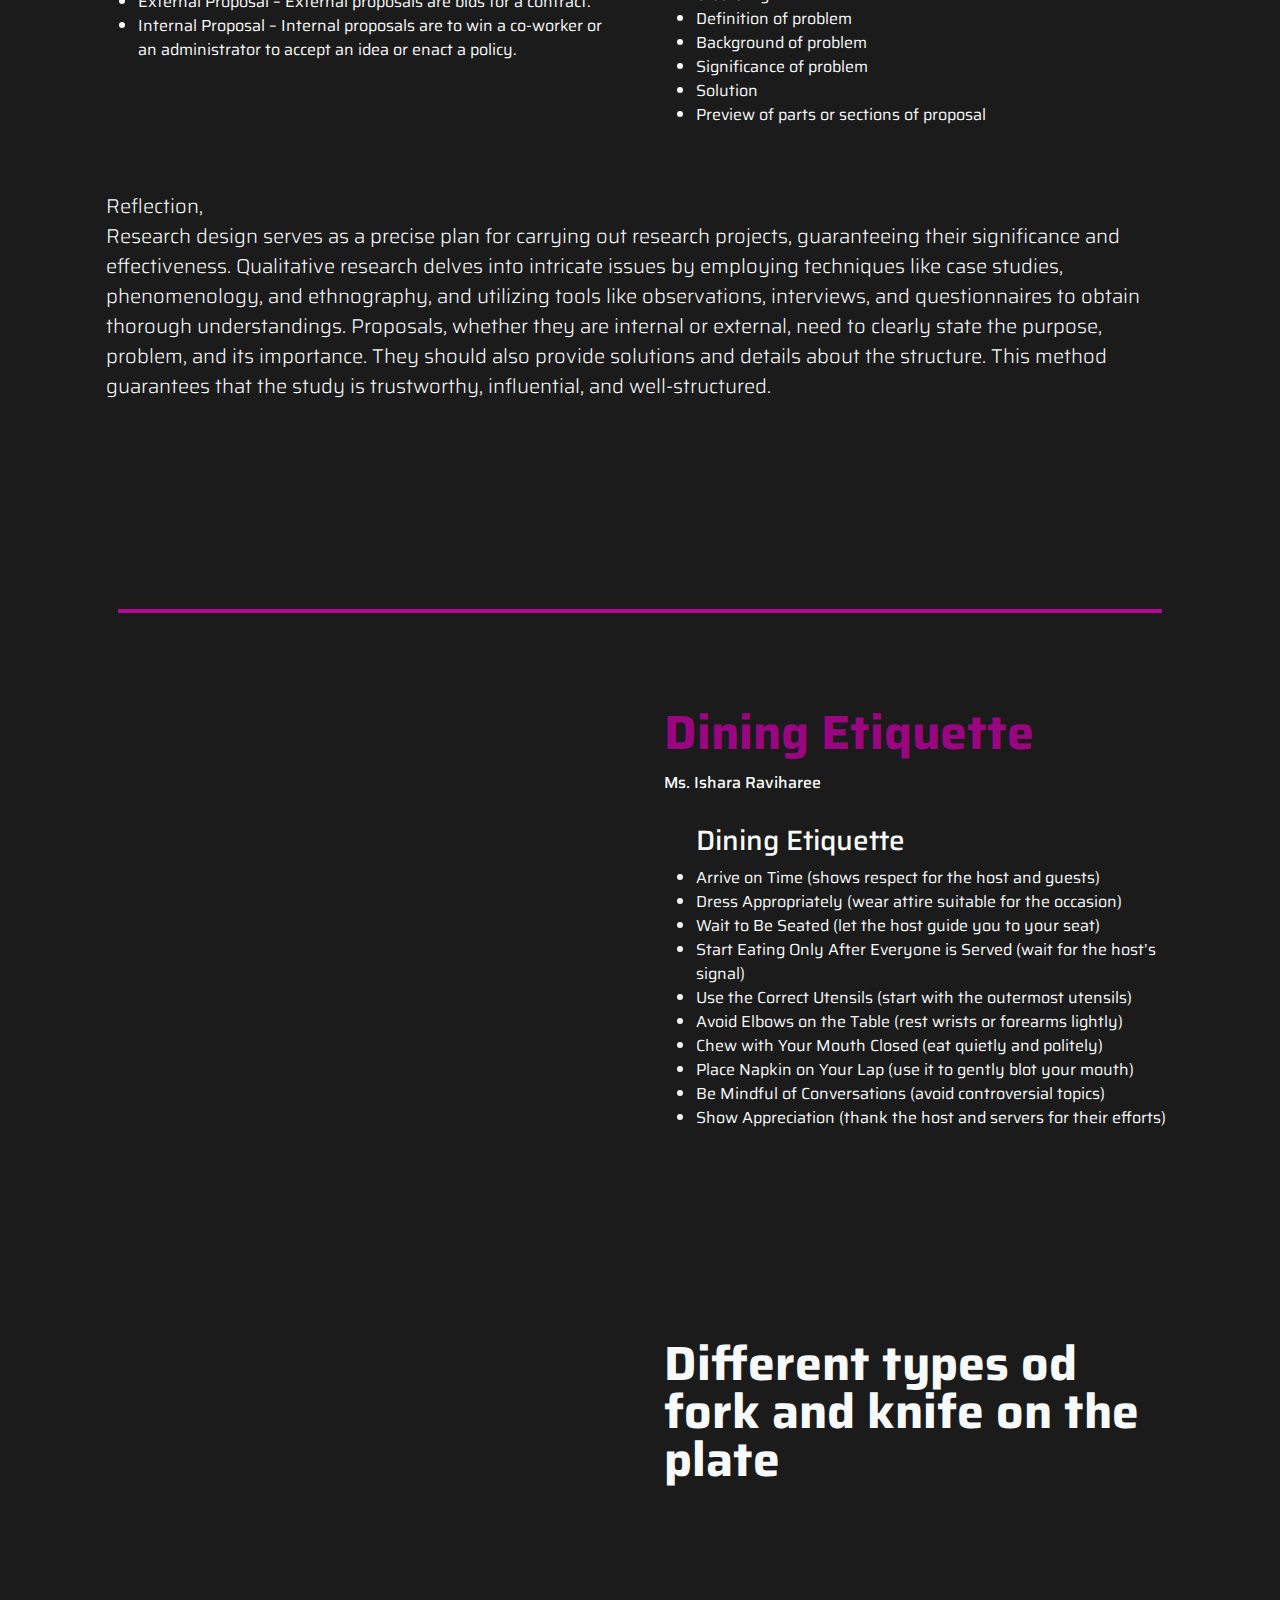
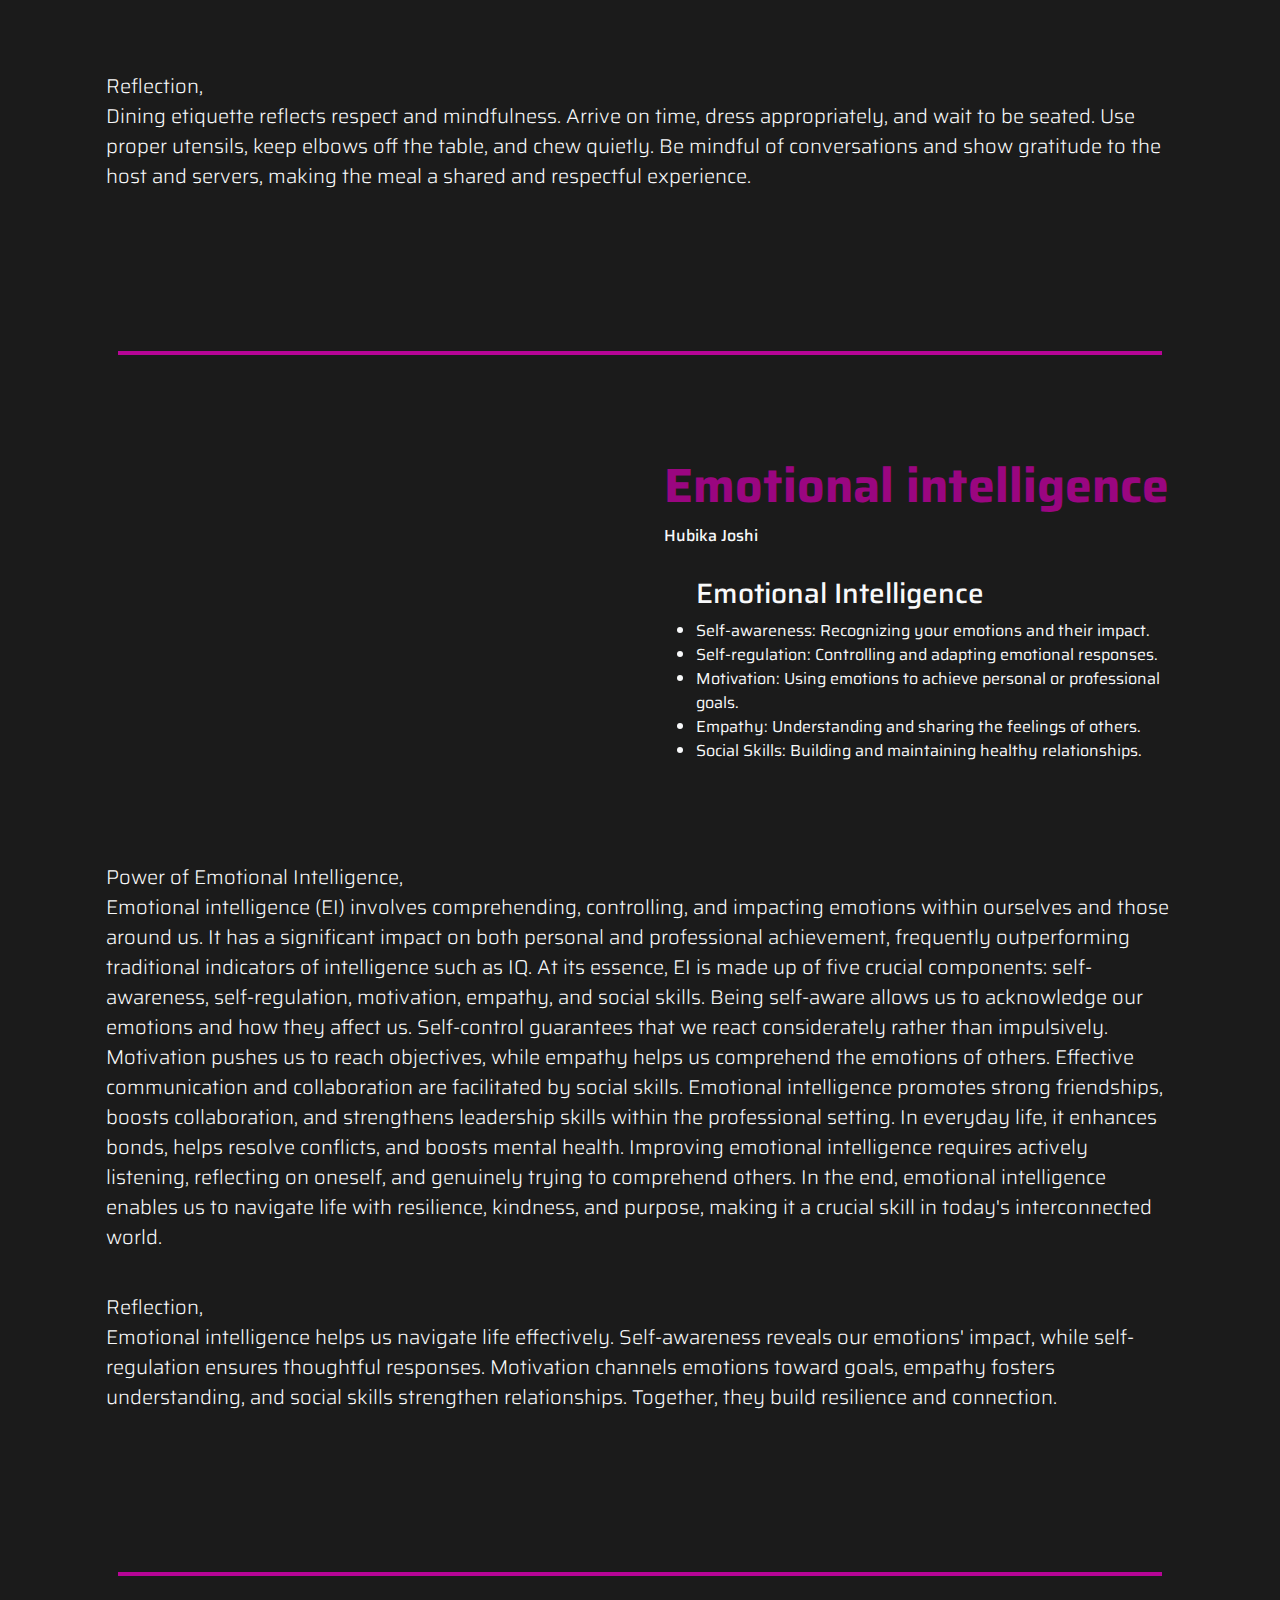
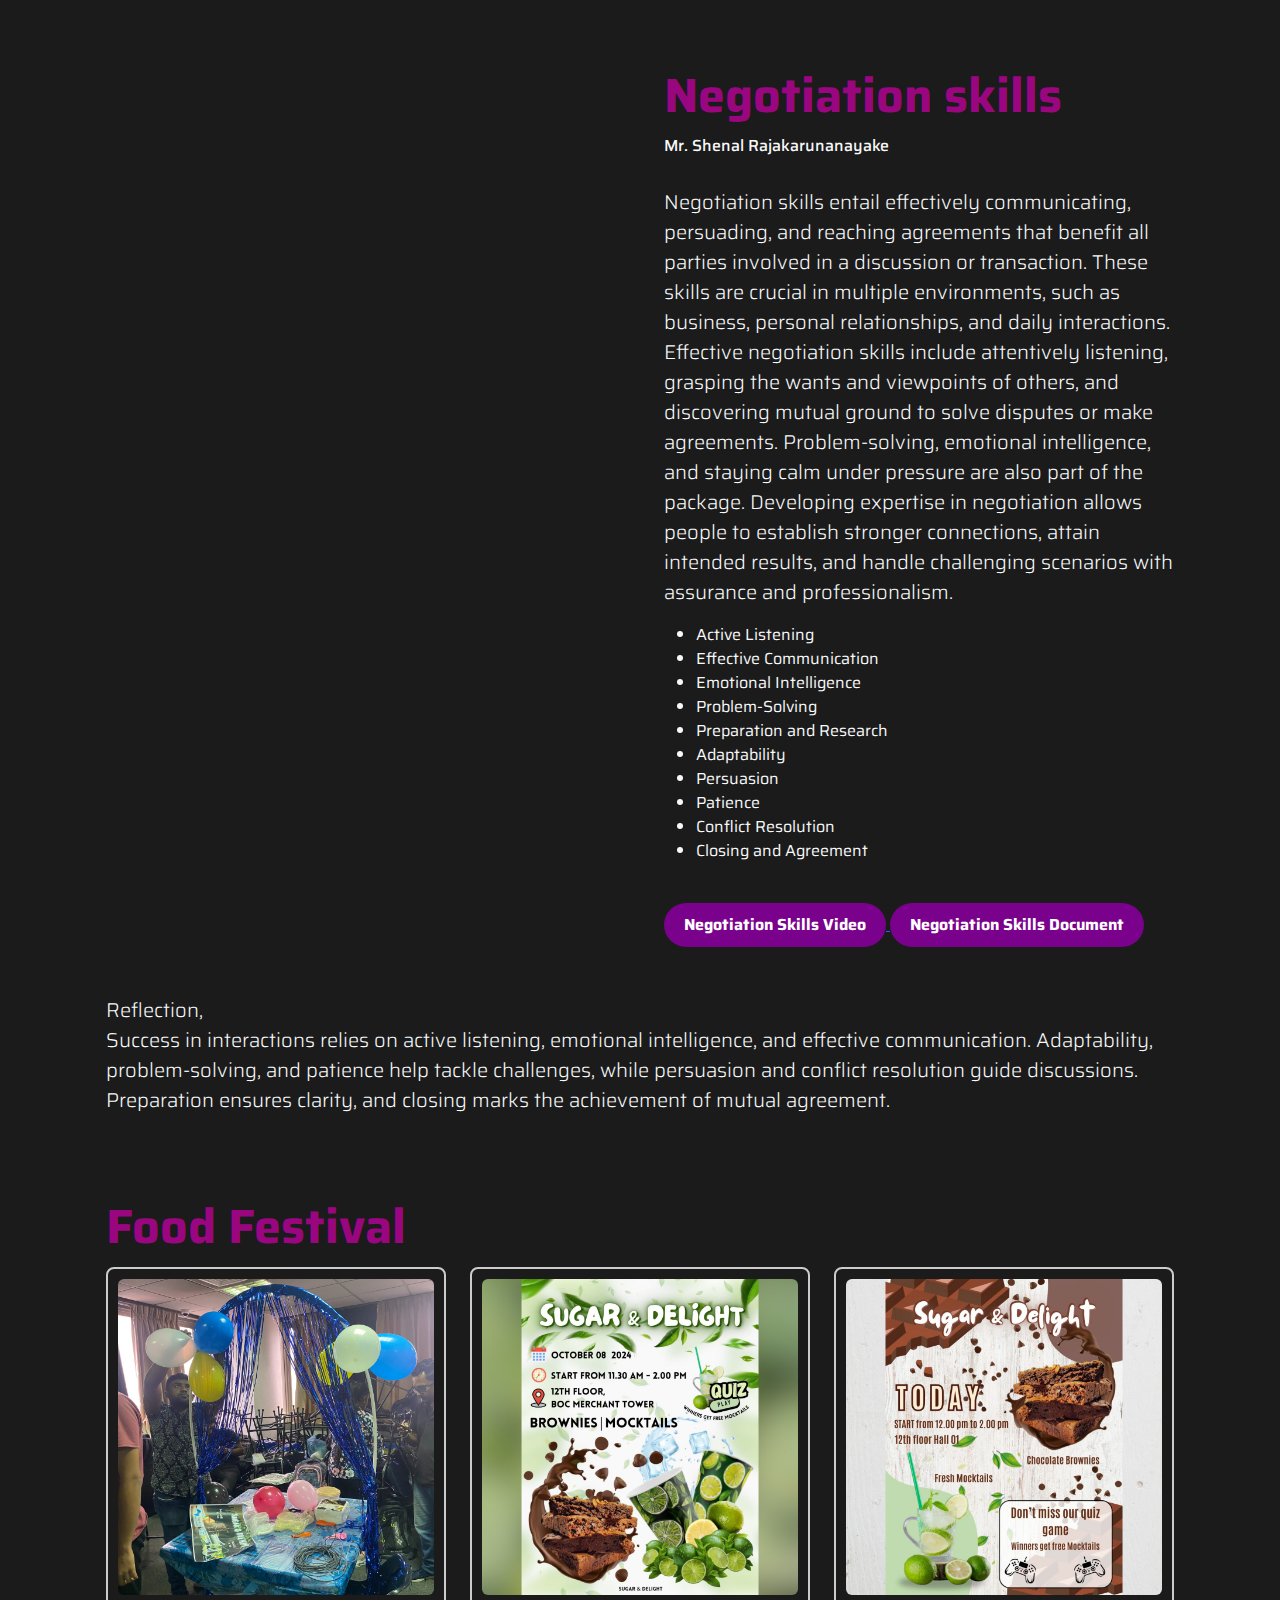
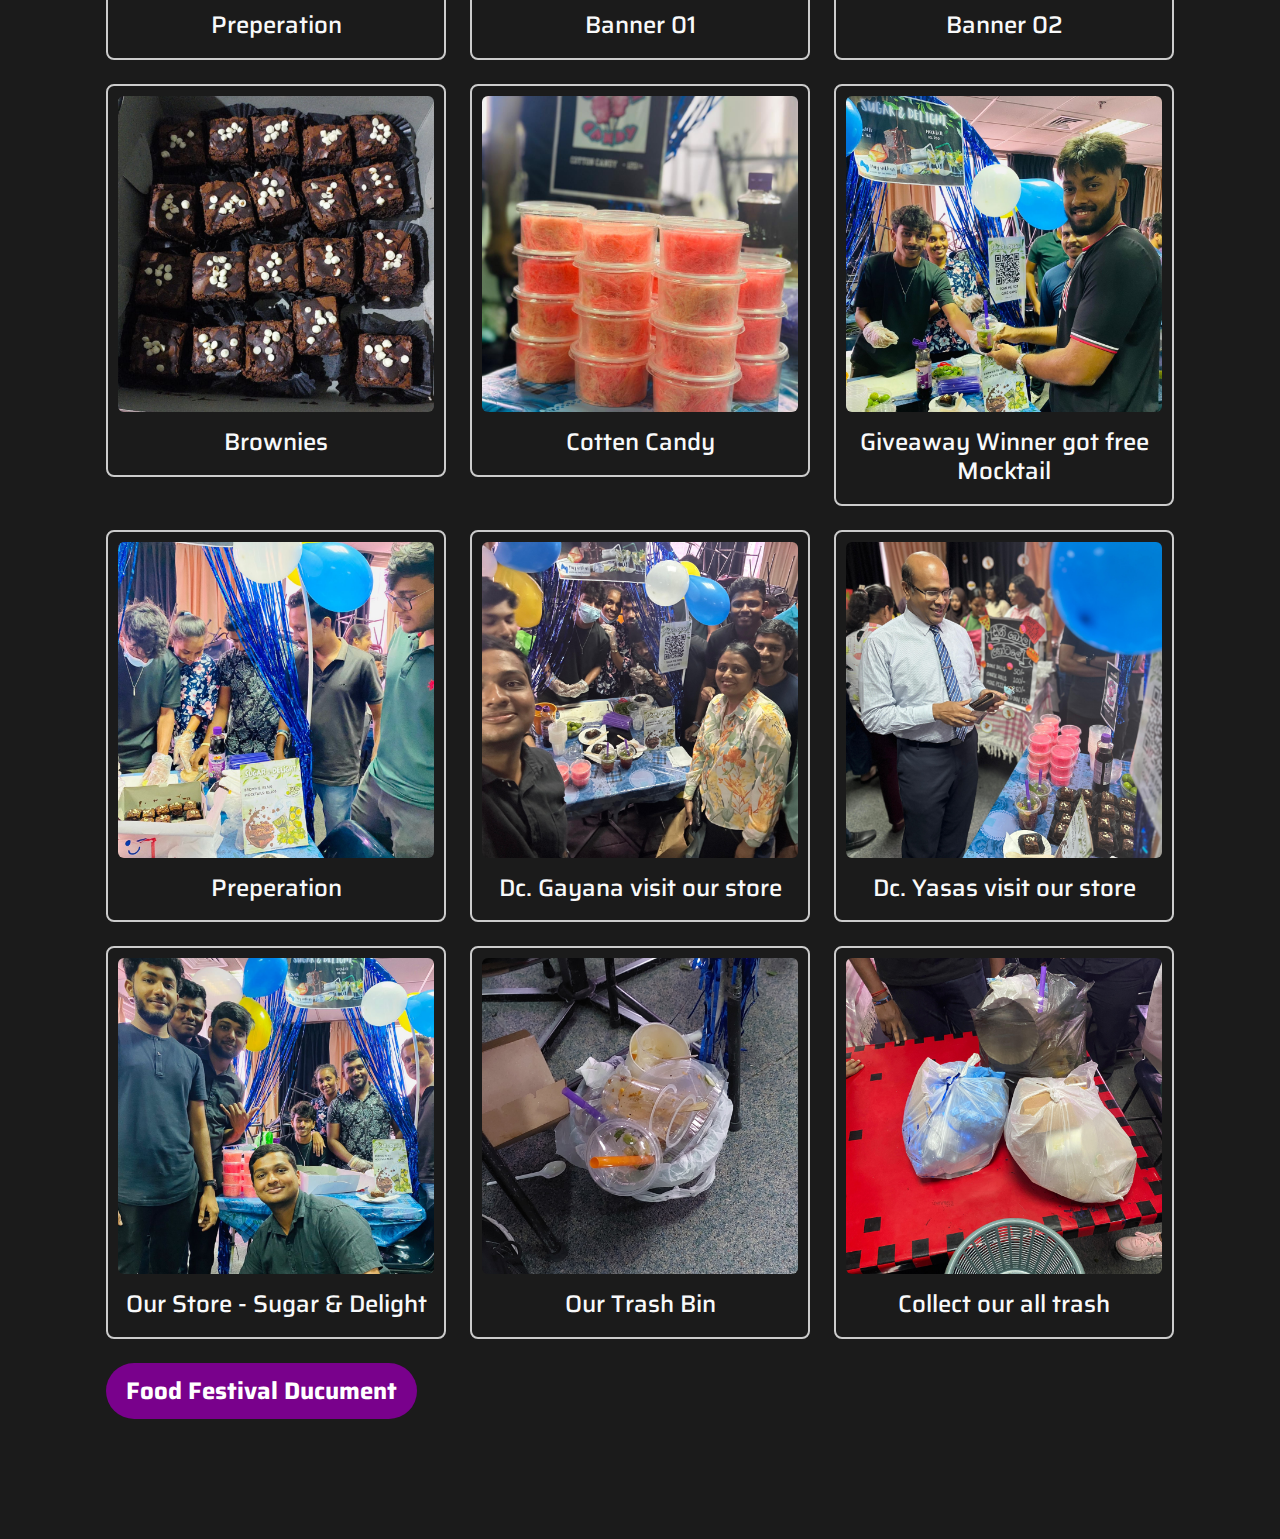
==== commit e9623783: "Update portfolio.html" ====
--- a/portfolio.html
+++ b/portfolio.html
@@ -535,7 +535,7 @@
               </div>
               <div class="col-lg-6">
                 <h1 class="display-5 fw-bold lh-1 mb-3 text-custom">Negotiation skills</h1>
-                <h6 class=" text-light">Ms. Ishara Raviharee</h6>
+                <h6 class=" text-light">Mr. Shenal Rajakarunanayake</h6>
                 <br>
                 <p class="lead text-light">Negotiation skills entail effectively communicating, persuading, and reaching agreements that benefit all parties involved in a discussion or transaction. These skills are crucial in multiple environments, such as business, personal relationships, and daily interactions. Effective negotiation skills include attentively listening, grasping the wants and viewpoints of others, and discovering mutual ground to solve disputes or make agreements. Problem-solving, emotional intelligence, and staying calm under pressure are also part of the package. Developing expertise in negotiation allows people to establish stronger connections, attain intended results, and handle challenging scenarios with assurance and professionalism. 
 
